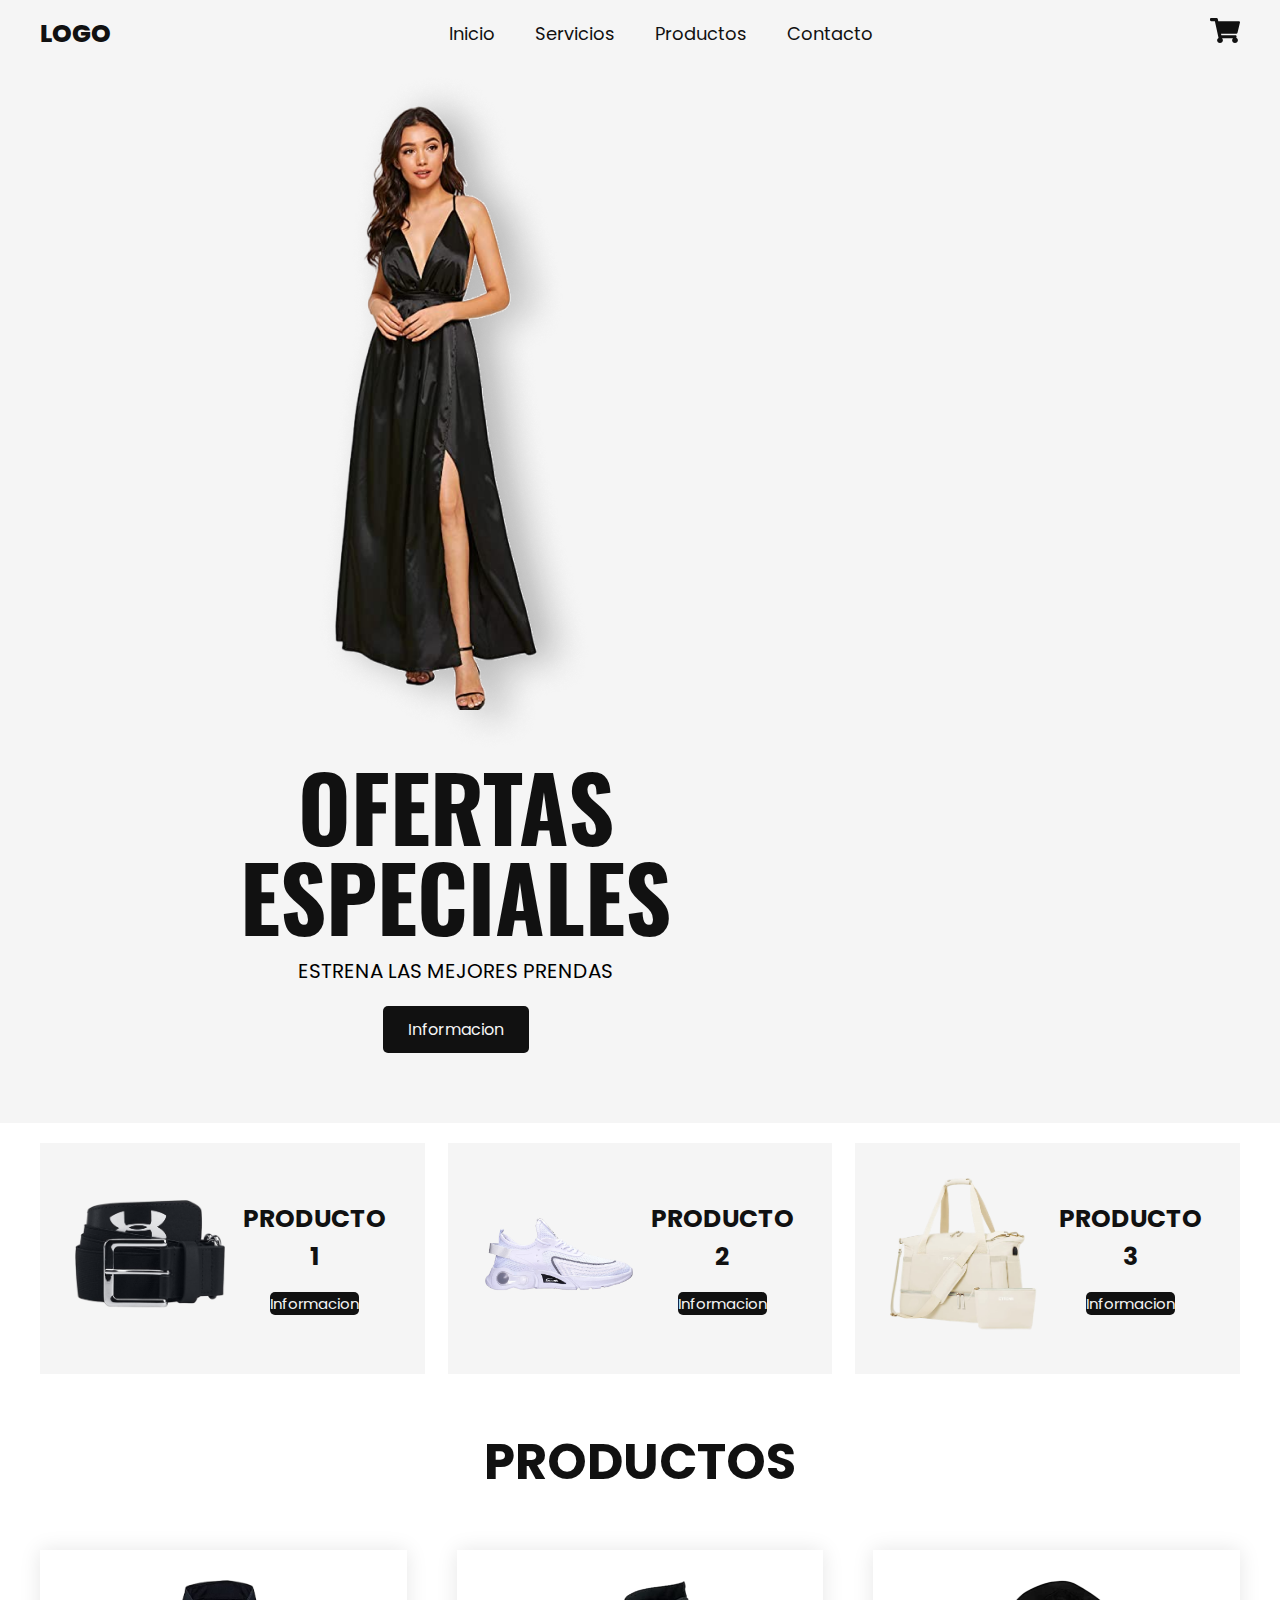
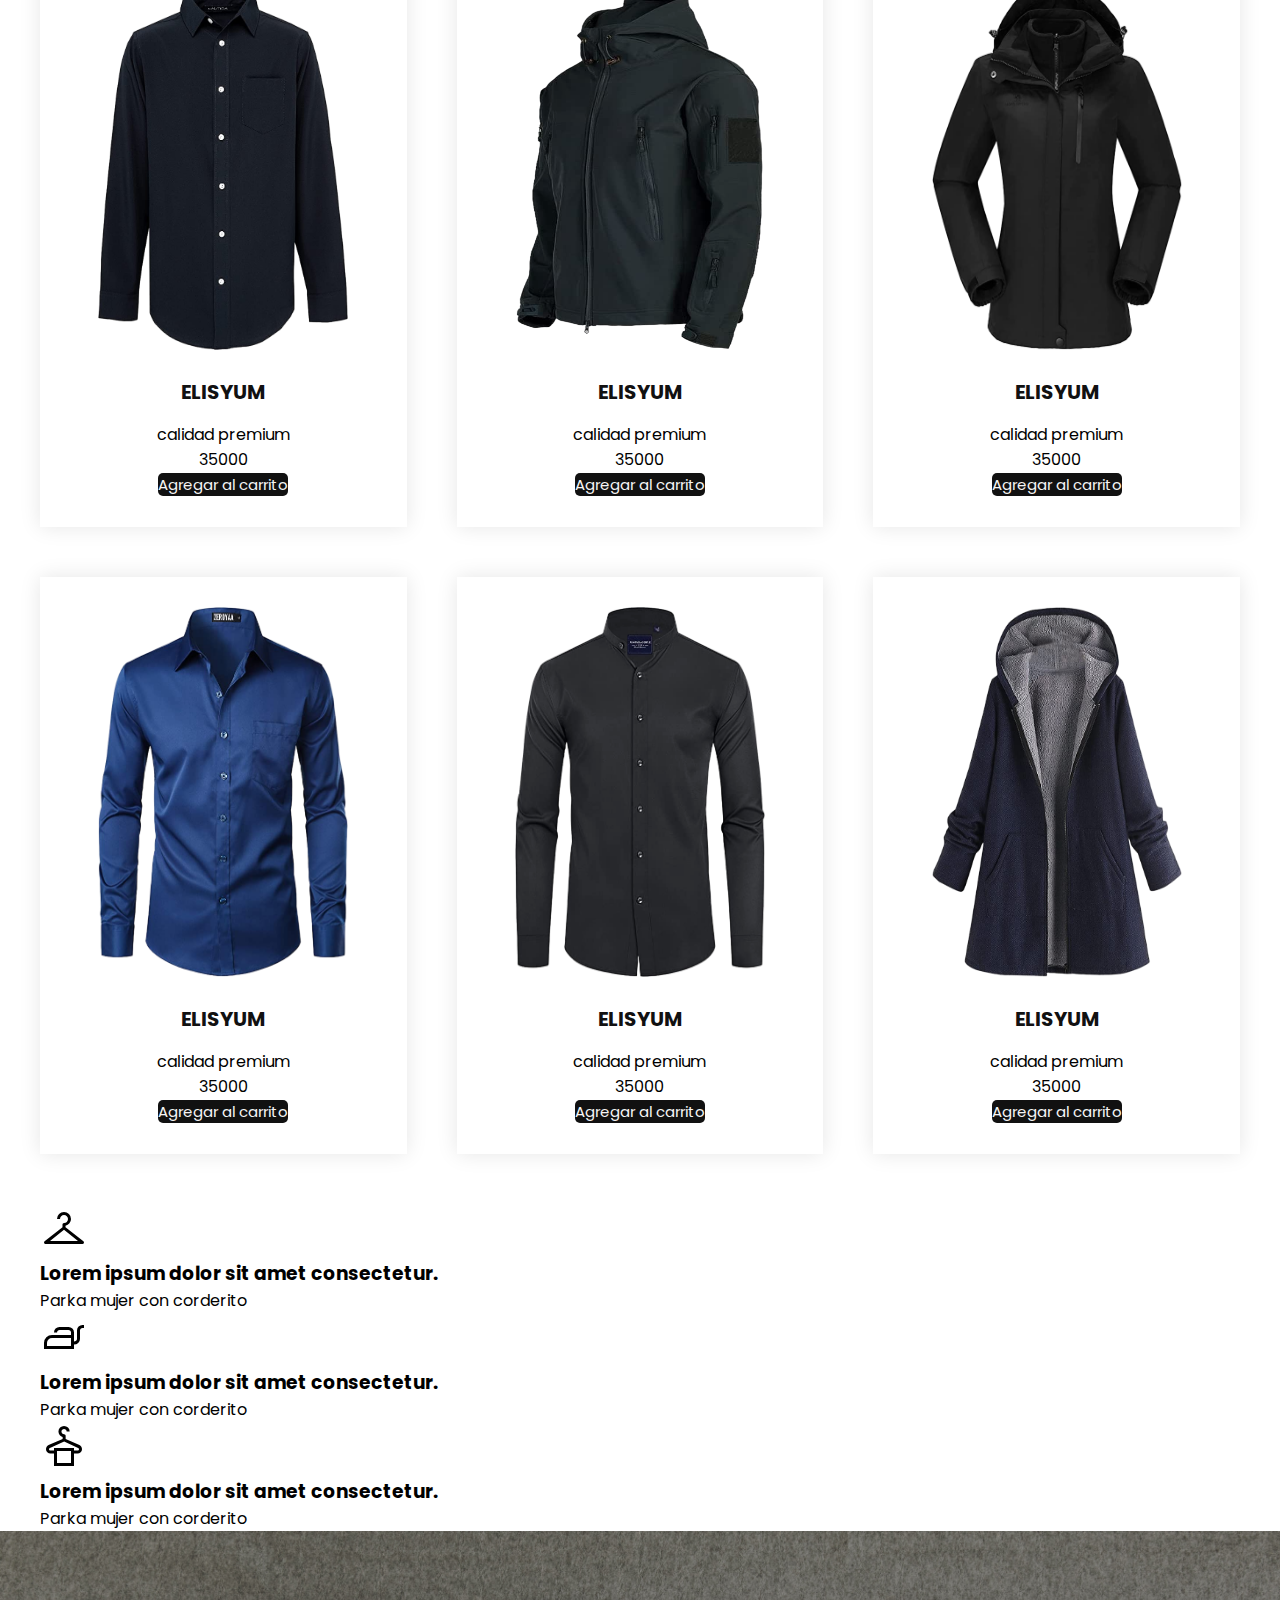
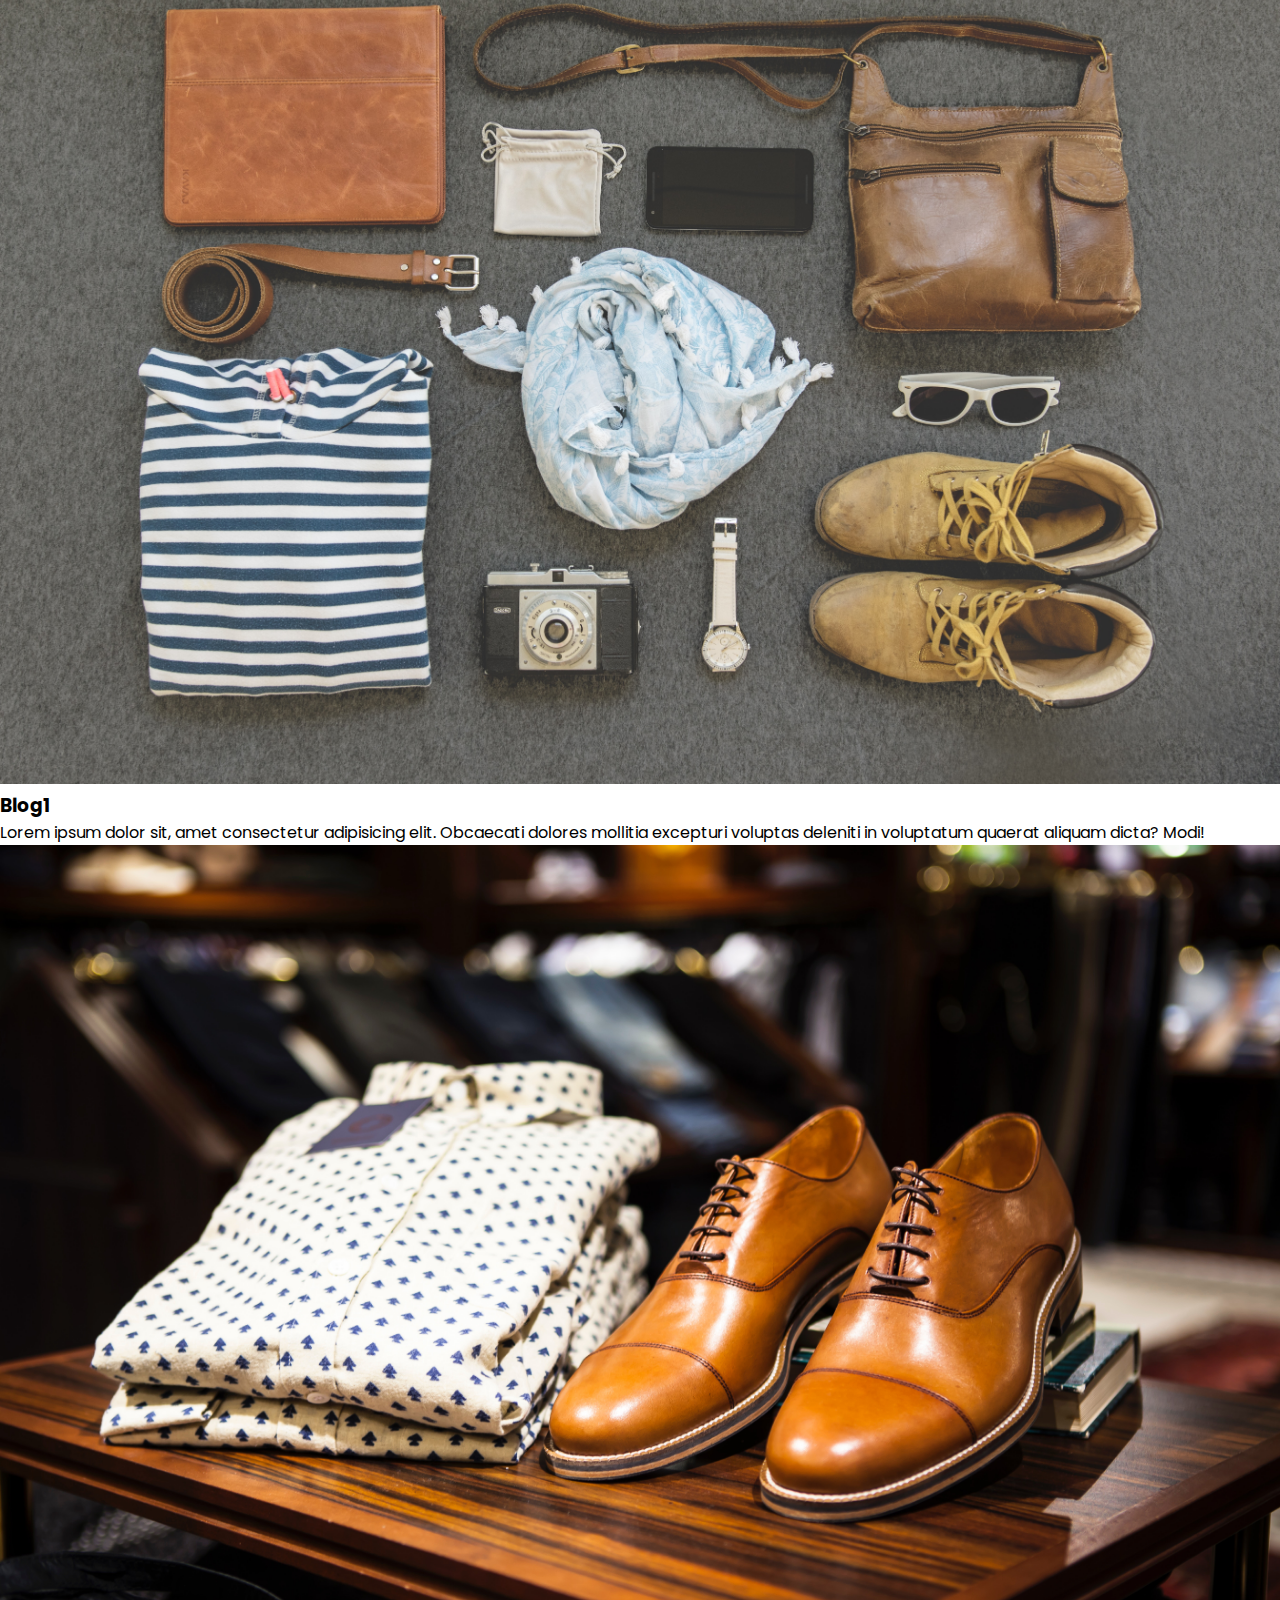
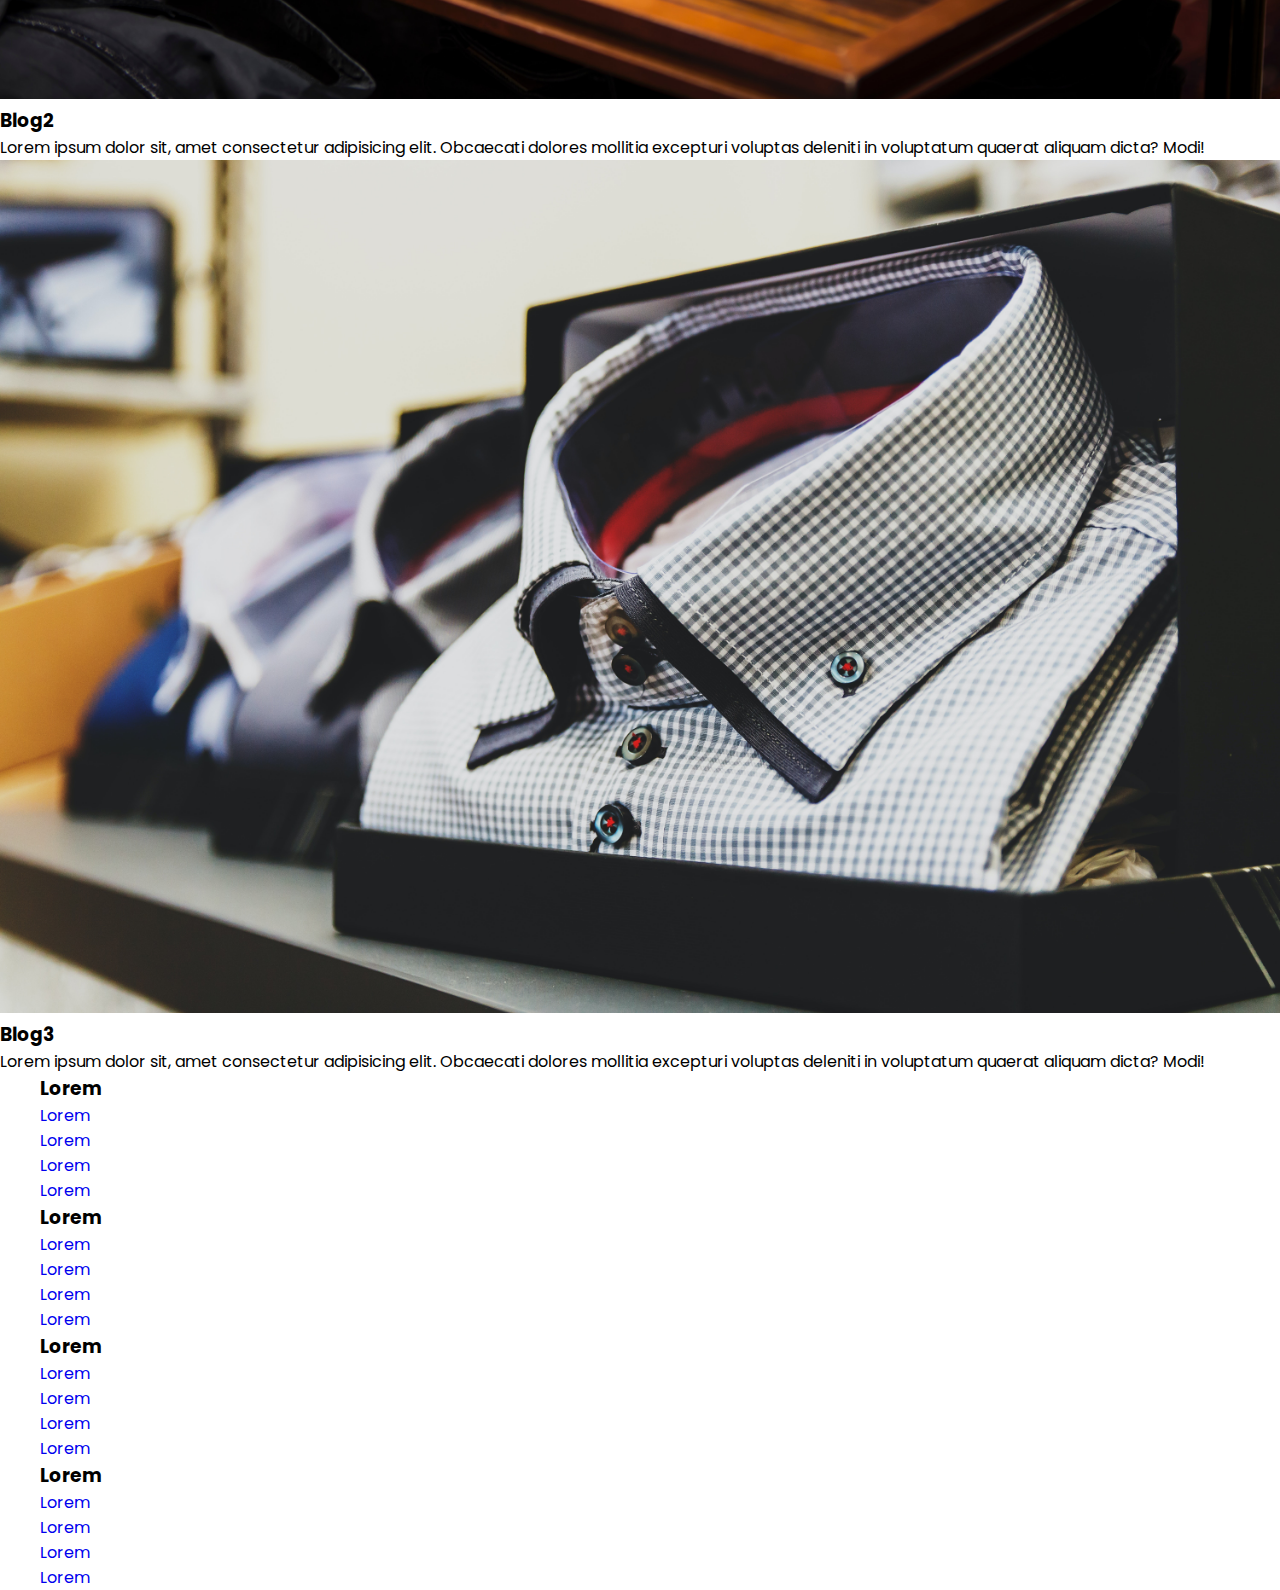
==== index.html @ d51589d3 "productos" ====
<!DOCTYPE html>
<html lang="es">
  <head>
    <meta charset="UTF-8" />
    <meta name="viewport" content="width=device-width, initial-scale=1.0" />
    <title>Ecomercce</title>
    <link rel="stylesheet" href="styles.css" />
  </head>
  <body>
    <header class="header">
      <div class="menu container">
        <a href="#" class="logo">logo</a>

        <input type="checkbox" id="menu" />
        <label for="menu">
          <img src="images/menu.png" class="menu-icono" alt="menu" />
        </label>
        <nav class="navbar">
          <ul>
            <li><a href="#">Inicio</a></li>
            <li><a href="#">Servicios</a></li>
            <li><a href="#">Productos</a></li>
            <li><a href="#">Contacto</a></li>
          </ul>
        </nav>
        <div>
          <ul>
            <li class="submenu">
              <img src="images/car.svg" id="img-carrito" alt="carrito" />
              <div id="carrito">
                <table id="lista-carrito">
                  <thead>
                    <tr>
                      <th>Imagen</th>
                      <th>Nombre</th>
                      <th>Precio</th>
                    </tr>
                  </thead>
                  <tbody></tbody>
                </table>
                <a href="#" id="vaciar-carrito" class="btn-2">Vaciar Carrito</a>
              </div>
            </li>
          </ul>
        </div>
      </div>
      <div class="header-content container">
        <div class="header-img">
          <img src="images/right.png" alt="" />
          <div class="header-txt">
            <h1>Ofertas Especiales</h1>
            <p>estrena las mejores prendas</p>
            <a href="#" class="btn-1">Informacion</a>
          </div>
        </div>
      </div>
    </header>
    <section class="ofert container">
      <div class="ofert-1">
        <div class="ofert-img">
          <img src="images/f1.png" alt="" />
        </div>
        <div class="ofert-txt">
          <h3>Producto 1</h3>
          <a href="#" class="btn-2">Informacion</a>
        </div>
      </div>

      <div class="ofert-1">
        <div class="ofert-img">
          <img src="images/f2.png" alt="" />
        </div>
        <div class="ofert-txt">
          <h3>Producto 2</h3>
          <a href="#" class="btn-2">Informacion</a>
        </div>
      </div>

      <div class="ofert-1">
        <div class="ofert-img">
          <img src="images/f3.png" alt="" />
        </div>
        <div class="ofert-txt">
          <h3>Producto 3</h3>
          <a href="#" class="btn-2">Informacion</a>
        </div>
      </div>
    </section>
    <main class="products container" id="lista-1">
      <h2>Productos</h2>
      <div class="product-content">
        <div class="product">
          <img src="images/1.png" alt="" />
          <div class="product-txt">
            <h3>Elisyum</h3>
            <p>calidad premium</p>
            <p class="precio">35000</p>
            <a href="#" class="agregar-carrito btn-2" data-id="1"
              >Agregar al carrito</a
            >
          </div>
        </div>

        <div class="product">
          <img src="images/2.png" alt="" />
          <div class="product-txt">
            <h3>Elisyum</h3>
            <p>calidad premium</p>
            <p class="precio">35000</p>
            <a href="#" class="agregar-carrito btn-2" data-id="2"
              >Agregar al carrito</a
            >
          </div>
        </div>

        <div class="product">
          <img src="images/3.png" alt="" />
          <div class="product-txt">
            <h3>Elisyum</h3>
            <p>calidad premium</p>
            <p class="precio">35000</p>
            <a href="#" class="agregar-carrito btn-2" data-id="3"
              >Agregar al carrito</a
            >
          </div>
        </div>

        <div class="product">
          <img src="images/4.png" alt="" />
          <div class="product-txt">
            <h3>Elisyum</h3>
            <p>calidad premium</p>
            <p class="precio">35000</p>
            <a href="#" class="agregar-carrito btn-2" data-id="4"
              >Agregar al carrito</a
            >
          </div>
        </div>

        <div class="product">
          <img src="images/5.png" alt="" />
          <div class="product-txt">
            <h3>Elisyum</h3>
            <p>calidad premium</p>
            <p class="precio">35000</p>
            <a href="#" class="agregar-carrito btn-2" data-id="5"
              >Agregar al carrito</a
            >
          </div>
        </div>

        <div class="product">
          <img src="images/6.png" alt="" />
          <div class="product-txt">
            <h3>Elisyum</h3>
            <p>calidad premium</p>
            <p class="precio">35000</p>
            <a href="#" class="agregar-carrito btn-2" data-id="6"
              >Agregar al carrito</a
            >
          </div>
        </div>
      </div>
    </main>
    <section class="icons container">
      <div class="icon-1">
        <div class="icon-img">
          <img src="images/i1.svg" alt="" />
        </div>
        <div class="icon-txt">
          <h3>Lorem ipsum dolor sit amet consectetur.</h3>
          <p>Parka mujer con corderito</p>
        </div>
      </div>

      <div class="icon-1">
        <div class="icon-img">
          <img src="images/i2.svg" alt="" />
        </div>
        <div class="icon-txt">
          <h3>Lorem ipsum dolor sit amet consectetur.</h3>
          <p>Parka mujer con corderito</p>
        </div>
      </div>

      <div class="icon-1">
        <div class="icon-img">
          <img src="images/i3.svg" alt="" />
        </div>
        <div class="icon-txt">
          <h3>Lorem ipsum dolor sit amet consectetur.</h3>
          <p>Parka mujer con corderito</p>
        </div>
      </div>
    </section>
    <section class="blog-container">
      <div class="blog-1">
        <img src="images/b1.jpg" alt="" />
        <h3>Blog1</h3>
        <p>
          Lorem ipsum dolor sit, amet consectetur adipisicing elit. Obcaecati
          dolores mollitia excepturi voluptas deleniti in voluptatum quaerat
          aliquam dicta? Modi!
        </p>
      </div>

      <div class="blog-1">
        <img src="images/b2.jpg" alt="" />
        <h3>Blog2</h3>
        <p>
          Lorem ipsum dolor sit, amet consectetur adipisicing elit. Obcaecati
          dolores mollitia excepturi voluptas deleniti in voluptatum quaerat
          aliquam dicta? Modi!
        </p>
      </div>

      <div class="blog-1">
        <img src="images/b3.jpg" alt="" />
        <h3>Blog3</h3>
        <p>
          Lorem ipsum dolor sit, amet consectetur adipisicing elit. Obcaecati
          dolores mollitia excepturi voluptas deleniti in voluptatum quaerat
          aliquam dicta? Modi!
        </p>
      </div>
    </section>
    <footer class="footer">
      <div class="footer-content container">
        <div class="link">
          <h3>Lorem</h3>
          <ul>
            <li><a href="#">Lorem </a></li>
            <li><a href="#">Lorem </a></li>
            <li><a href="#">Lorem </a></li>
            <li><a href="#">Lorem </a></li>
          </ul>
        </div>

        <div class="link">
          <h3>Lorem</h3>
          <ul>
            <li><a href="#">Lorem </a></li>
            <li><a href="#">Lorem </a></li>
            <li><a href="#">Lorem </a></li>
            <li><a href="#">Lorem </a></li>
          </ul>
        </div>

        <div class="link">
          <h3>Lorem</h3>
          <ul>
            <li><a href="#">Lorem </a></li>
            <li><a href="#">Lorem </a></li>
            <li><a href="#">Lorem </a></li>
            <li><a href="#">Lorem </a></li>
          </ul>
        </div>
        <div class="link">
          <h3>Lorem</h3>
          <ul>
            <li><a href="#">Lorem </a></li>
            <li><a href="#">Lorem </a></li>
            <li><a href="#">Lorem </a></li>
            <li><a href="#">Lorem </a></li>
          </ul>
        </div>
      </div>
    </footer>
    <script src="scrip.js"></script>
  </body>
</html>
---- styles.css ----
@import url("https://fonts.googleapis.com/css2?family=Oswald:wght@400;500;600;700&family=Poppins:ital,wght@0,400;0,500;0,600;0,700;0,800;1,300;1,400;1,600&display=swap");

/*font-family: 'Oswald', sans-serif;
font-family: 'Poppins', sans-serif;*/

* {
  margin: 0;
  padding: 0;
  box-sizing: border-box;
  text-decoration: none;
  list-style: none;
}

body {
  font-family: "Poppins", sans-serif;
}

img {
  max-width: 100%;
}

.container {
  max-width: 1200px;
  margin: 0 auto;
}

.header {
  display: flex;
  align-items: center;
  min-height: 80vh;
  background-color: #f5f5f5;
  padding: 70px 0;
}

.menu {
  position: absolute;
  top: 0;
  left: 0;
  right: 0;
  display: flex;
  align-items: center;
  justify-content: space-between;
}

.logo {
  font-size: 25px;
  color: #111111;
  text-transform: uppercase;
  font-weight: 800;
}

.menu .navbar ul li {
  position: relative;
  float: left;
}

.menu .navbar ul li a {
  font-size: 18px;
  padding: 20px;
  color: #111111;
  display: block;
}

#menu {
  display: none;
}
.menu-icono {
  width: 25px;
}

.menu label {
  cursor: pointer;
  display: none;
}

.submenu {
  position: relative;
}

.submenu #carrito {
  display: none;
}
.submenu:hover #carrito {
  display: block;
  position: absolute;
  right: 0;
  backdrop-filter: blur(10px);
  top: 100%;
  z-index: 1;
  background-color: #4e4b5976;
  padding: 20px;
  min-width: 400px;
}

table {
  width: 100%;
}
th,
td {
  color: #f5f5f5;
}

.borrar {
  background-color: #111111;
  border-radius: 50px;
  padding: 5px 10 px;
  text-decoration: none;
  color: #f5f5f5;
  font-weight: 800;
  cursor: pointer;
}

.header-content {
  display: flex;
  justify-content: space-between;
  align-items: center;
  flex: 1;
  padding: 0 200px;
}

.header-img {
  flex-basis: 50%;
  text-align: center;
}

.header-txt {
  flex-basis: 50%;
  text-align: center;
}
.header-txt h1 {
  font-size: 90px;
  text-transform: uppercase;
  line-height: 1;
  color: #111111;
  font-family: "Oswald", sans-serif;
  margin-bottom: 15px;
}

.header-txt p {
  font-size: 20px;
  text-transform: uppercase;
  margin-bottom: 20px;
}

.btn-1 {
  display: inline-block;
  padding: 11px 25px;
  background-color: #111111;

  color: #f5f5f5;
  border-radius: 5px;
}

.ofert {
  padding: 20px 0 0 0;
  display: flex;
  justify-content: space-between;
}

.ofert-1 {
  display: flex;
  align-items: center;
  flex-basis: calc(33.3% - 15px);
  background-color: #f5f5f5;
  padding: 35px;
}

.ofert-img {
  flex-basis: 50%;
  margin-right: 15px;
}

.ofert-img img {
  width: 250px;
}

.ofert-txt {
  flex-basis: 50%;
  text-align: center;
}

.ofert-txt h3 {
  color: #111111;
  font-family: "oswald" sans-serif;
  font-size: 25px;
  text-transform: uppercase;
  margin-bottom: 15px;
}

.btn-2 {
  display: inline-block;
  padding: 7px 1opx;
  background-color: #111111;
  color: #f5f5f5;
  border-radius: 5px;
  font-size: 15px;
}

.products {
  padding: 50px 0;
  text-align: center;
}

.products h2 {
  color: #111111;
  font-family: "oswald" sans-serif;
  font-size: 50px;
  text-transform: uppercase;
  margin-bottom: 50px;
}

.product-content {
  display: grid;
  grid-template-columns: repeat(3, 1fr);
  gap: 50px;
}

.product {
  text-align: center;
  padding: 30px;
  box-shadow: 0 0 20px rgba(0, 0, 0, 0.1);
}

.product img {
  width: 250px;
  height: 370px;
  margin-bottom: 20px;
}

.product h3 {
  font-size: 20px;
  color: #111111;
  font-family: "oswald" sans-serif;
  text-transform: uppercase;
  margin-bottom: 15px;
}
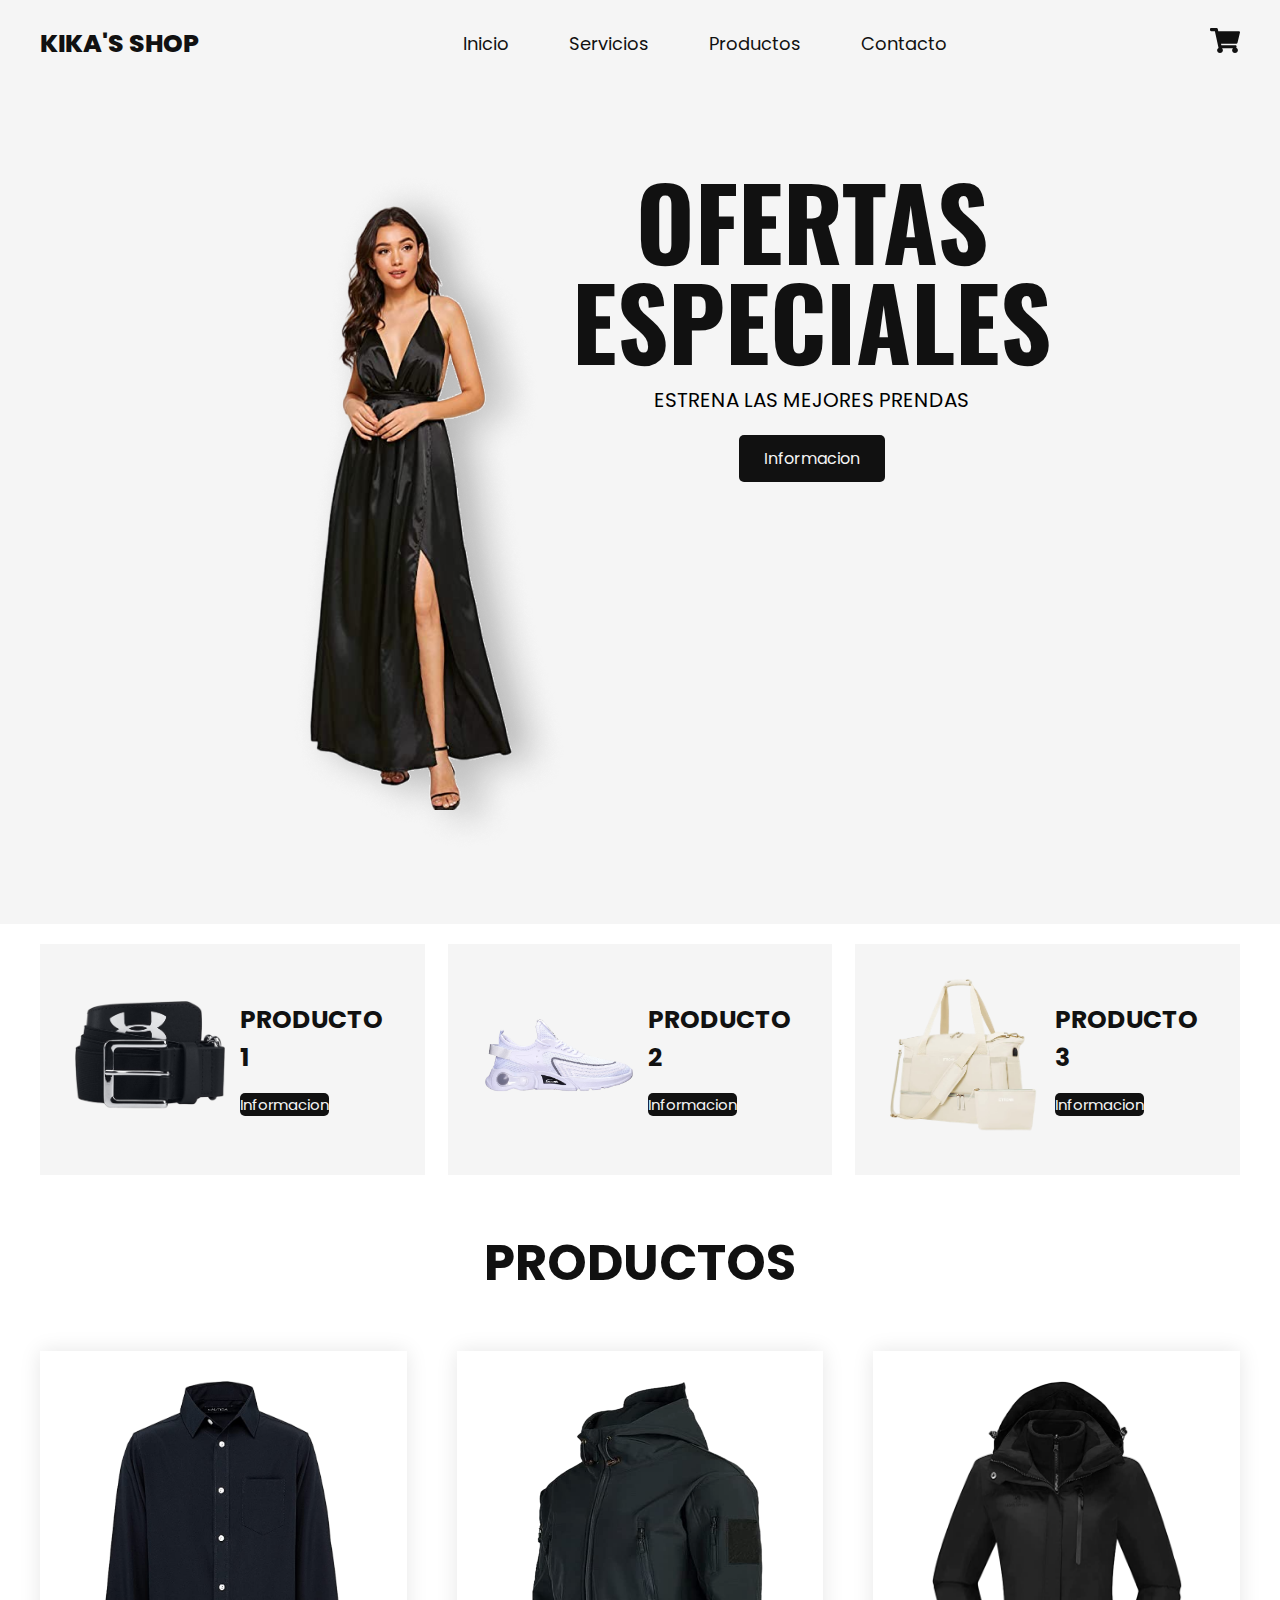
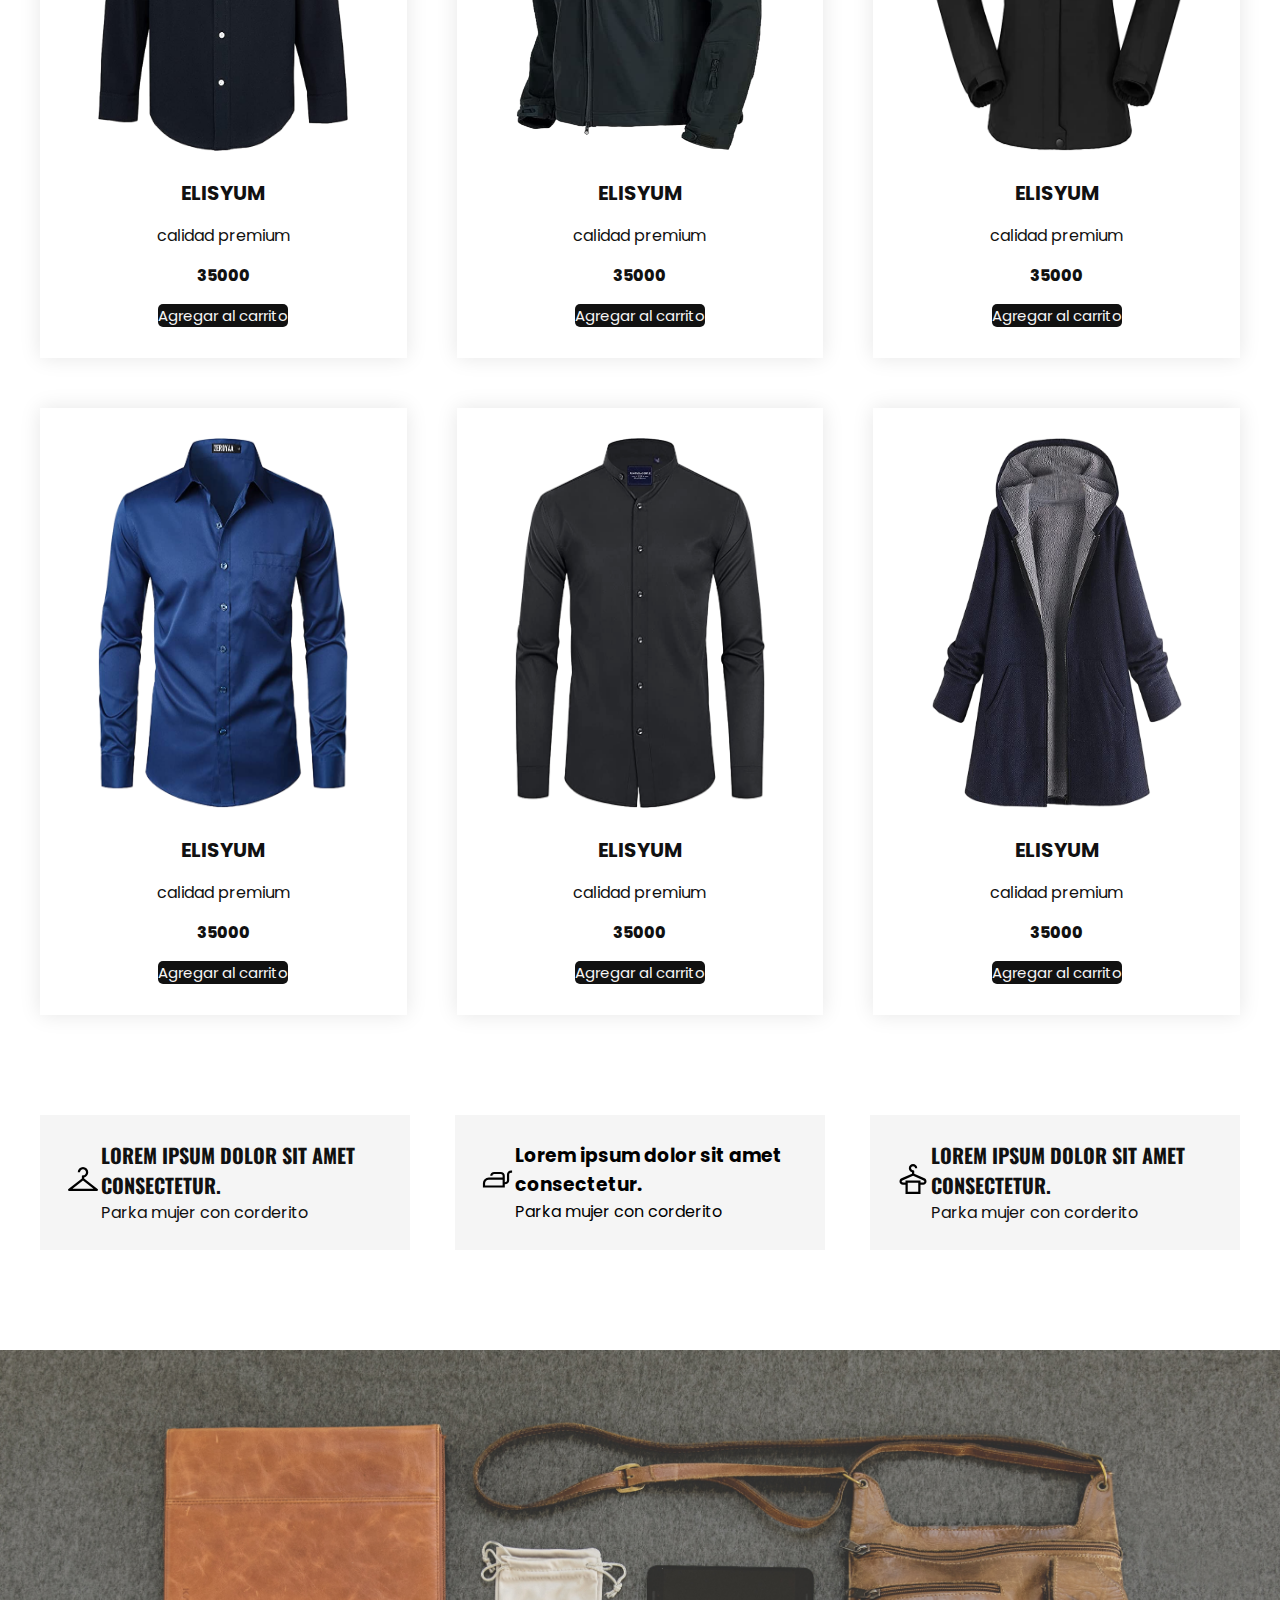
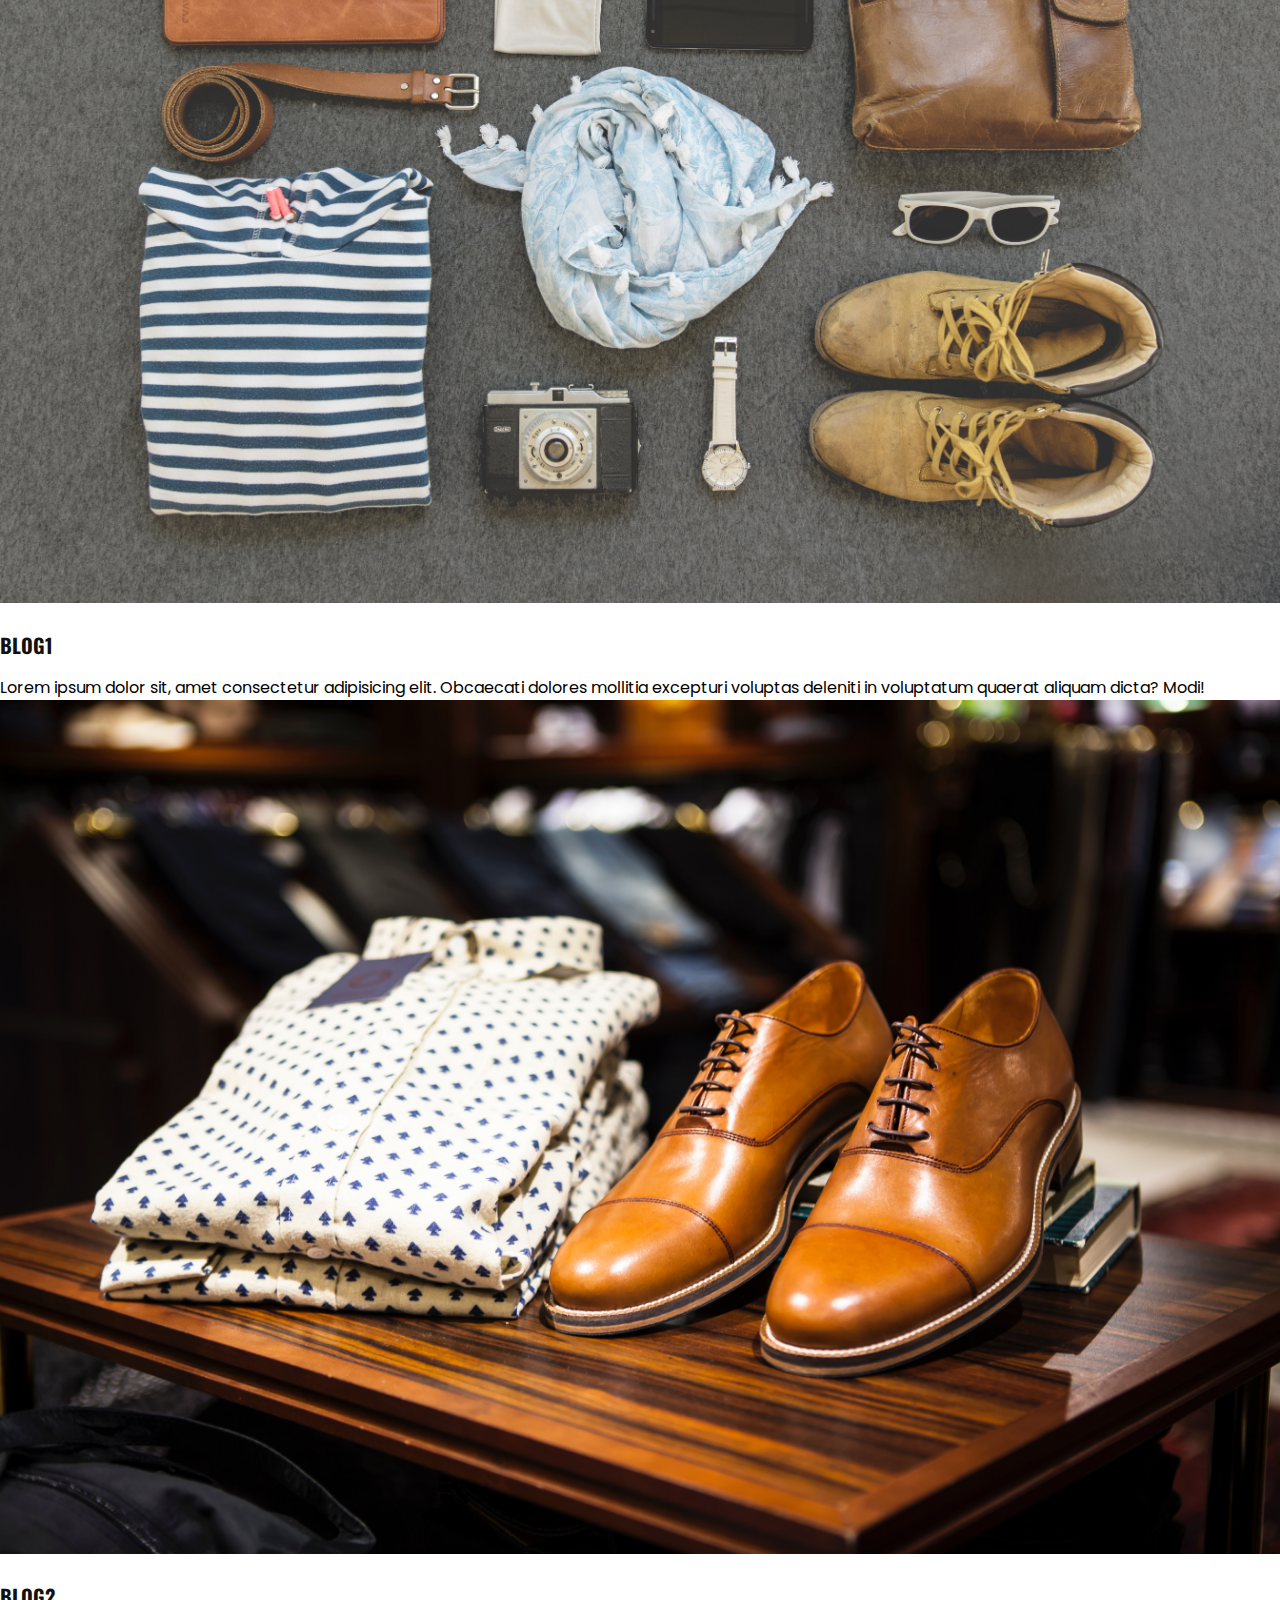
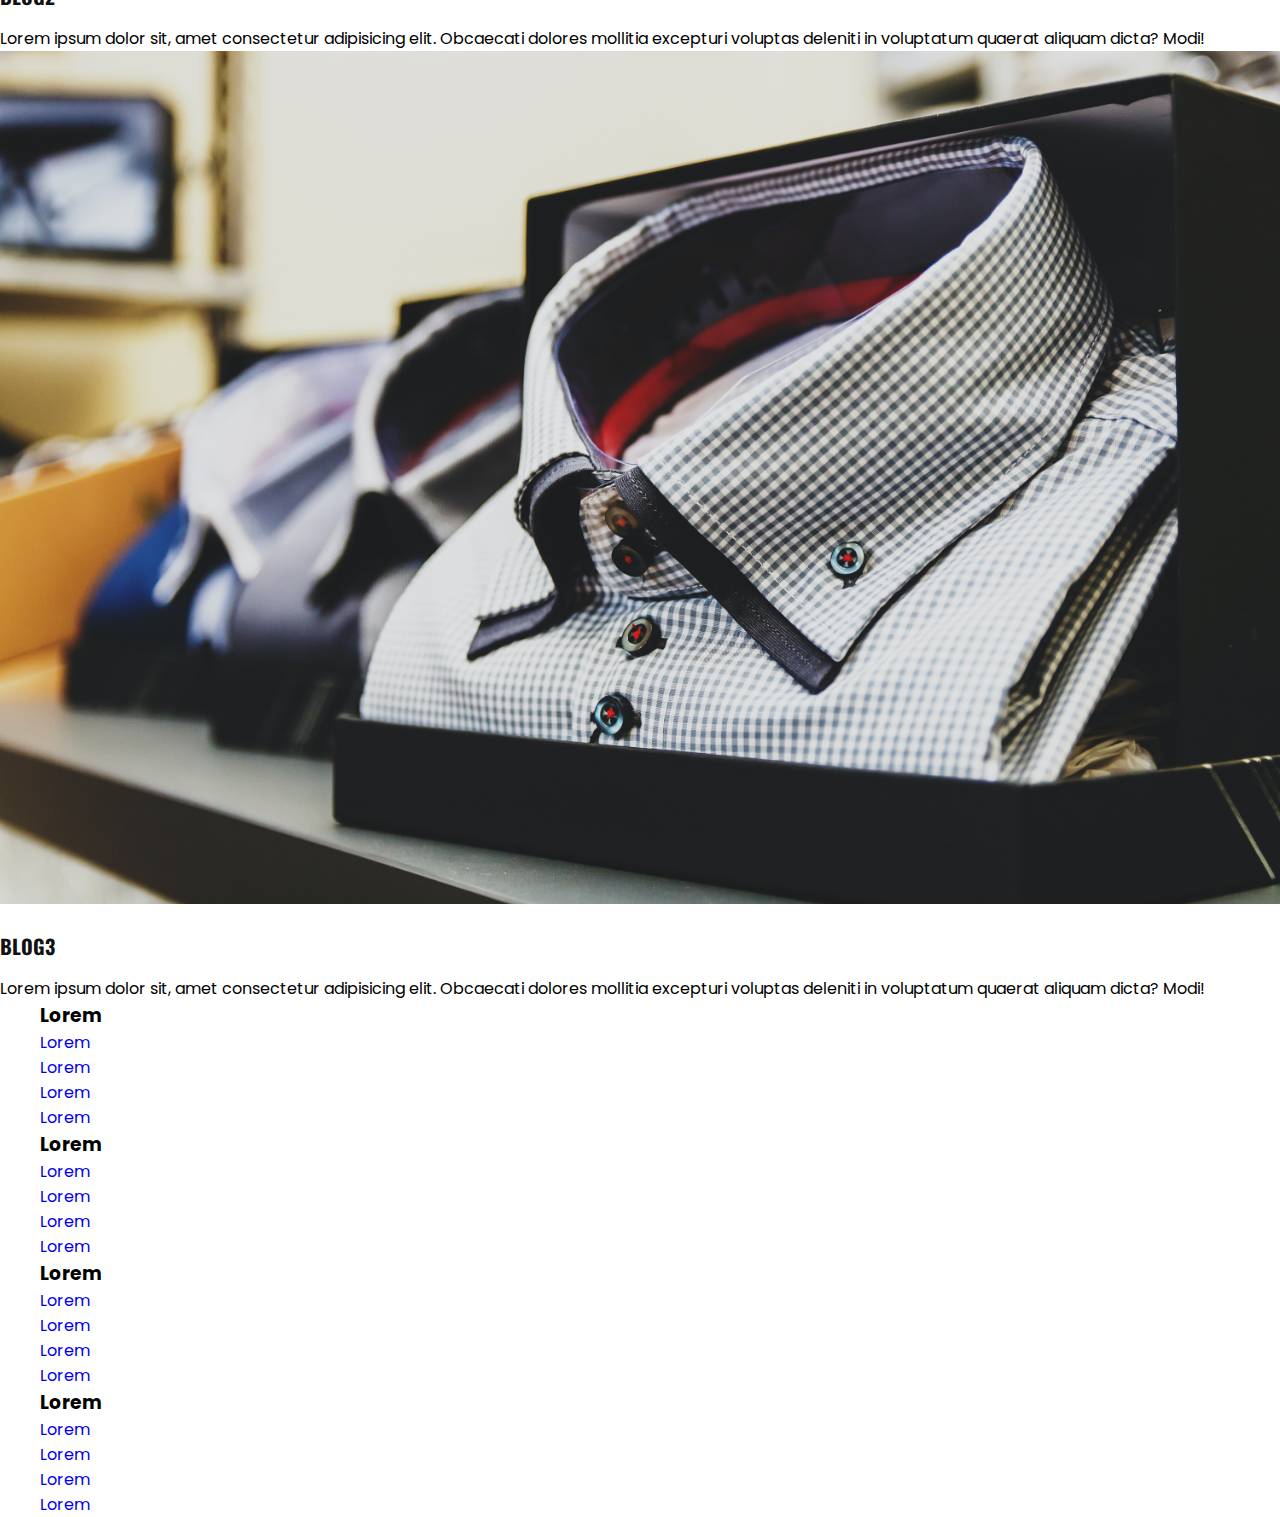
==== commit a8aa859b: "css cards" ====
--- a/index.html
+++ b/index.html
@@ -9,7 +9,7 @@
   <body>
     <header class="header">
       <div class="menu container">
-        <a href="#" class="logo">logo</a>
+        <a href="#" class="logo">Kika's Shop</a>
 
         <input type="checkbox" id="menu" />
         <label for="menu">
@@ -48,7 +48,7 @@
         <div class="header-img">
           <img src="images/right.png" alt="" />
           <div class="header-txt">
-            <h1>Ofertas Especiales</h1>
+            <h1>Ofertas especiales</h1>
             <p>estrena las mejores prendas</p>
             <a href="#" class="btn-1">Informacion</a>
           </div>
@@ -167,6 +167,16 @@
         <div class="icon-img">
           <img src="images/i1.svg" alt="" />
         </div>
+        <div class="icons-txt">
+          <h3>Lorem ipsum dolor sit amet consectetur.</h3>
+          <p>Parka mujer con corderito</p>
+        </div>
+      </div>
+
+      <div class="icon-1">
+        <div class="icons-img">
+          <img src="images/i2.svg" alt="" />
+        </div>
         <div class="icon-txt">
           <h3>Lorem ipsum dolor sit amet consectetur.</h3>
           <p>Parka mujer con corderito</p>
@@ -174,20 +184,10 @@
       </div>
 
       <div class="icon-1">
-        <div class="icon-img">
-          <img src="images/i2.svg" alt="" />
-        </div>
-        <div class="icon-txt">
-          <h3>Lorem ipsum dolor sit amet consectetur.</h3>
-          <p>Parka mujer con corderito</p>
-        </div>
-      </div>
-
-      <div class="icon-1">
-        <div class="icon-img">
+        <div class="icons-img">
           <img src="images/i3.svg" alt="" />
         </div>
-        <div class="icon-txt">
+        <div class="icons-txt">
           <h3>Lorem ipsum dolor sit amet consectetur.</h3>
           <p>Parka mujer con corderito</p>
         </div>
--- a/styles.css
+++ b/styles.css
@@ -56,7 +56,7 @@
 
 .menu .navbar ul li a {
   font-size: 18px;
-  padding: 20px;
+  padding: 30px;
   color: #111111;
   display: block;
 }
@@ -112,15 +112,19 @@
 
 .header-content {
   display: flex;
-  justify-content: space-between;
+  justify-content: space-around;
   align-items: center;
   flex: 1;
-  padding: 0 200px;
+  padding: 0 250px;
 }
 
 .header-img {
   flex-basis: 50%;
   text-align: center;
+  display: flex;
+  justify-content: space-between;
+  flex: 1;
+  padding-top: 100px;
 }
 
 .header-txt {
@@ -128,7 +132,7 @@
   text-align: center;
 }
 .header-txt h1 {
-  font-size: 90px;
+  font-size: 100px;
   text-transform: uppercase;
   line-height: 1;
   color: #111111;
@@ -176,7 +180,7 @@
 
 .ofert-txt {
   flex-basis: 50%;
-  text-align: center;
+  text-align: left;
 }
 
 .ofert-txt h3 {
@@ -234,3 +238,62 @@
   text-transform: uppercase;
   margin-bottom: 15px;
 }
+
+.product p,
+.precio {
+  font-size: 16px;
+  color: #111111;
+  margin-bottom: 15px;
+}
+.precio {
+  font-weight: 800;
+}
+
+.icons {
+  padding: 50px 0 100px 0;
+  display: flex;
+  justify-content: space-between;
+}
+
+.icon-1 {
+  flex-basis: calc(33.3% - 30px);
+  display: flex;
+  align-items: center;
+  justify-content: space-between;
+  padding: 25px;
+  background-color: #f5f5f5;
+}
+
+.icons-txt h3 {
+  font-size: 20px;
+  color: #111111;
+  font-family: "Oswald", sans-serif;
+  text-transform: uppercase;
+}
+
+.icons-txt p {
+  font-size: 16px;
+  color: #111111;
+}
+
+.blog {
+  display: flex;
+  justify-content: space-between;
+  padding: 100px;
+}
+
+.blog-1 {
+  flex-basis: calc(33.3% - 30px);
+}
+
+.blog-1 img {
+  margin-bottom: 20px;
+}
+
+.blog-1 h3 {
+  font-size: 20px;
+  color: #111111;
+  font-family: "Oswald", sans-serif;
+  text-transform: uppercase;
+  margin-bottom: 15px;
+}
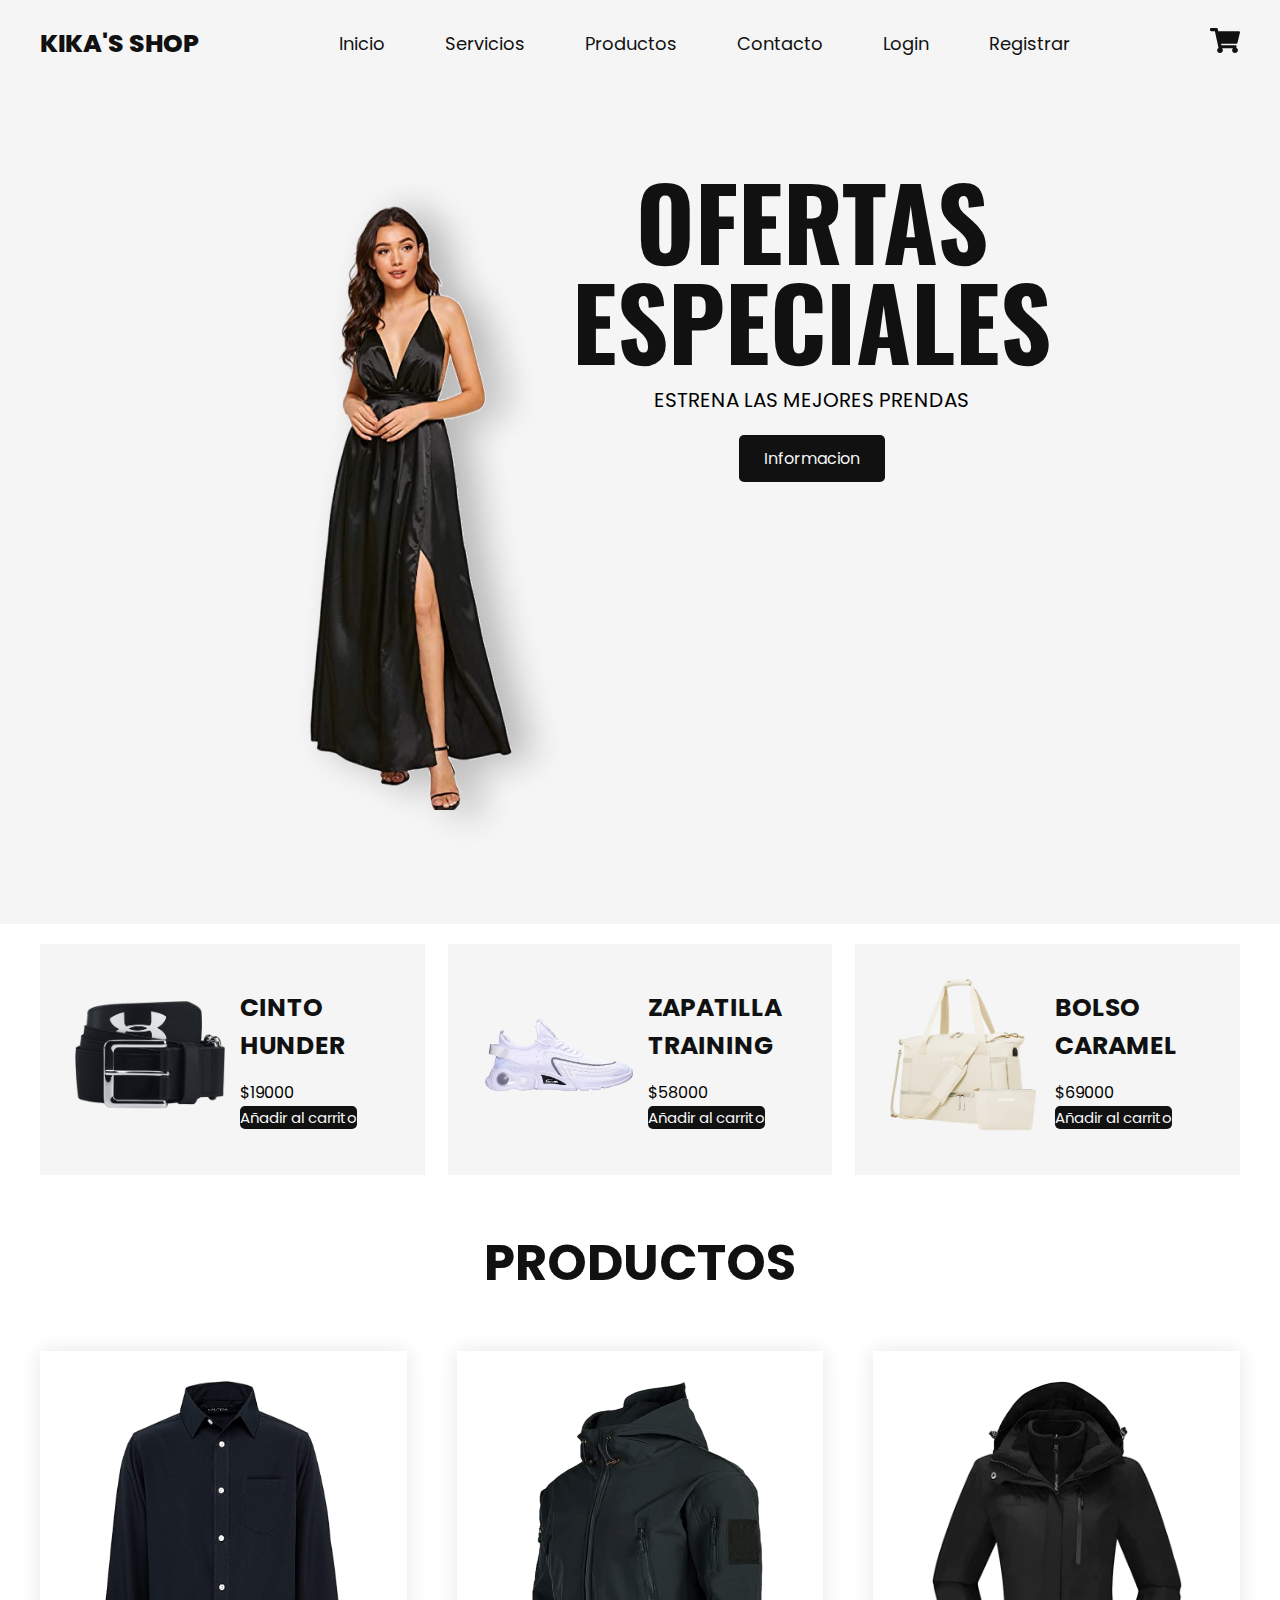
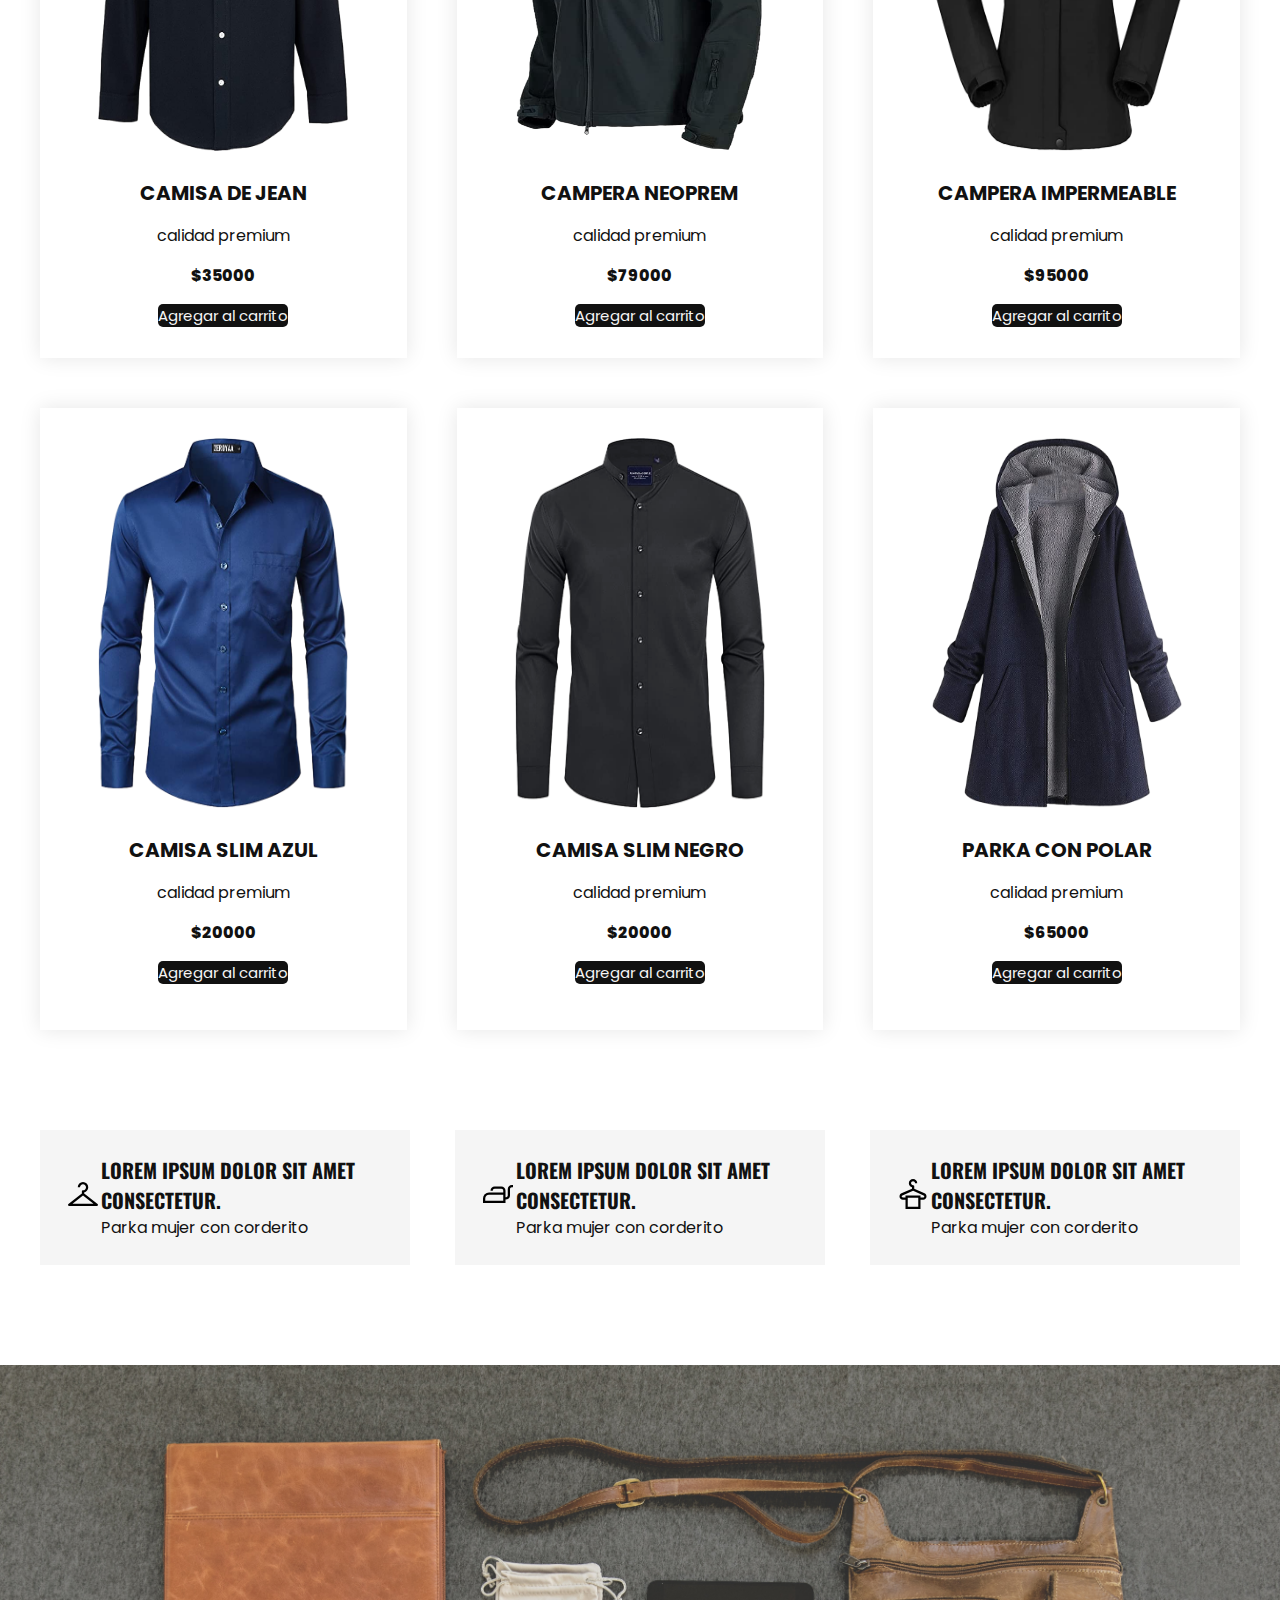
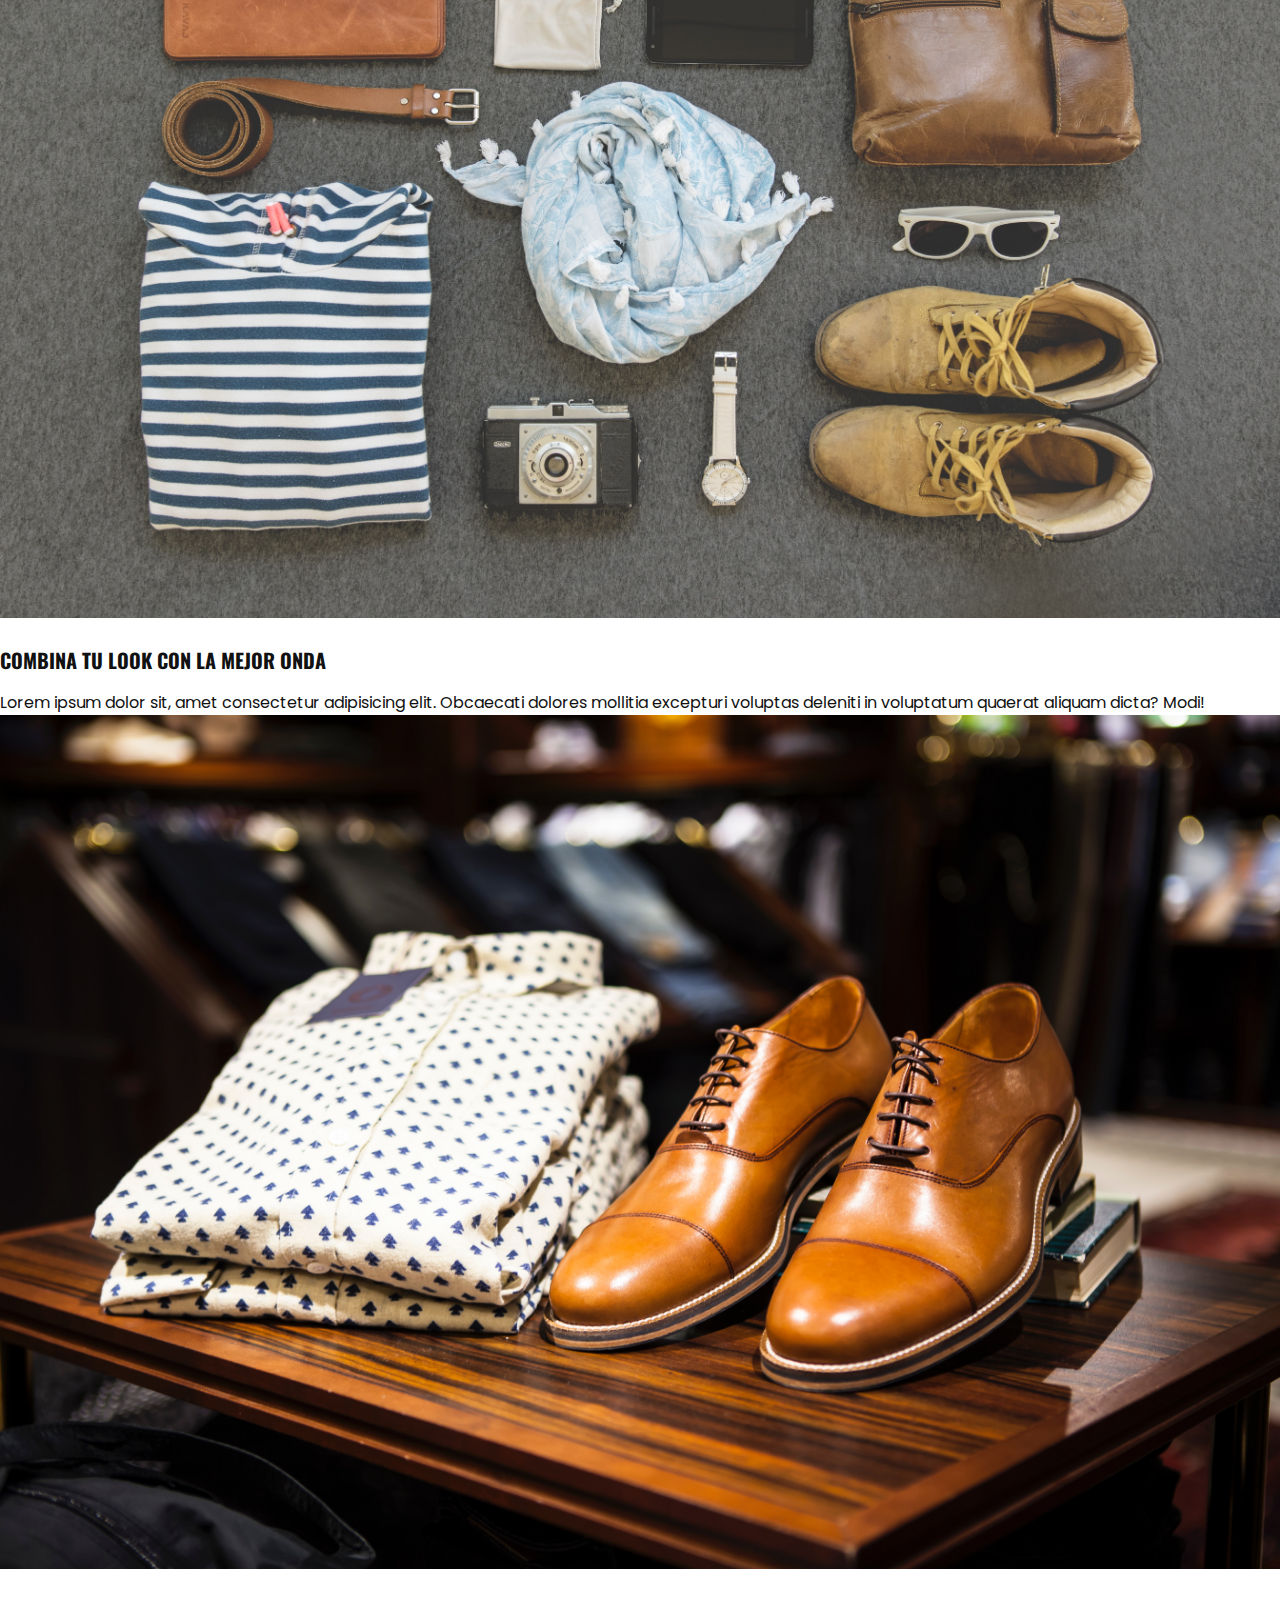
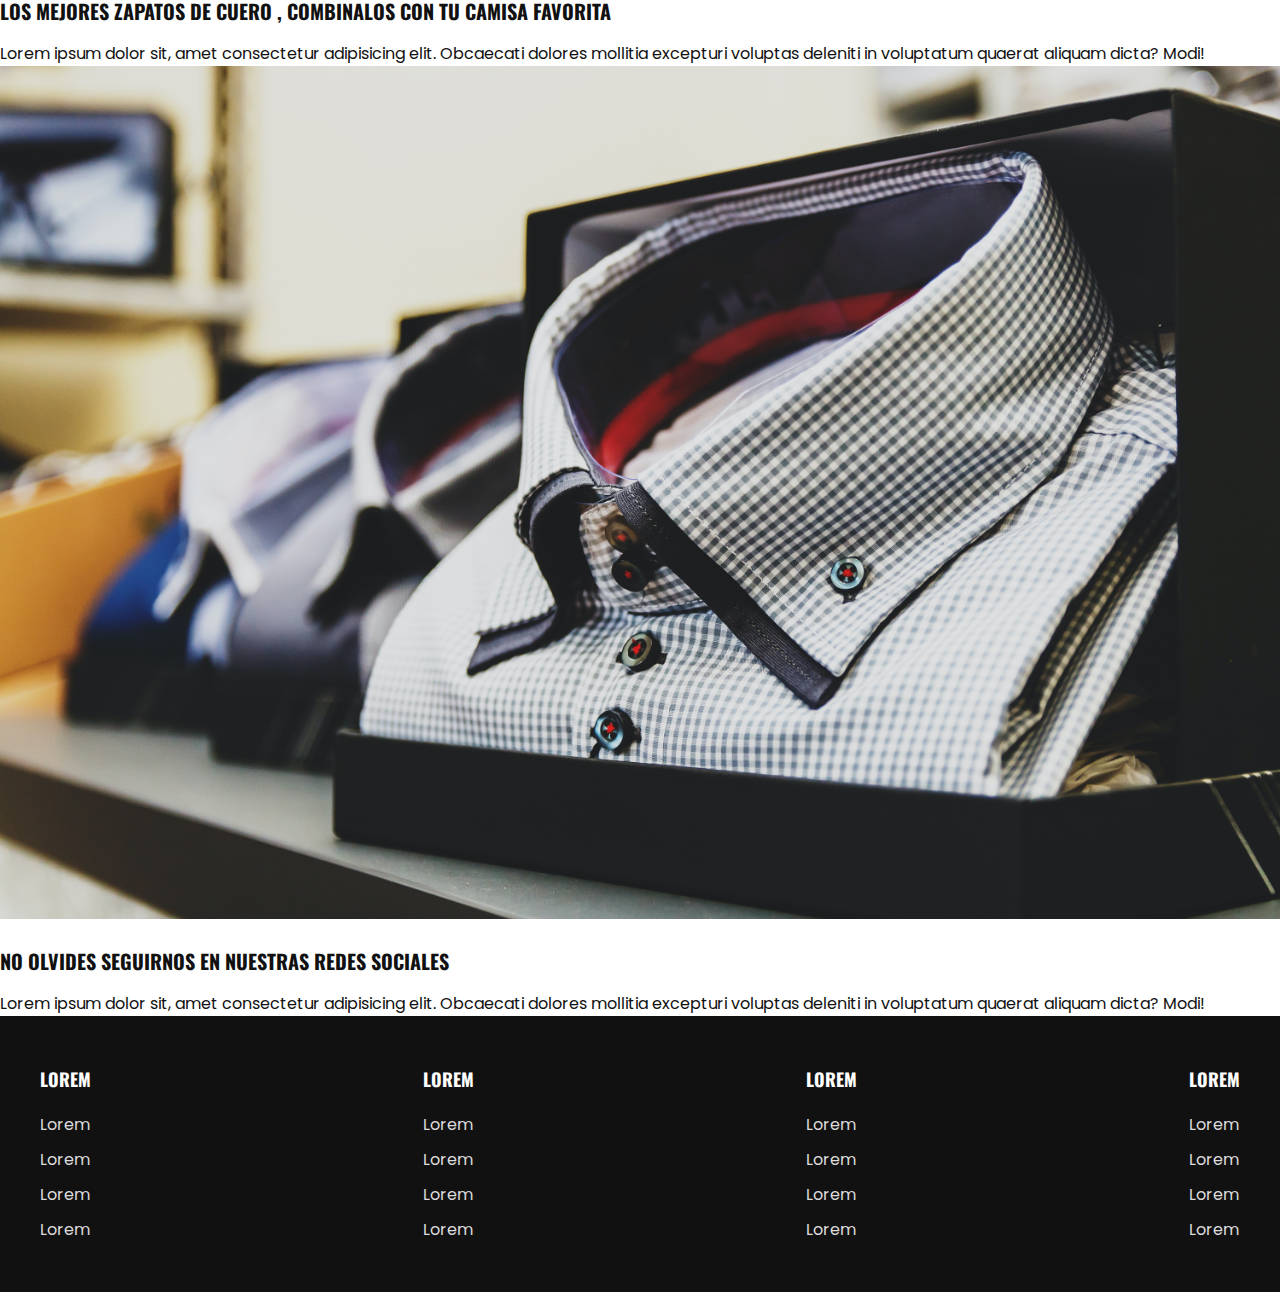
==== commit 51d2d848: "responsive" ====
--- a/index.html
+++ b/index.html
@@ -21,6 +21,8 @@
             <li><a href="#">Servicios</a></li>
             <li><a href="#">Productos</a></li>
             <li><a href="#">Contacto</a></li>
+            <li><a href="#">Login</a></li>
+            <li><a href="#">Registrar</a></li>
           </ul>
         </nav>
         <div>
@@ -61,8 +63,9 @@
           <img src="images/f1.png" alt="" />
         </div>
         <div class="ofert-txt">
-          <h3>Producto 1</h3>
-          <a href="#" class="btn-2">Informacion</a>
+          <h3>Cinto Hunder</h3>
+          <p>$19000</p>
+          <a href="#" class="btn-2">Añadir al carrito</a>
         </div>
       </div>
 
@@ -71,8 +74,9 @@
           <img src="images/f2.png" alt="" />
         </div>
         <div class="ofert-txt">
-          <h3>Producto 2</h3>
-          <a href="#" class="btn-2">Informacion</a>
+          <h3>Zapatilla training</h3>
+          <p>$58000</p>
+          <a href="#" class="btn-2">Añadir al carrito</a>
         </div>
       </div>
 
@@ -81,8 +85,9 @@
           <img src="images/f3.png" alt="" />
         </div>
         <div class="ofert-txt">
-          <h3>Producto 3</h3>
-          <a href="#" class="btn-2">Informacion</a>
+          <h3>Bolso Caramel</h3>
+          <p>$69000</p>
+          <a href="#" class="btn-2">Añadir al carrito</a>
         </div>
       </div>
     </section>
@@ -92,9 +97,9 @@
         <div class="product">
           <img src="images/1.png" alt="" />
           <div class="product-txt">
-            <h3>Elisyum</h3>
-            <p>calidad premium</p>
-            <p class="precio">35000</p>
+            <h3>Camisa de jean</h3>
+            <p>calidad premium</p>
+            <p class="precio">$35000</p>
             <a href="#" class="agregar-carrito btn-2" data-id="1"
               >Agregar al carrito</a
             >
@@ -104,9 +109,9 @@
         <div class="product">
           <img src="images/2.png" alt="" />
           <div class="product-txt">
-            <h3>Elisyum</h3>
-            <p>calidad premium</p>
-            <p class="precio">35000</p>
+            <h3>Campera neoprem</h3>
+            <p>calidad premium</p>
+            <p class="precio">$79000</p>
             <a href="#" class="agregar-carrito btn-2" data-id="2"
               >Agregar al carrito</a
             >
@@ -116,9 +121,9 @@
         <div class="product">
           <img src="images/3.png" alt="" />
           <div class="product-txt">
-            <h3>Elisyum</h3>
-            <p>calidad premium</p>
-            <p class="precio">35000</p>
+            <h3>Campera impermeable</h3>
+            <p>calidad premium</p>
+            <p class="precio">$95000</p>
             <a href="#" class="agregar-carrito btn-2" data-id="3"
               >Agregar al carrito</a
             >
@@ -128,21 +133,22 @@
         <div class="product">
           <img src="images/4.png" alt="" />
           <div class="product-txt">
-            <h3>Elisyum</h3>
-            <p>calidad premium</p>
-            <p class="precio">35000</p>
-            <a href="#" class="agregar-carrito btn-2" data-id="4"
-              >Agregar al carrito</a
-            >
+            <h3>Camisa Slim azul</h3>
+            <p>calidad premium</p>
+            <p class="precio">$20000</p>
+              <a href="#" class="agregar-carrito btn-2" data-id="4"
+                >Agregar al carrito</a>
+              
+            </p>
           </div>
         </div>
 
         <div class="product">
           <img src="images/5.png" alt="" />
           <div class="product-txt">
-            <h3>Elisyum</h3>
-            <p>calidad premium</p>
-            <p class="precio">35000</p>
+            <h3>Camisa Slim negro</h3>
+            <p>calidad premium</p>
+            <p class="precio">$20000</p>
             <a href="#" class="agregar-carrito btn-2" data-id="5"
               >Agregar al carrito</a
             >
@@ -152,9 +158,9 @@
         <div class="product">
           <img src="images/6.png" alt="" />
           <div class="product-txt">
-            <h3>Elisyum</h3>
-            <p>calidad premium</p>
-            <p class="precio">35000</p>
+            <h3>Parka con polar</h3>
+            <p>calidad premium</p>
+            <p class="precio">$65000</p>
             <a href="#" class="agregar-carrito btn-2" data-id="6"
               >Agregar al carrito</a
             >
@@ -177,7 +183,7 @@
         <div class="icons-img">
           <img src="images/i2.svg" alt="" />
         </div>
-        <div class="icon-txt">
+        <div class="icons-txt">
           <h3>Lorem ipsum dolor sit amet consectetur.</h3>
           <p>Parka mujer con corderito</p>
         </div>
@@ -196,7 +202,7 @@
     <section class="blog-container">
       <div class="blog-1">
         <img src="images/b1.jpg" alt="" />
-        <h3>Blog1</h3>
+        <h3>Combina tu look con la mejor onda</h3>
         <p>
           Lorem ipsum dolor sit, amet consectetur adipisicing elit. Obcaecati
           dolores mollitia excepturi voluptas deleniti in voluptatum quaerat
@@ -206,7 +212,7 @@
 
       <div class="blog-1">
         <img src="images/b2.jpg" alt="" />
-        <h3>Blog2</h3>
+        <h3>Los mejores zapatos de cuero , combinalos con tu camisa favorita</h3>
         <p>
           Lorem ipsum dolor sit, amet consectetur adipisicing elit. Obcaecati
           dolores mollitia excepturi voluptas deleniti in voluptatum quaerat
@@ -216,7 +222,7 @@
 
       <div class="blog-1">
         <img src="images/b3.jpg" alt="" />
-        <h3>Blog3</h3>
+        <h3>No olvides seguirnos en nuestras redes sociales</h3>
         <p>
           Lorem ipsum dolor sit, amet consectetur adipisicing elit. Obcaecati
           dolores mollitia excepturi voluptas deleniti in voluptatum quaerat
--- a/styles.css
+++ b/styles.css
@@ -297,3 +297,145 @@
   text-transform: uppercase;
   margin-bottom: 15px;
 }
+
+.blog-1 p {
+  font-size: 16px;
+  color: #111111;
+}
+
+.footer {
+  padding: 50px 0;
+  background-color: #111111;
+}
+
+.footer-content {
+  display: flex;
+  justify-content: space-between;
+}
+
+.link h3 {
+  font-size: 18px;
+  color: #ffffff;
+  font-family: "Oswald", sans-serif;
+  text-transform: uppercase;
+  margin-bottom: 20px;
+}
+
+.link a {
+  font-size: 16px;
+  color: #dcdcdc;
+  display: block;
+  margin-top: 10px;
+}
+
+@media (max-width: 991px) {
+  .menu {
+    padding: 20px;
+  }
+
+  .menu label {
+    display: initial;
+  }
+  .menu .navbar {
+    position: absolute;
+    top: 100%;
+    left: 0;
+    right: 0;
+    background-color: #181818;
+    display: none;
+  }
+
+  .menu .navbar ul li {
+    width: 100%;
+  }
+
+  .menu .navbar li a {
+    color: #ffffff;
+  }
+
+  #menu:checked ~ .navbar {
+    display: initial;
+  }
+
+  .logo {
+    display: none;
+  }
+
+  .submenu:hover #carrito {
+    min-width: 100%;
+  }
+
+  .header {
+    min-height: 0vh;
+  }
+
+  .header-content {
+    padding: 50px 0;
+    flex-direction: column;
+  }
+
+  .header-img {
+    display: none;
+  }
+
+  .header-txt {
+    flex-basis: 100%;
+    text-align: center;
+  }
+
+  .header-txt h1 {
+    font-size: 70px;
+  }
+
+  .ofert {
+    padding: 30px 30px 0 30px;
+    flex-direction: column;
+  }
+
+  .ofert-1 {
+    margin-bottom: 30px;
+  }
+
+  .product {
+    padding: 0 30px 3opx 30px;
+  }
+
+  .products h2 {
+    margin-bottom: 30px;
+  }
+
+  .product-content {
+    grid-template-columns: repeat(1, 1fr);
+    gap: 30px;
+  }
+
+  .product img {
+    width: 200px;
+    height: 280px;
+  }
+
+  .icons {
+    padding: 30px;
+    flex-direction: column;
+  }
+
+  .icon-1 {
+    margin-bottom: 30px;
+  }
+  .blog {
+    padding: 0 30px 30px 30px;
+    flex-direction: column;
+  }
+
+  .blog-1 {
+    margin-bottom: 30px;
+  }
+
+  .footer {
+    padding: 30px;
+  }
+  .footer-content {
+    flex-direction: column;
+    text-align: center;
+  }
+}
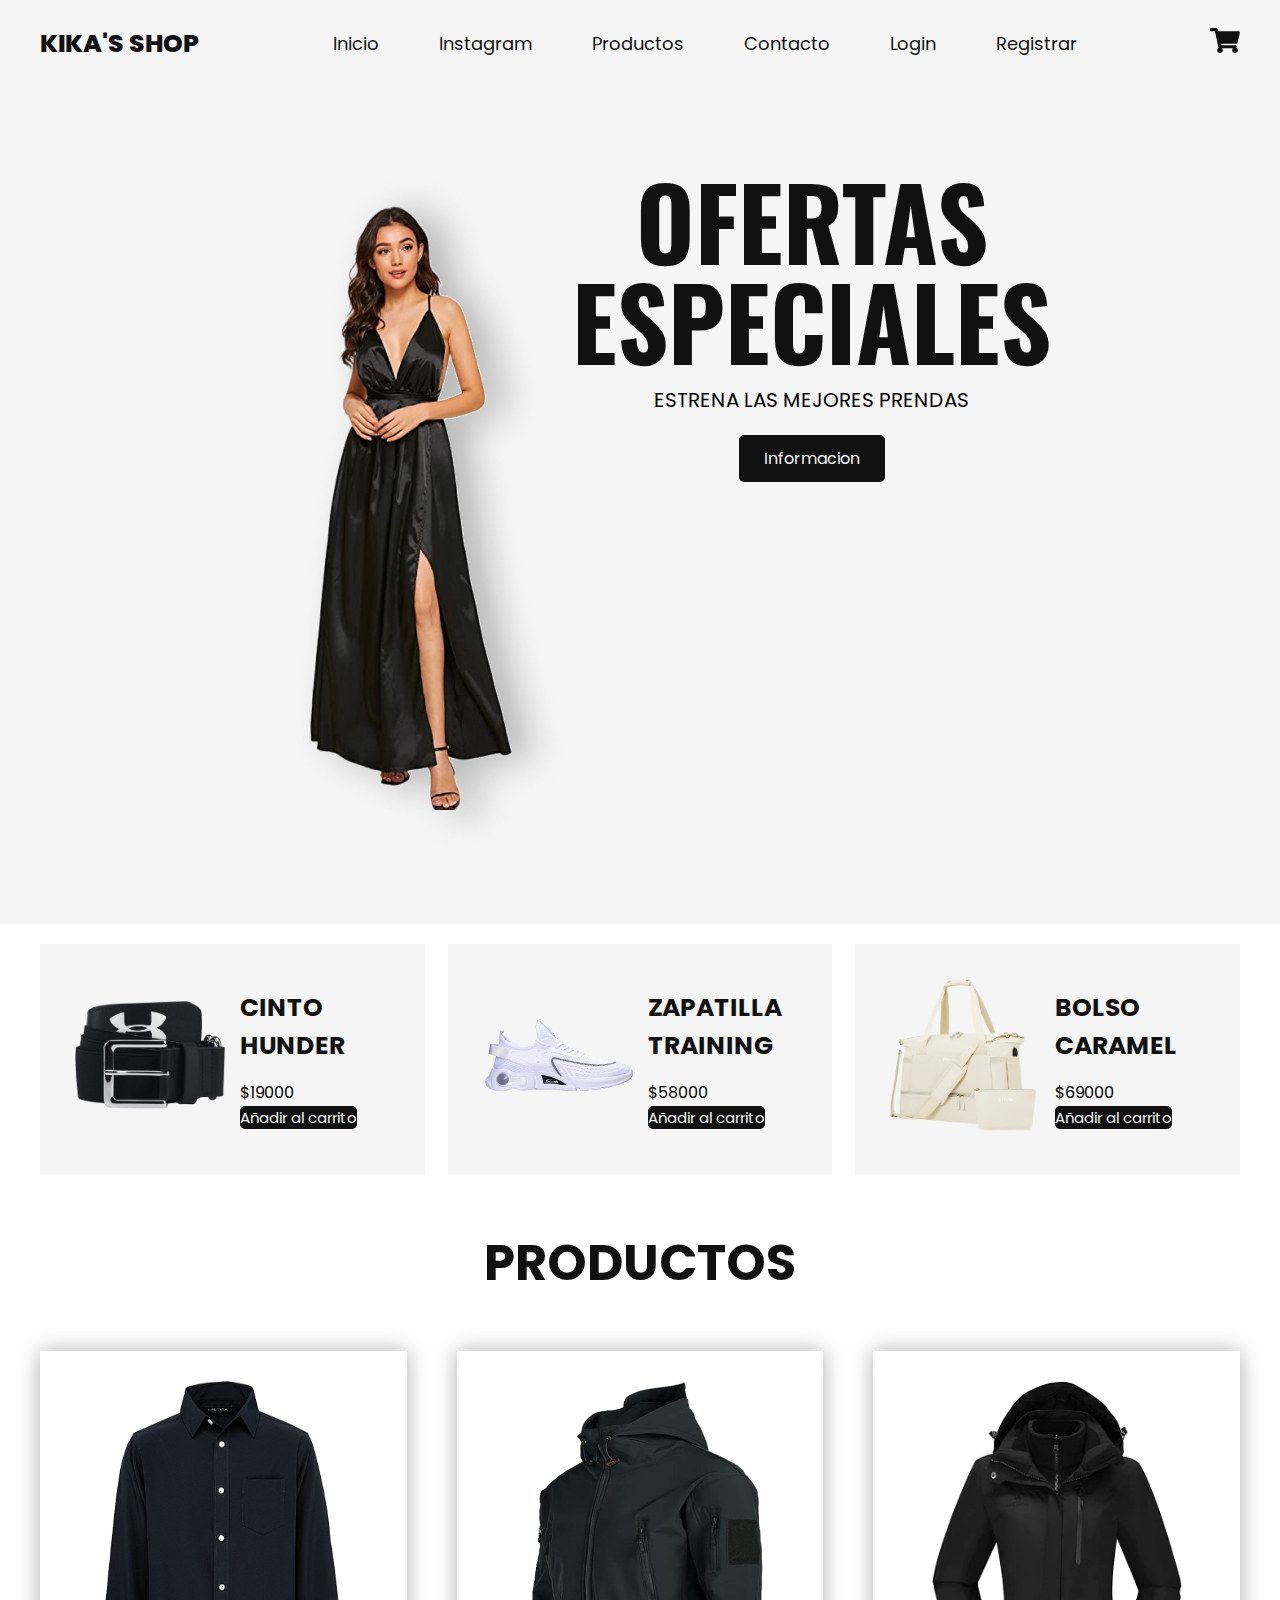
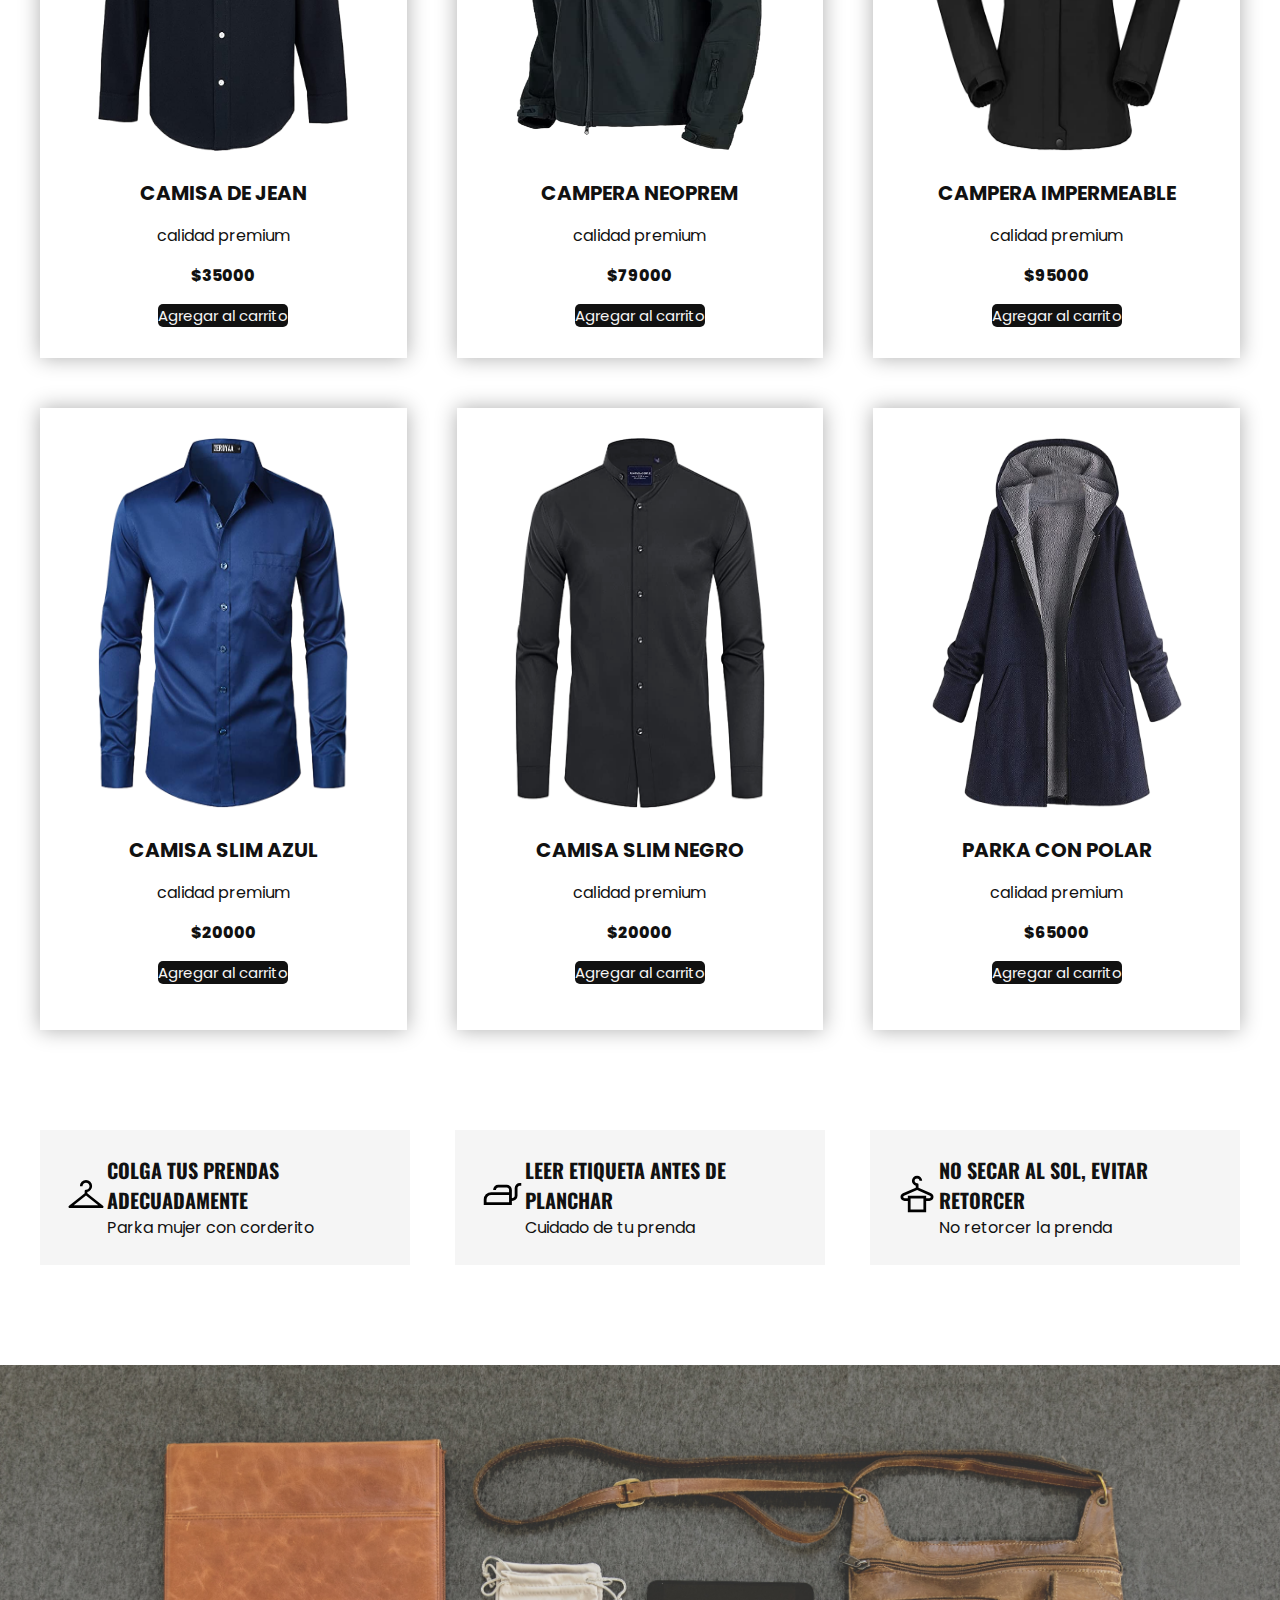
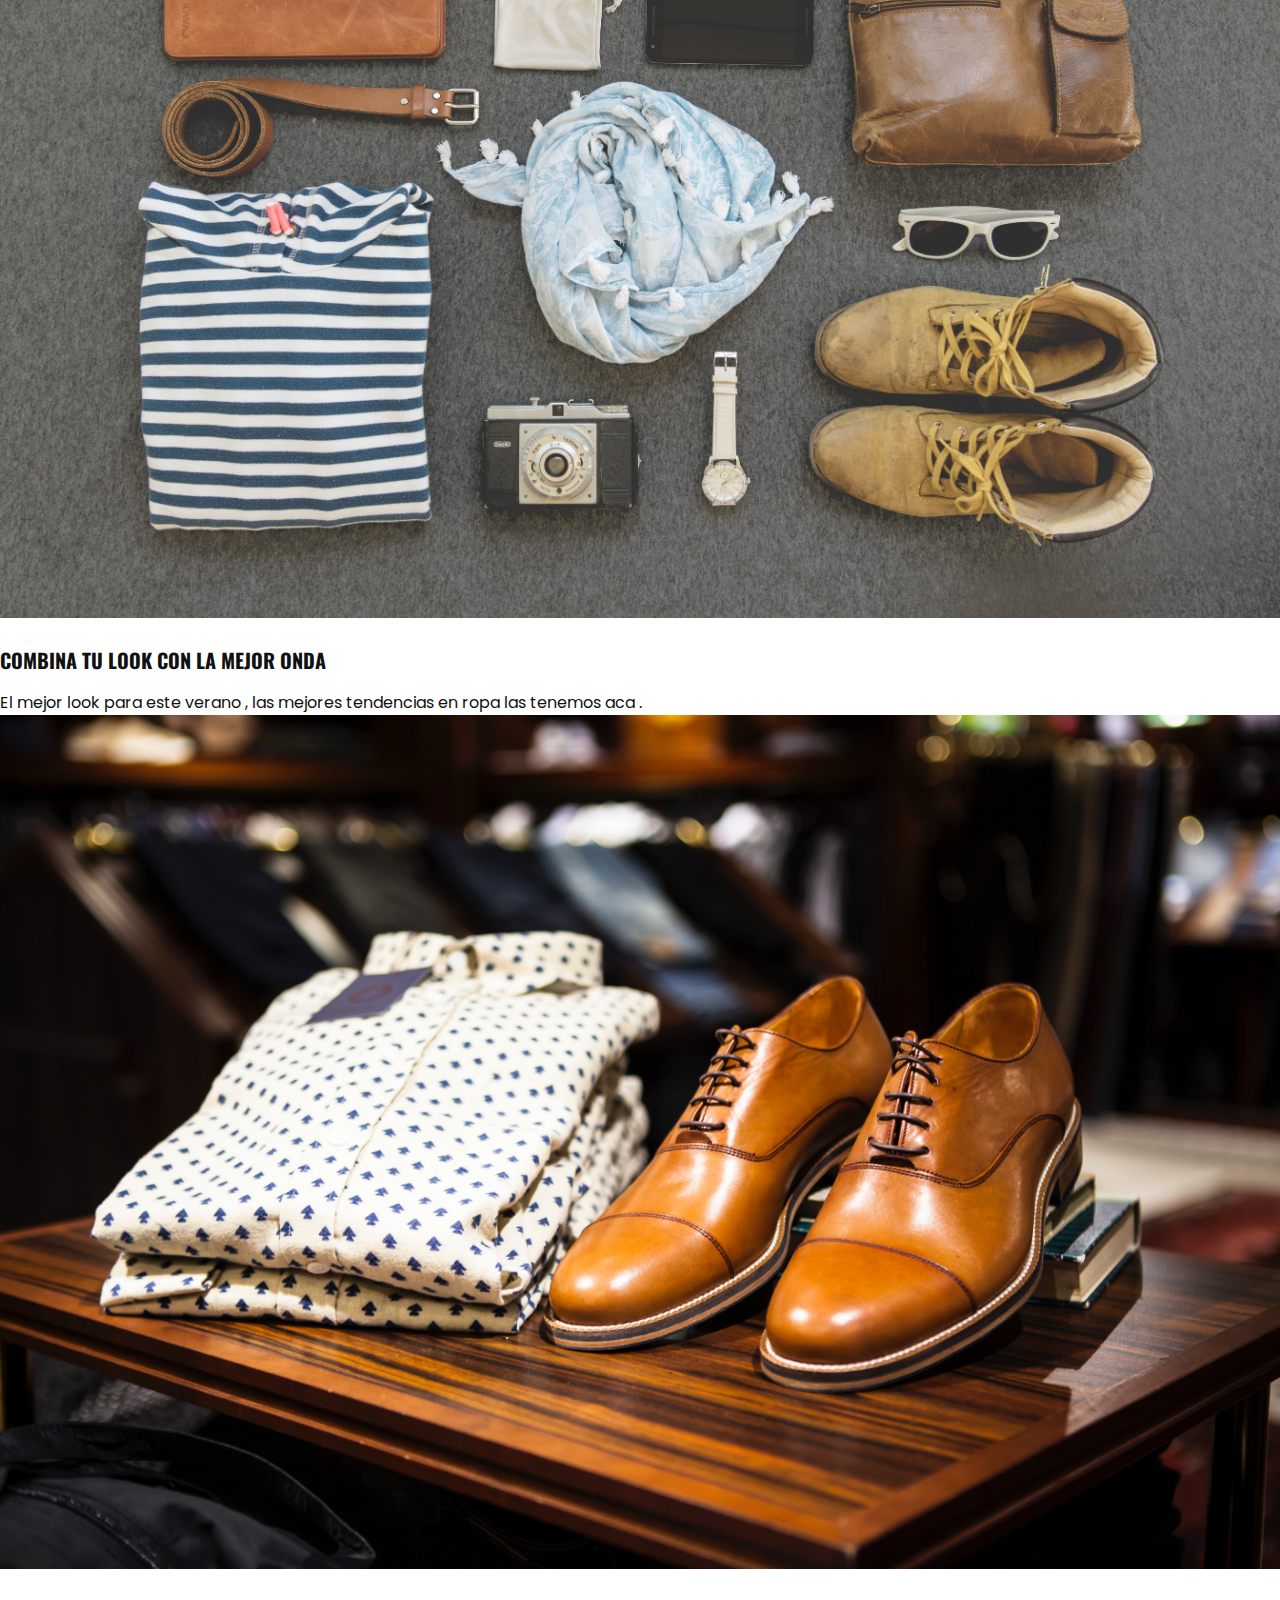
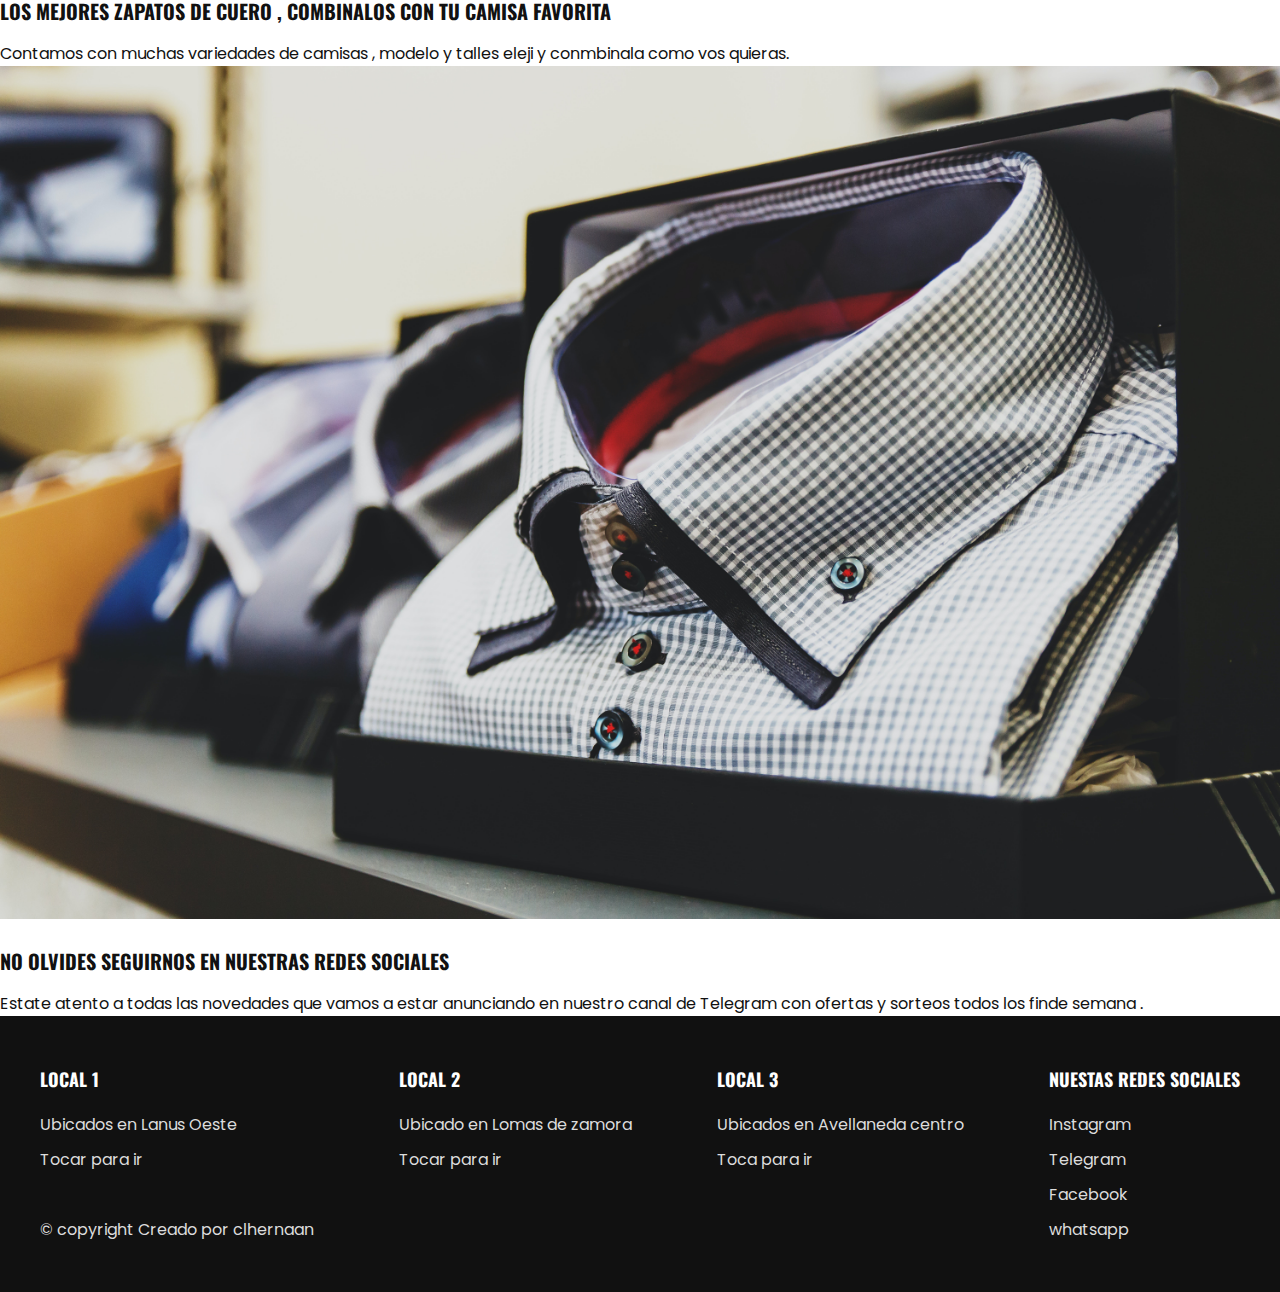
==== commit 4d7560dc: "informacion" ====
--- a/index.html
+++ b/index.html
@@ -18,9 +18,9 @@
         <nav class="navbar">
           <ul>
             <li><a href="#">Inicio</a></li>
-            <li><a href="#">Servicios</a></li>
+            <li><a href="https://www.instagram.com/clhernaan/">Instagram</a></li>
             <li><a href="#">Productos</a></li>
-            <li><a href="#">Contacto</a></li>
+            <li><a href="https://web.whatsapp.com/">Contacto</a></li>
             <li><a href="#">Login</a></li>
             <li><a href="#">Registrar</a></li>
           </ul>
@@ -92,6 +92,7 @@
       </div>
     </section>
     <main class="products container" id="lista-1">
+     
       <h2>Productos</h2>
       <div class="product-content">
         <div class="product">
@@ -174,7 +175,7 @@
           <img src="images/i1.svg" alt="" />
         </div>
         <div class="icons-txt">
-          <h3>Lorem ipsum dolor sit amet consectetur.</h3>
+          <h3>Colga tus prendas adecuadamente</h3>
           <p>Parka mujer con corderito</p>
         </div>
       </div>
@@ -184,8 +185,8 @@
           <img src="images/i2.svg" alt="" />
         </div>
         <div class="icons-txt">
-          <h3>Lorem ipsum dolor sit amet consectetur.</h3>
-          <p>Parka mujer con corderito</p>
+          <h3>Leer etiqueta antes de planchar</h3>
+          <p>Cuidado de tu prenda</p>
         </div>
       </div>
 
@@ -194,8 +195,8 @@
           <img src="images/i3.svg" alt="" />
         </div>
         <div class="icons-txt">
-          <h3>Lorem ipsum dolor sit amet consectetur.</h3>
-          <p>Parka mujer con corderito</p>
+          <h3>No secar al sol, evitar retorcer</h3>
+          <p>No retorcer la prenda</p>
         </div>
       </div>
     </section>
@@ -204,9 +205,7 @@
         <img src="images/b1.jpg" alt="" />
         <h3>Combina tu look con la mejor onda</h3>
         <p>
-          Lorem ipsum dolor sit, amet consectetur adipisicing elit. Obcaecati
-          dolores mollitia excepturi voluptas deleniti in voluptatum quaerat
-          aliquam dicta? Modi!
+          El mejor look para este verano , las mejores tendencias en ropa las tenemos aca .
         </p>
       </div>
 
@@ -214,9 +213,7 @@
         <img src="images/b2.jpg" alt="" />
         <h3>Los mejores zapatos de cuero , combinalos con tu camisa favorita</h3>
         <p>
-          Lorem ipsum dolor sit, amet consectetur adipisicing elit. Obcaecati
-          dolores mollitia excepturi voluptas deleniti in voluptatum quaerat
-          aliquam dicta? Modi!
+          Contamos con muchas variedades de camisas , modelo y talles eleji y conmbinala como vos quieras.
         </p>
       </div>
 
@@ -224,50 +221,50 @@
         <img src="images/b3.jpg" alt="" />
         <h3>No olvides seguirnos en nuestras redes sociales</h3>
         <p>
-          Lorem ipsum dolor sit, amet consectetur adipisicing elit. Obcaecati
-          dolores mollitia excepturi voluptas deleniti in voluptatum quaerat
-          aliquam dicta? Modi!
+          Estate atento a todas las novedades que vamos a estar anunciando en nuestro canal de Telegram con ofertas y sorteos todos los finde semana .
         </p>
       </div>
     </section>
     <footer class="footer">
       <div class="footer-content container">
         <div class="link">
-          <h3>Lorem</h3>
-          <ul>
-            <li><a href="#">Lorem </a></li>
-            <li><a href="#">Lorem </a></li>
-            <li><a href="#">Lorem </a></li>
-            <li><a href="#">Lorem </a></li>
-          </ul>
-        </div>
-
-        <div class="link">
-          <h3>Lorem</h3>
-          <ul>
-            <li><a href="#">Lorem </a></li>
-            <li><a href="#">Lorem </a></li>
-            <li><a href="#">Lorem </a></li>
-            <li><a href="#">Lorem </a></li>
-          </ul>
-        </div>
-
-        <div class="link">
-          <h3>Lorem</h3>
-          <ul>
-            <li><a href="#">Lorem </a></li>
-            <li><a href="#">Lorem </a></li>
-            <li><a href="#">Lorem </a></li>
-            <li><a href="#">Lorem </a></li>
-          </ul>
-        </div>
-        <div class="link">
-          <h3>Lorem</h3>
-          <ul>
-            <li><a href="#">Lorem </a></li>
-            <li><a href="#">Lorem </a></li>
-            <li><a href="#">Lorem </a></li>
-            <li><a href="#">Lorem </a></li>
+          <h3>Local 1 </h3>
+          <ul>
+            <li><a href="https://g.co/kgs/oQhzh7L">Ubicados en Lanus Oeste</a></li>
+            <li><a href="https://g.co/kgs/oQhzh7L">Tocar para ir</a></li>
+            <li><a href="#"></a></li>
+            <br>
+            <li><a href="#">© copyright Creado por clhernaan</a></li>
+            
+          </ul>
+        </div>
+
+        <div class="link">
+          <h3>Local 2</h3>
+          <ul>
+            <li><a href="https://maps.app.goo.gl/HxfxNEk6WDWPxR7C7">Ubicado en Lomas de zamora</a></li>
+            <li><a href="https://maps.app.goo.gl/HxfxNEk6WDWPxR7C7"> Tocar para ir</a></li>
+            <li><a href="#"></a></li>
+            <li><a href="#"></a></li>
+          </ul>
+        </div>
+
+        <div class="link">
+          <h3>Local 3</h3>
+          <ul>
+            <li><a href="https://maps.app.goo.gl/h74LdJoDwUPZks3w6">Ubicados en Avellaneda centro </a></li>
+            <li><a href="https://maps.app.goo.gl/h74LdJoDwUPZks3w6">Toca para ir</a></li>
+            <li><a href="#"></a></li>
+            <li><a href="#"> </a></li>
+          </ul>
+        </div>
+        <div class="link">
+          <h3>Nuestas Redes Sociales</h3>
+          <ul>
+            <li><a href="#">Instagram</a></li>
+            <li><a href="#">Telegram</a></li>
+            <li><a href="#">Facebook</a></li>
+            <li><a href="#">whatsapp</a></li>
           </ul>
         </div>
       </div>
--- a/styles.css
+++ b/styles.css
@@ -87,7 +87,7 @@
   backdrop-filter: blur(10px);
   top: 100%;
   z-index: 1;
-  background-color: #4e4b5976;
+  background-color: #4e4b5990;
   padding: 20px;
   min-width: 400px;
 }
@@ -222,7 +222,7 @@
 .product {
   text-align: center;
   padding: 30px;
-  box-shadow: 0 0 20px rgba(0, 0, 0, 0.1);
+  box-shadow: 0 0 20px rgba(0, 0, 0, 0.321);
 }
 
 .product img {
@@ -341,7 +341,7 @@
     top: 100%;
     left: 0;
     right: 0;
-    background-color: #181818;
+    background-color: #c9c9c9ed;
     display: none;
   }
 
@@ -350,7 +350,7 @@
   }
 
   .menu .navbar li a {
-    color: #ffffff;
+    color: #dcdcdc;
   }
 
   #menu:checked ~ .navbar {
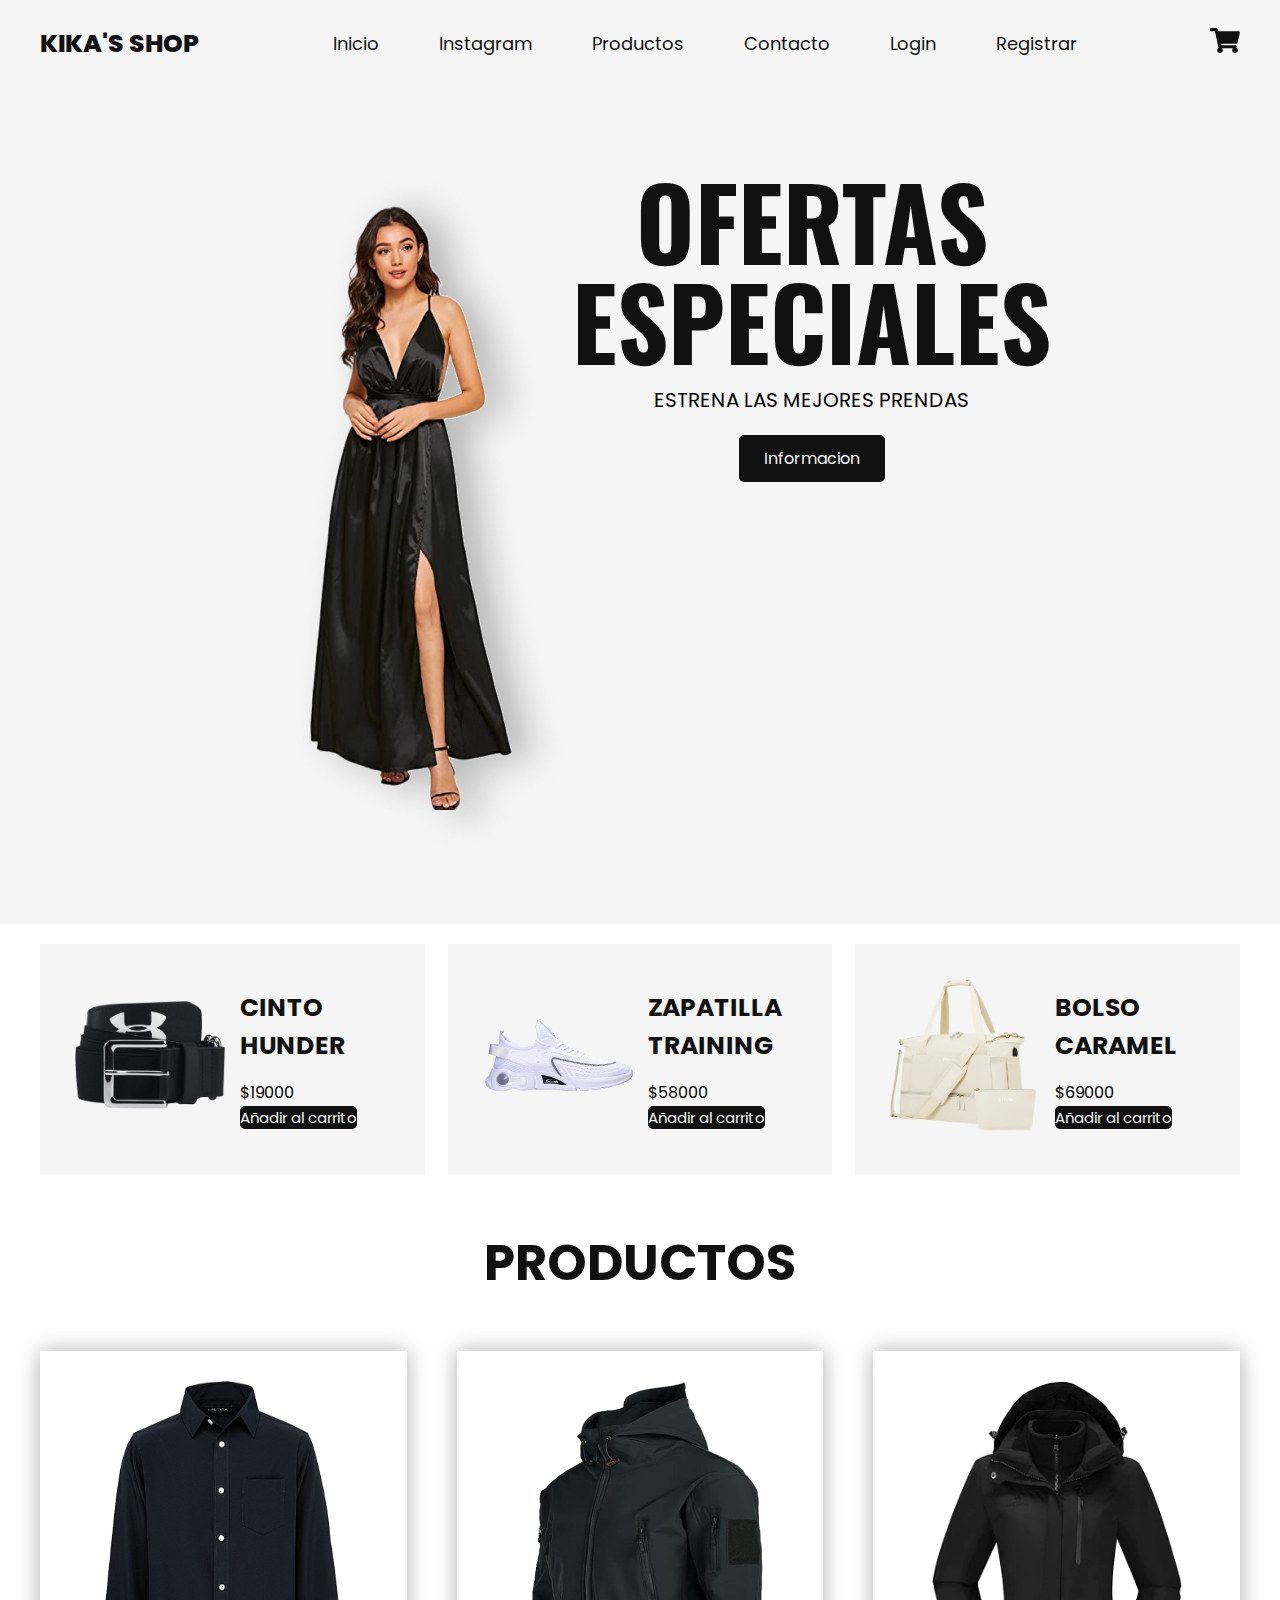
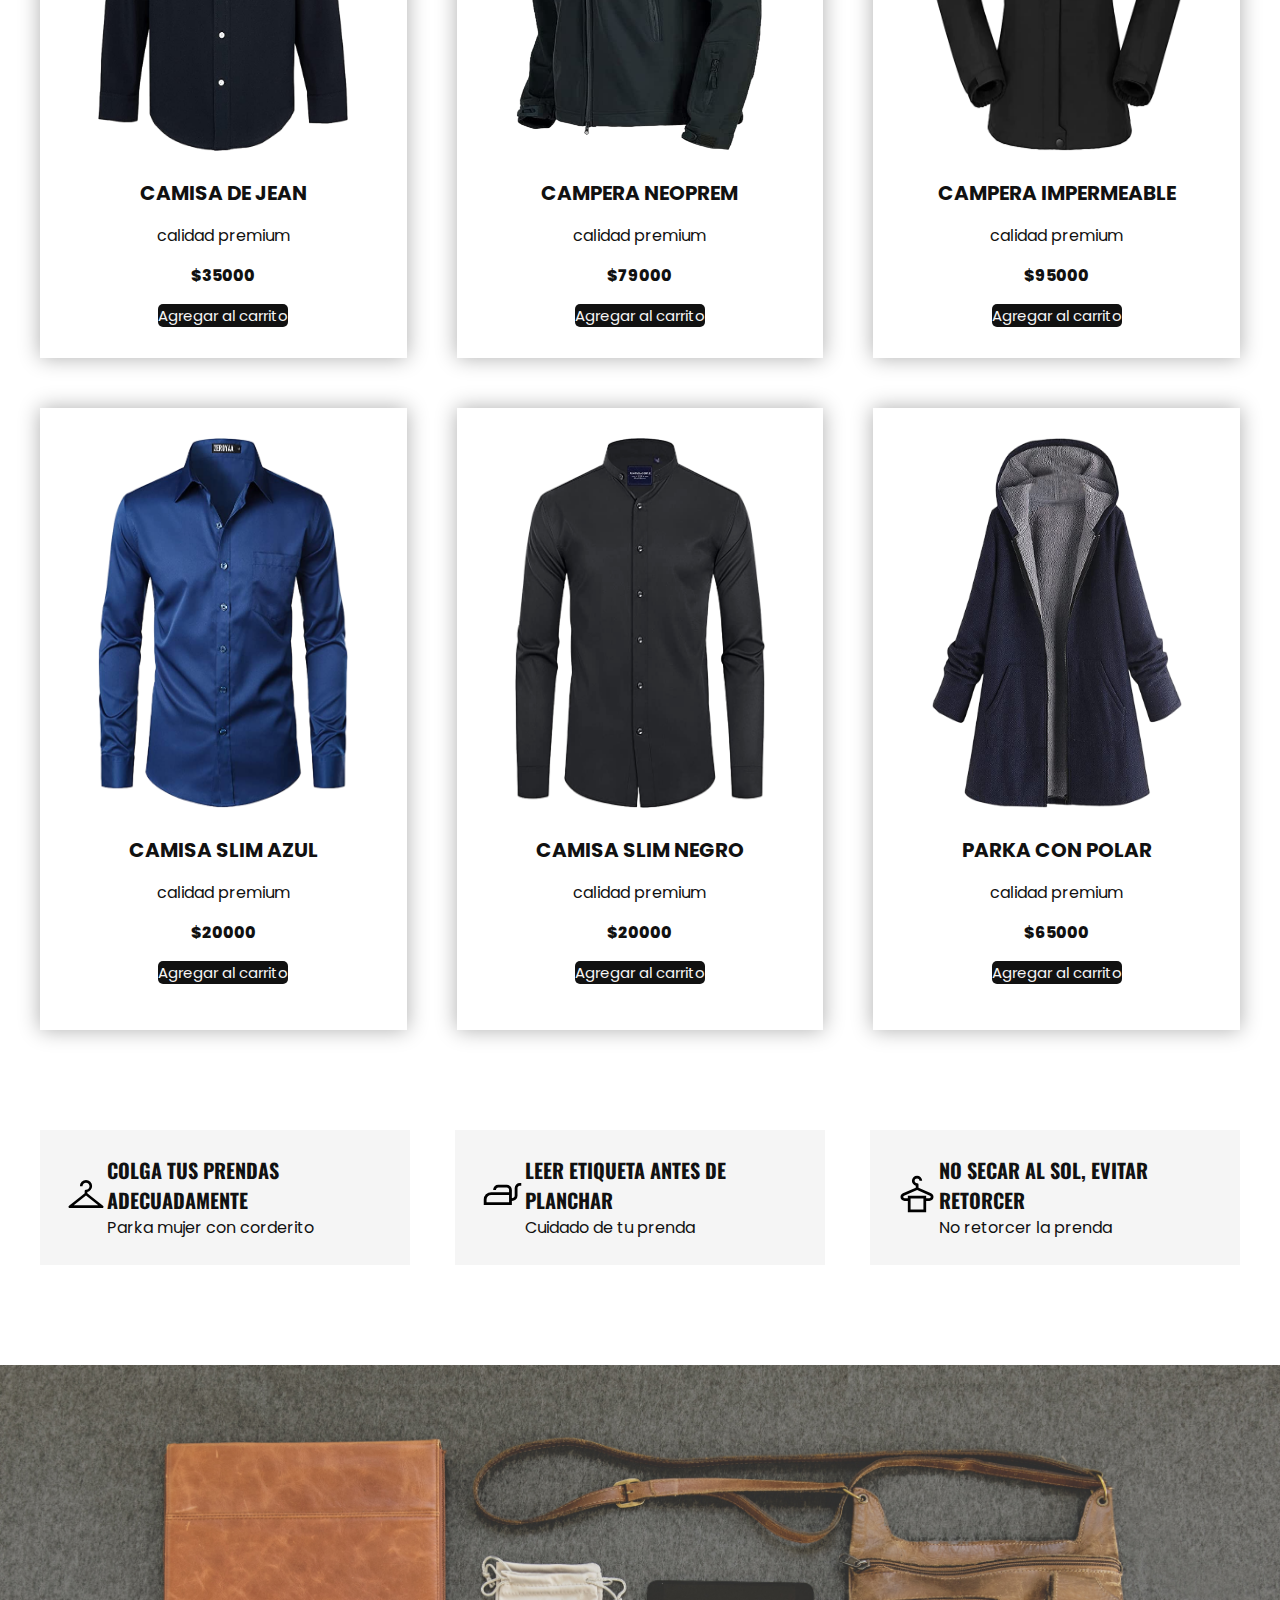
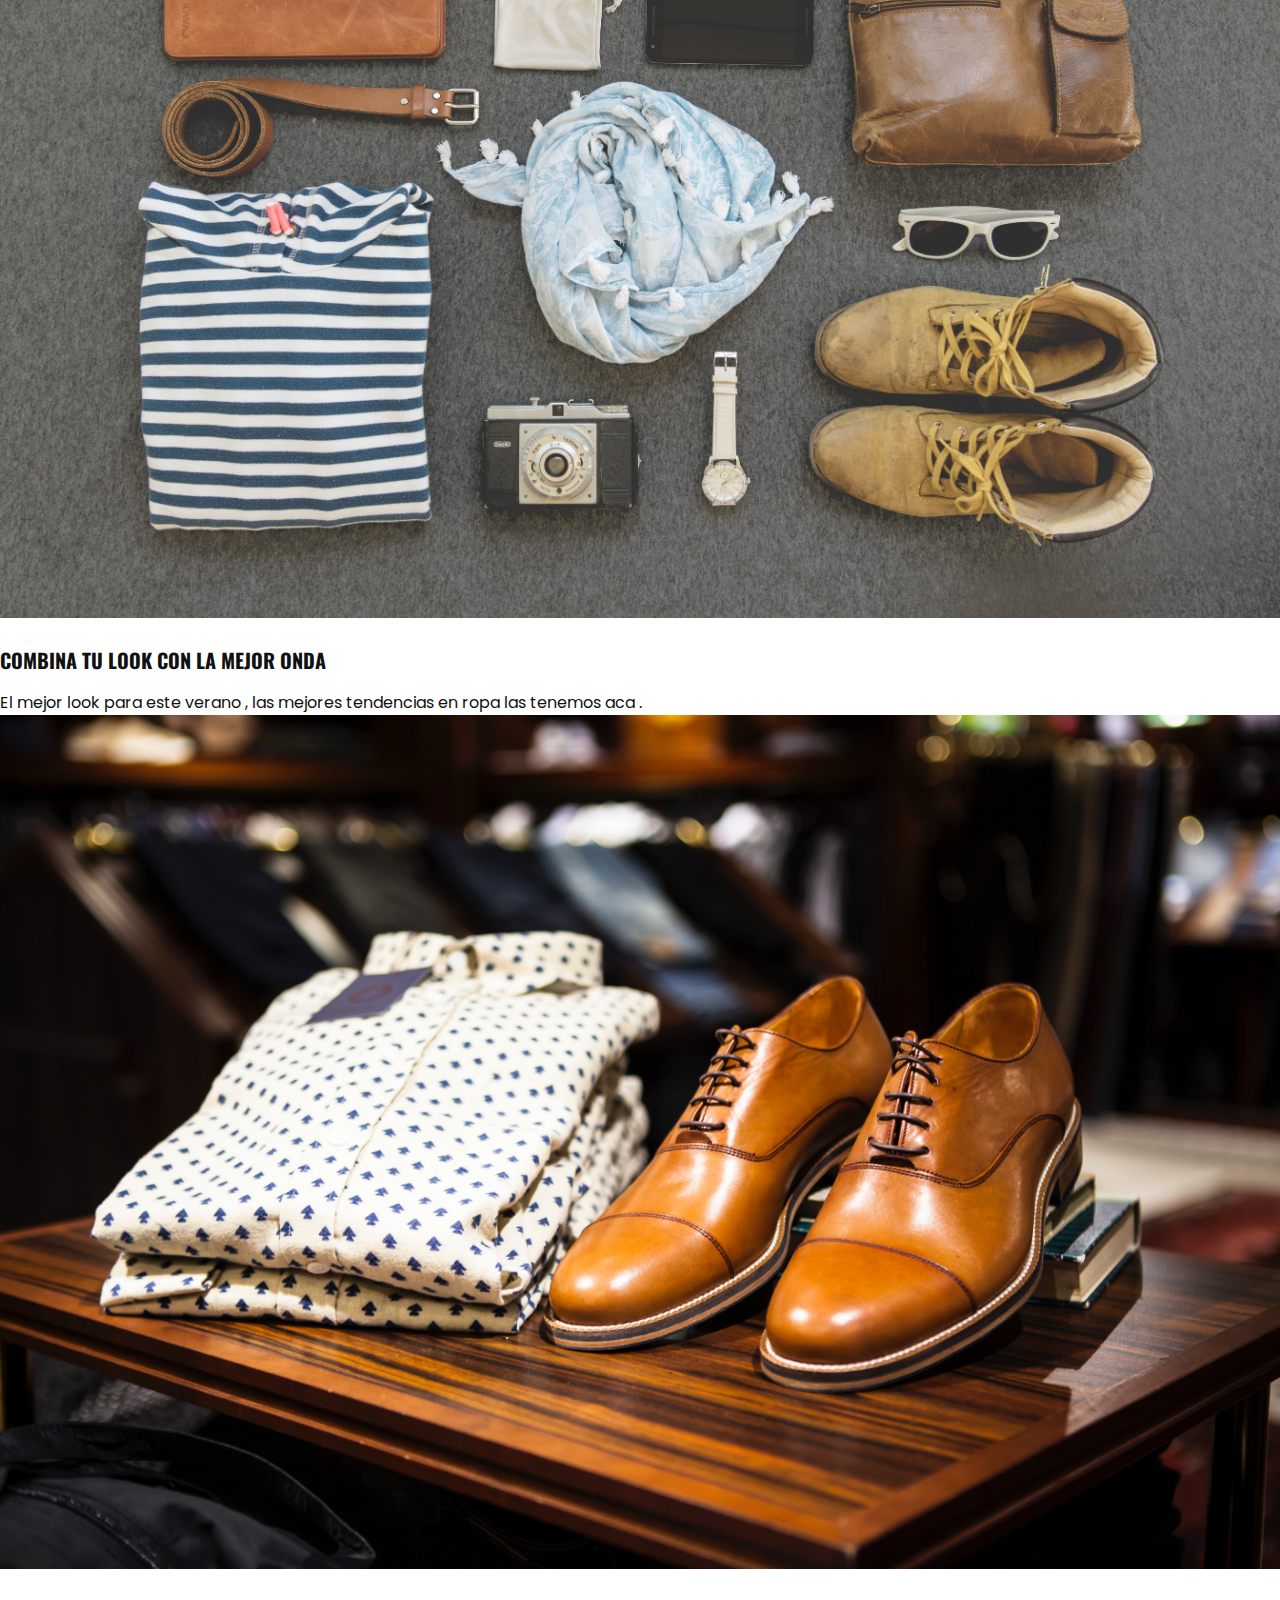
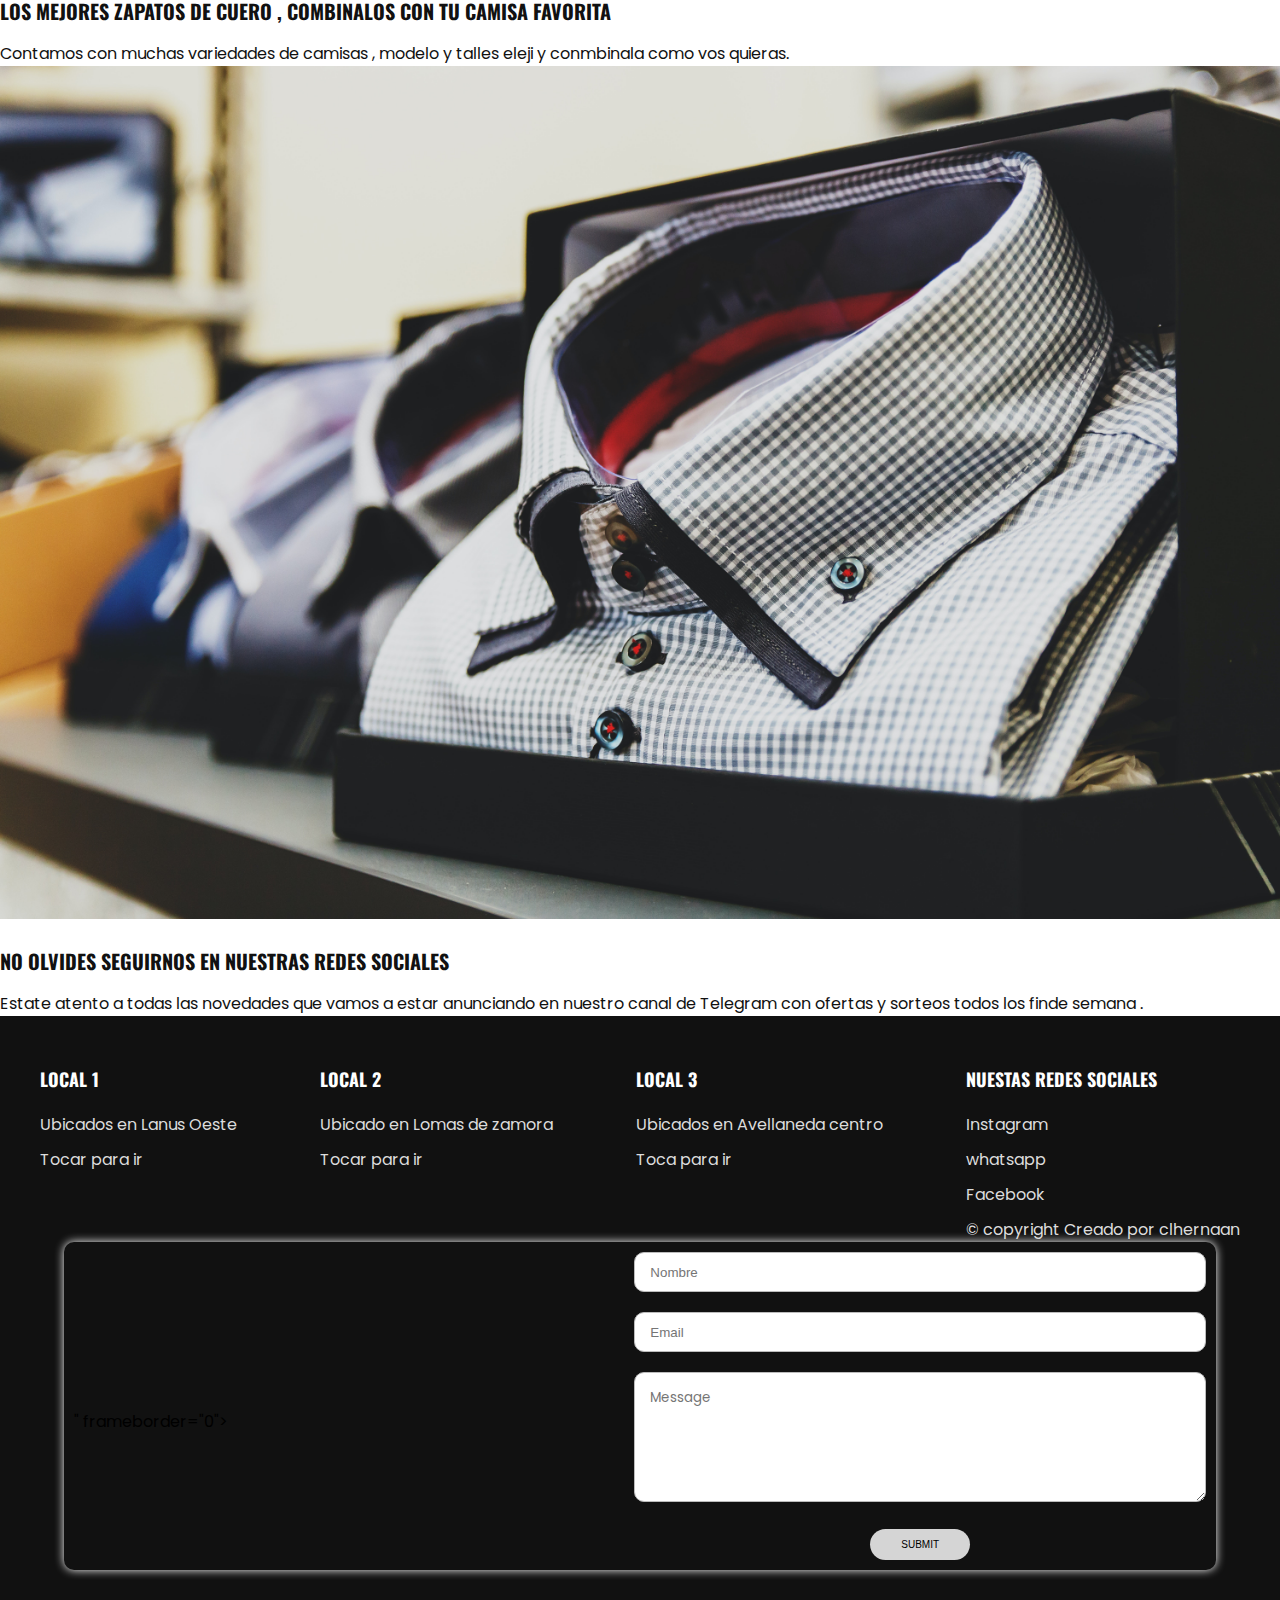
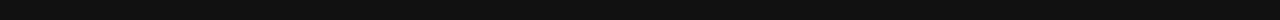
==== commit ae5c7496: "formularios" ====
--- a/index.html
+++ b/index.html
@@ -21,8 +21,8 @@
             <li><a href="https://www.instagram.com/clhernaan/">Instagram</a></li>
             <li><a href="#">Productos</a></li>
             <li><a href="https://web.whatsapp.com/">Contacto</a></li>
-            <li><a href="#">Login</a></li>
-            <li><a href="#">Registrar</a></li>
+            <li><a href="/Formulario/index.html">Login</a></li>
+            <li><a href="/Registro/index.html">Registrar</a></li>
           </ul>
         </nav>
         <div>
@@ -234,40 +234,64 @@
             <li><a href="https://g.co/kgs/oQhzh7L">Tocar para ir</a></li>
             <li><a href="#"></a></li>
             <br>
+            <li><a href="#"></a></li>
+            
+          </ul>
+        </div>
+
+        <div class="link">
+          <h3>Local 2</h3>
+          <ul>
+            <li><a href="https://maps.app.goo.gl/HxfxNEk6WDWPxR7C7">Ubicado en Lomas de zamora</a></li>
+            <li><a href="https://maps.app.goo.gl/HxfxNEk6WDWPxR7C7"> Tocar para ir</a></li>
+            <li><a href="#"></a></li>
+            <li><a href="#"></a></li>
+          </ul>
+        </div>
+
+        <div class="link">
+          <h3>Local 3</h3>
+          <ul>
+            <li><a href="https://maps.app.goo.gl/h74LdJoDwUPZks3w6">Ubicados en Avellaneda centro </a></li>
+            <li><a href="https://maps.app.goo.gl/h74LdJoDwUPZks3w6">Toca para ir</a></li>
+            <li><a href="#"></a></li>
+            <li><a href="#"> </a></li>
+          </ul>
+        </div>
+        <div class="link">
+          <h3>Nuestas Redes Sociales</h3>
+          <ul>
+            <li><a href="#">Instagram</a></li>
+            <li><a href="#">whatsapp</a></li>
+            <li><a href="#">Facebook</a></li>
             <li><a href="#">© copyright Creado por clhernaan</a></li>
             
           </ul>
         </div>
-
-        <div class="link">
-          <h3>Local 2</h3>
-          <ul>
-            <li><a href="https://maps.app.goo.gl/HxfxNEk6WDWPxR7C7">Ubicado en Lomas de zamora</a></li>
-            <li><a href="https://maps.app.goo.gl/HxfxNEk6WDWPxR7C7"> Tocar para ir</a></li>
-            <li><a href="#"></a></li>
-            <li><a href="#"></a></li>
-          </ul>
-        </div>
-
-        <div class="link">
-          <h3>Local 3</h3>
-          <ul>
-            <li><a href="https://maps.app.goo.gl/h74LdJoDwUPZks3w6">Ubicados en Avellaneda centro </a></li>
-            <li><a href="https://maps.app.goo.gl/h74LdJoDwUPZks3w6">Toca para ir</a></li>
-            <li><a href="#"></a></li>
-            <li><a href="#"> </a></li>
-          </ul>
-        </div>
-        <div class="link">
-          <h3>Nuestas Redes Sociales</h3>
-          <ul>
-            <li><a href="#">Instagram</a></li>
-            <li><a href="#">Telegram</a></li>
-            <li><a href="#">Facebook</a></li>
-            <li><a href="#">whatsapp</a></li>
-          </ul>
-        </div>
-      </div>
+      </div>
+
+         <div class="contact-in">
+          
+          <div class="contact-map">
+           <iframe src="https://www.google.com/maps/embed?pb=!1m18!1m12!1m3!1d6118.025144593055!2d-58.47492822962669!3d-34.559516281170666!2m3!1f0!2f0!3f0!3m2!1i1024!2i768!4f13.1!3m3!1m2!1s0x95bcb5d40dd993c7%3A0xe22c3d53d2367d6f!2sAmen%C3%A1bar%202041%2C%20C1428CQE%20CABA!5e1!3m2!1ses-419!2sar!4v1691877342607!5m2!1ses-419!2sar" width="100%" height="auto" style="border:0;" allowfullscreen="" loading="lazy" referrerpolicy="no-referrer-when-downgrade"></iframe>" frameborder="0"></https:>
+          
+          </div>
+          <div class="contact-form">
+           
+           <form>
+            <input type="text" placeholder="Nombre" class="contact-form-txt">
+            <input type="text" placeholder="Email" class="contact-form-txt">
+            <textarea placeholder="Message" class="contact-form-txtarea"></textarea>
+            <input type="submit" name="Submit" class="contact-form-btn">
+           </form>
+          </div>
+         </div>
+
+
+
+
+
+
     </footer>
     <script src="scrip.js"></script>
   </body>
--- a/styles.css
+++ b/styles.css
@@ -112,7 +112,7 @@
 
 .header-content {
   display: flex;
-  justify-content: space-around;
+  justify-content: center;
   align-items: center;
   flex: 1;
   padding: 0 250px;
@@ -439,3 +439,73 @@
     text-align: center;
   }
 }
+
+.contact-in {
+  width: 90%;
+  height: auto;
+  margin: auto;
+  display: flex;
+  flex-wrap: wrap;
+  padding: 10px;
+  border-radius: 10px;
+  box-shadow: 0px 0px 10px 0px #ffffff;
+}
+
+.contact-map {
+  width: 100%;
+  height: auto;
+  flex: 4%;
+}
+
+.contact-form {
+  width: 100%;
+  height: auto;
+  flex: 5%;
+  text-align: center;
+}
+
+.contact-map h1 {
+  margin-bottom: 5px;
+}
+
+.contact-form-txt {
+  width: 100%;
+  height: 40px;
+  color: #000;
+  border: 1px solid #bcbcbc;
+  border-radius: 10px;
+  outline: none;
+  margin-bottom: 20px;
+  padding: 15px;
+}
+.contact-form-txt ::placeholder {
+  color: #aaa;
+}
+
+.contact-form-txtarea {
+  width: 100%;
+  height: 130px;
+  color: #000;
+  border: 1px solid #bcbcbc;
+  border-radius: 10px;
+  outline: none;
+  margin-bottom: 20px;
+  padding: 15px;
+  font-family: "Poppins", sans-serif;
+}
+
+.contact-form-txtarea ::placeholder {
+  color: #aaa;
+}
+
+.contact-form-btn {
+  width: 100px;
+  border: none;
+  outline: none;
+  border-radius: 30px;
+  background-color: #ffffffd2;
+  text-transform: uppercase;
+  padding: 10px 0;
+  cursor: pointer;
+  font-size: 10px;
+}
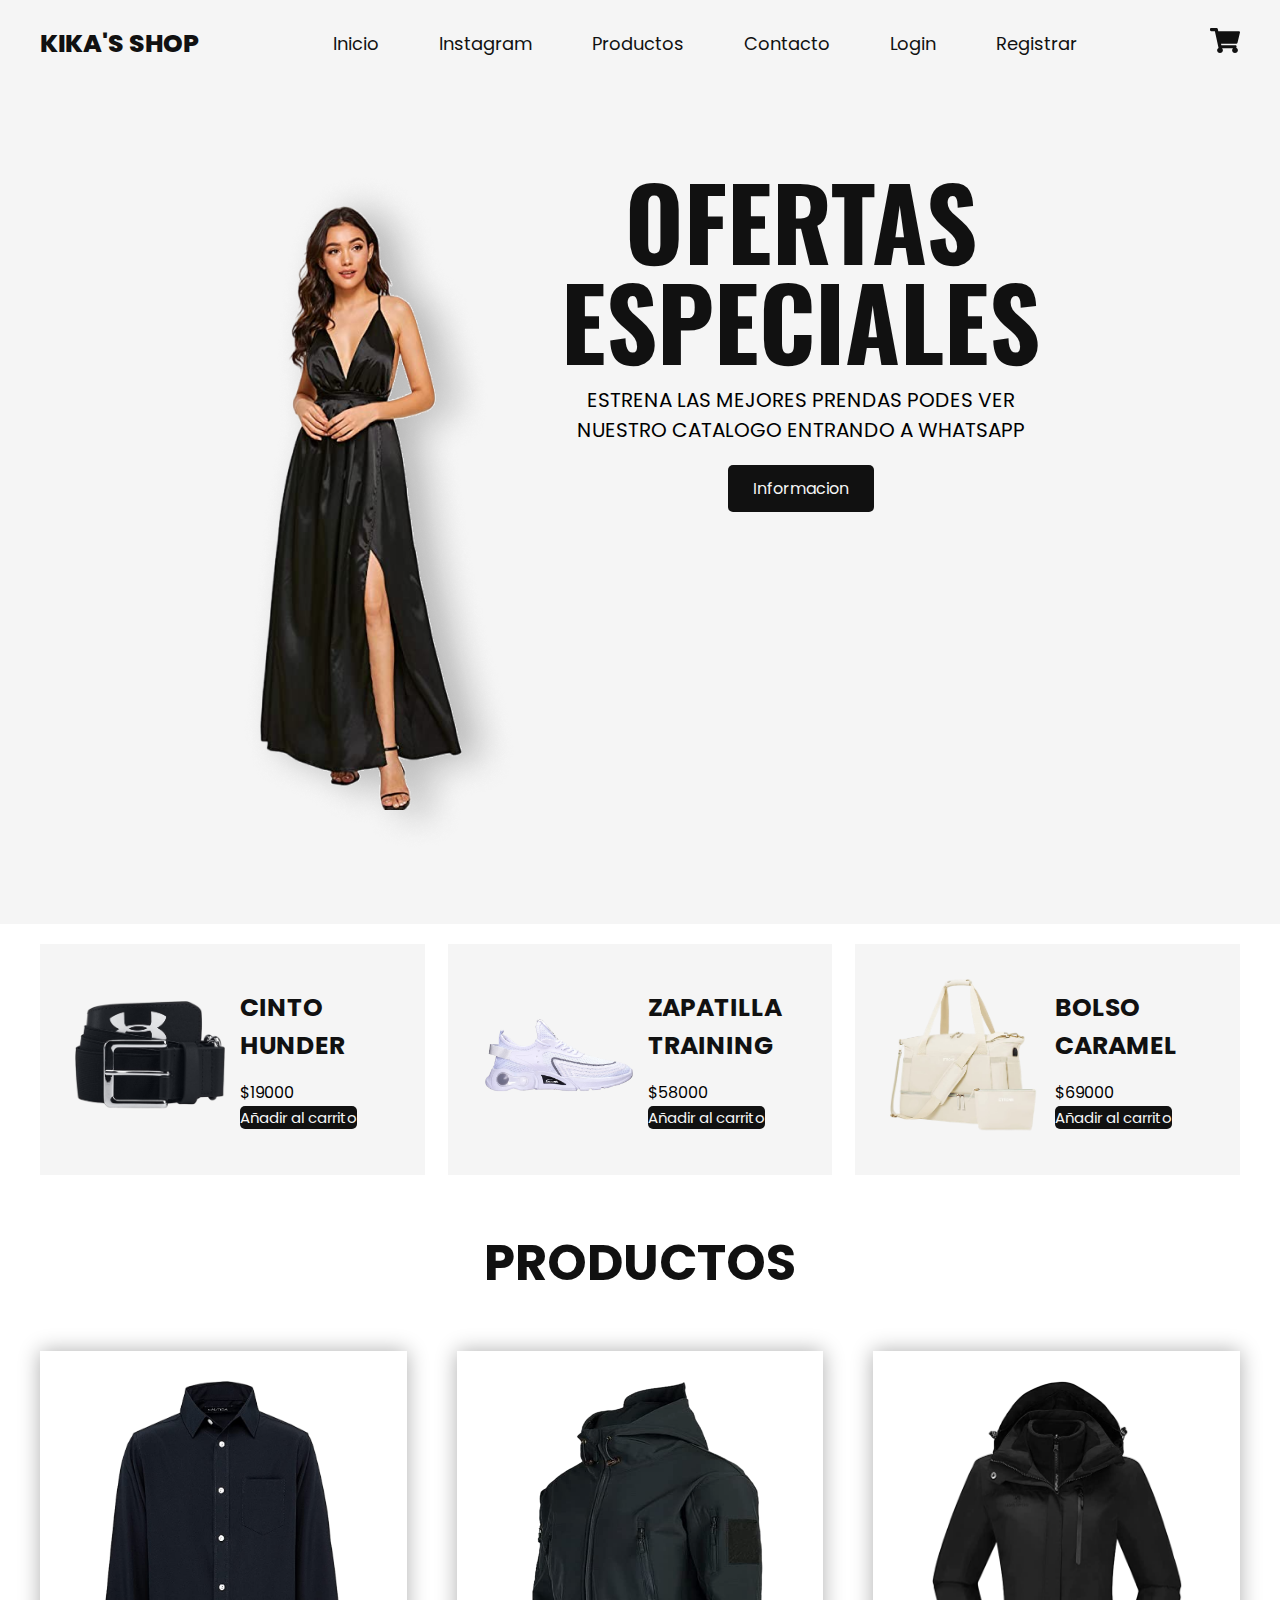
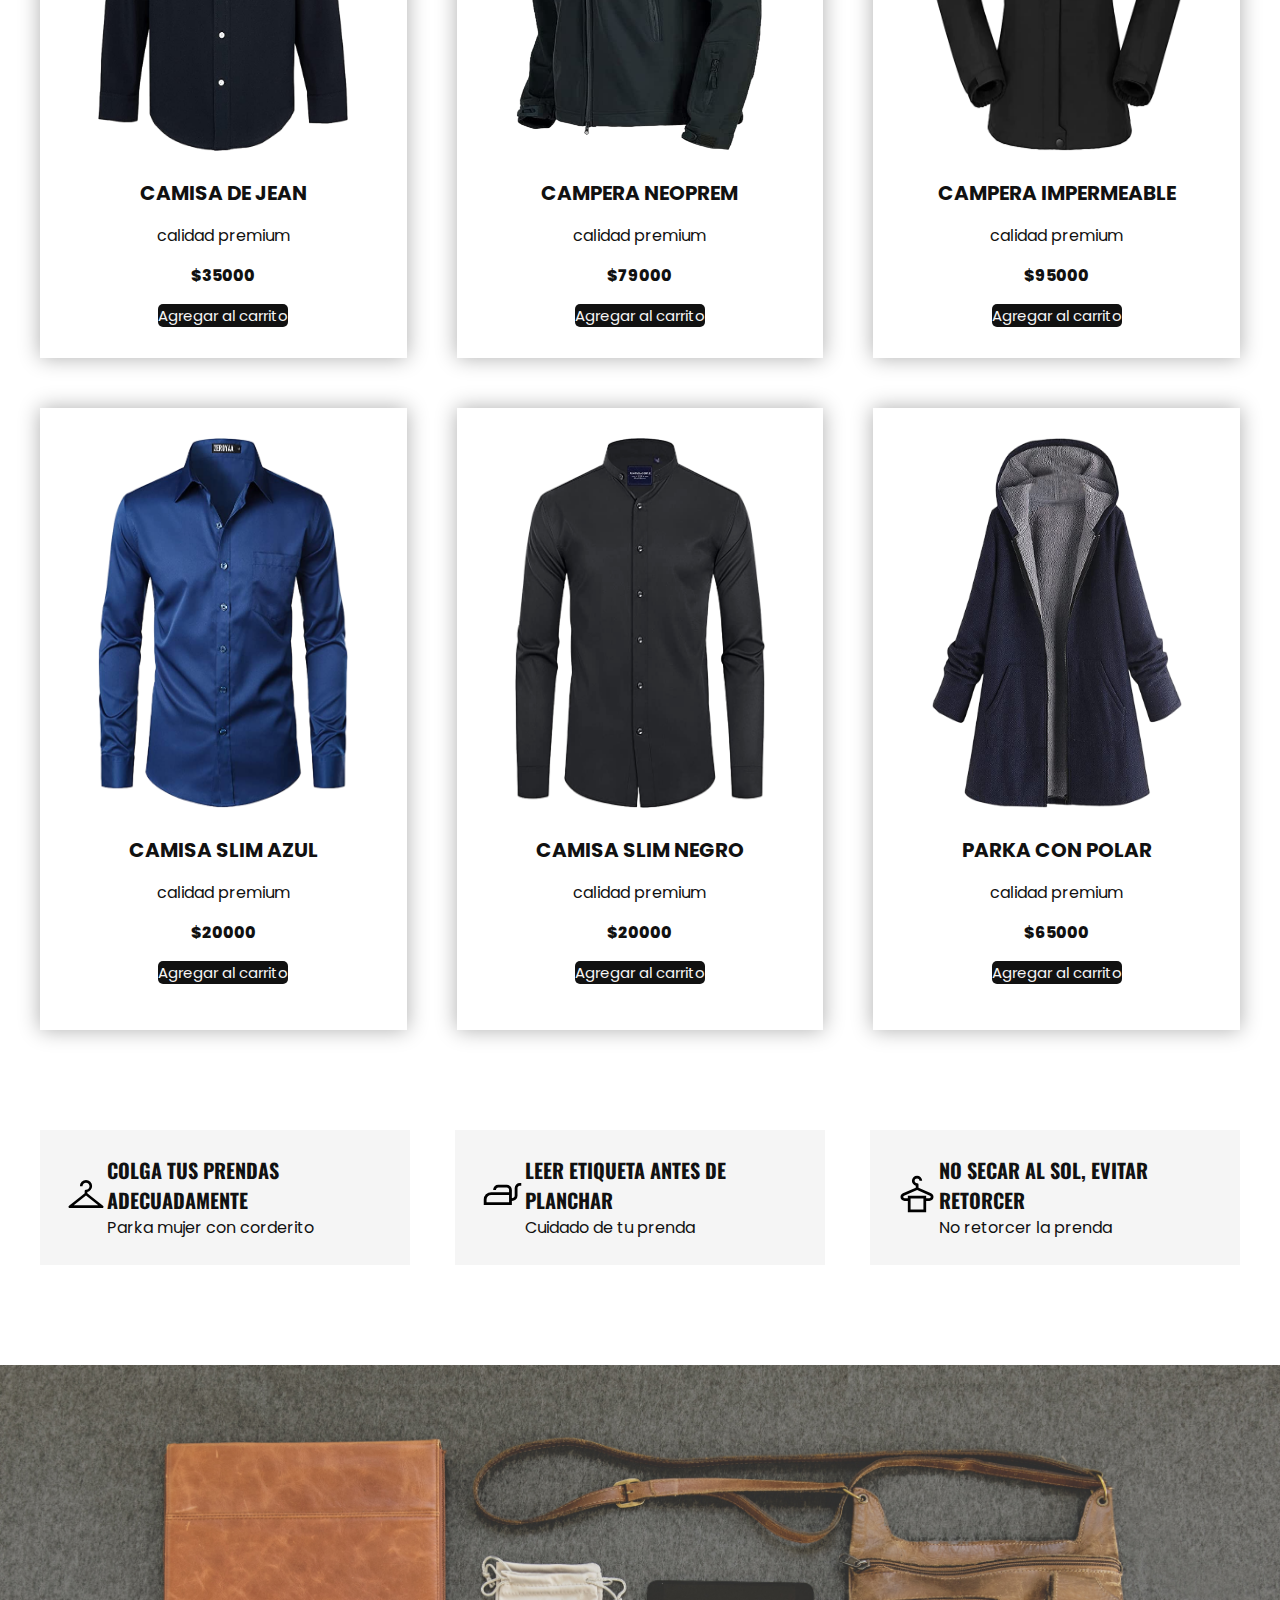
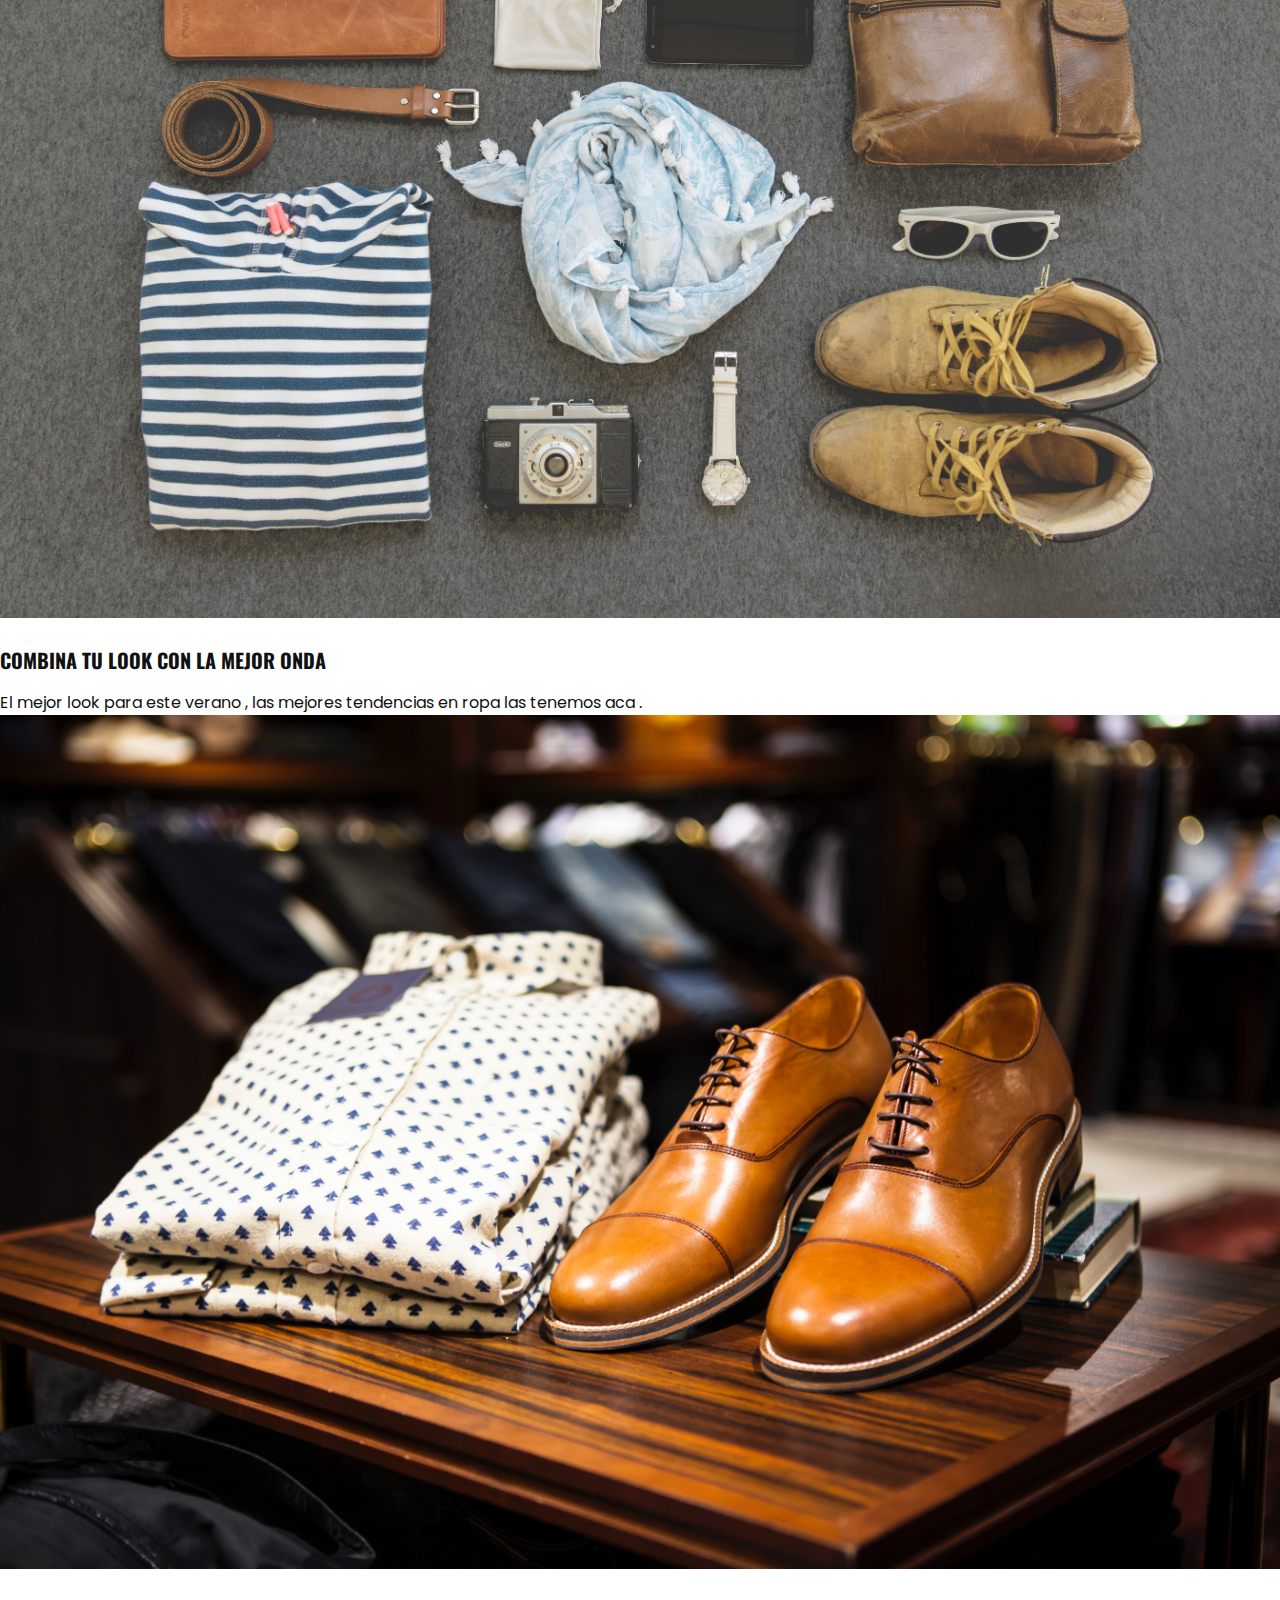
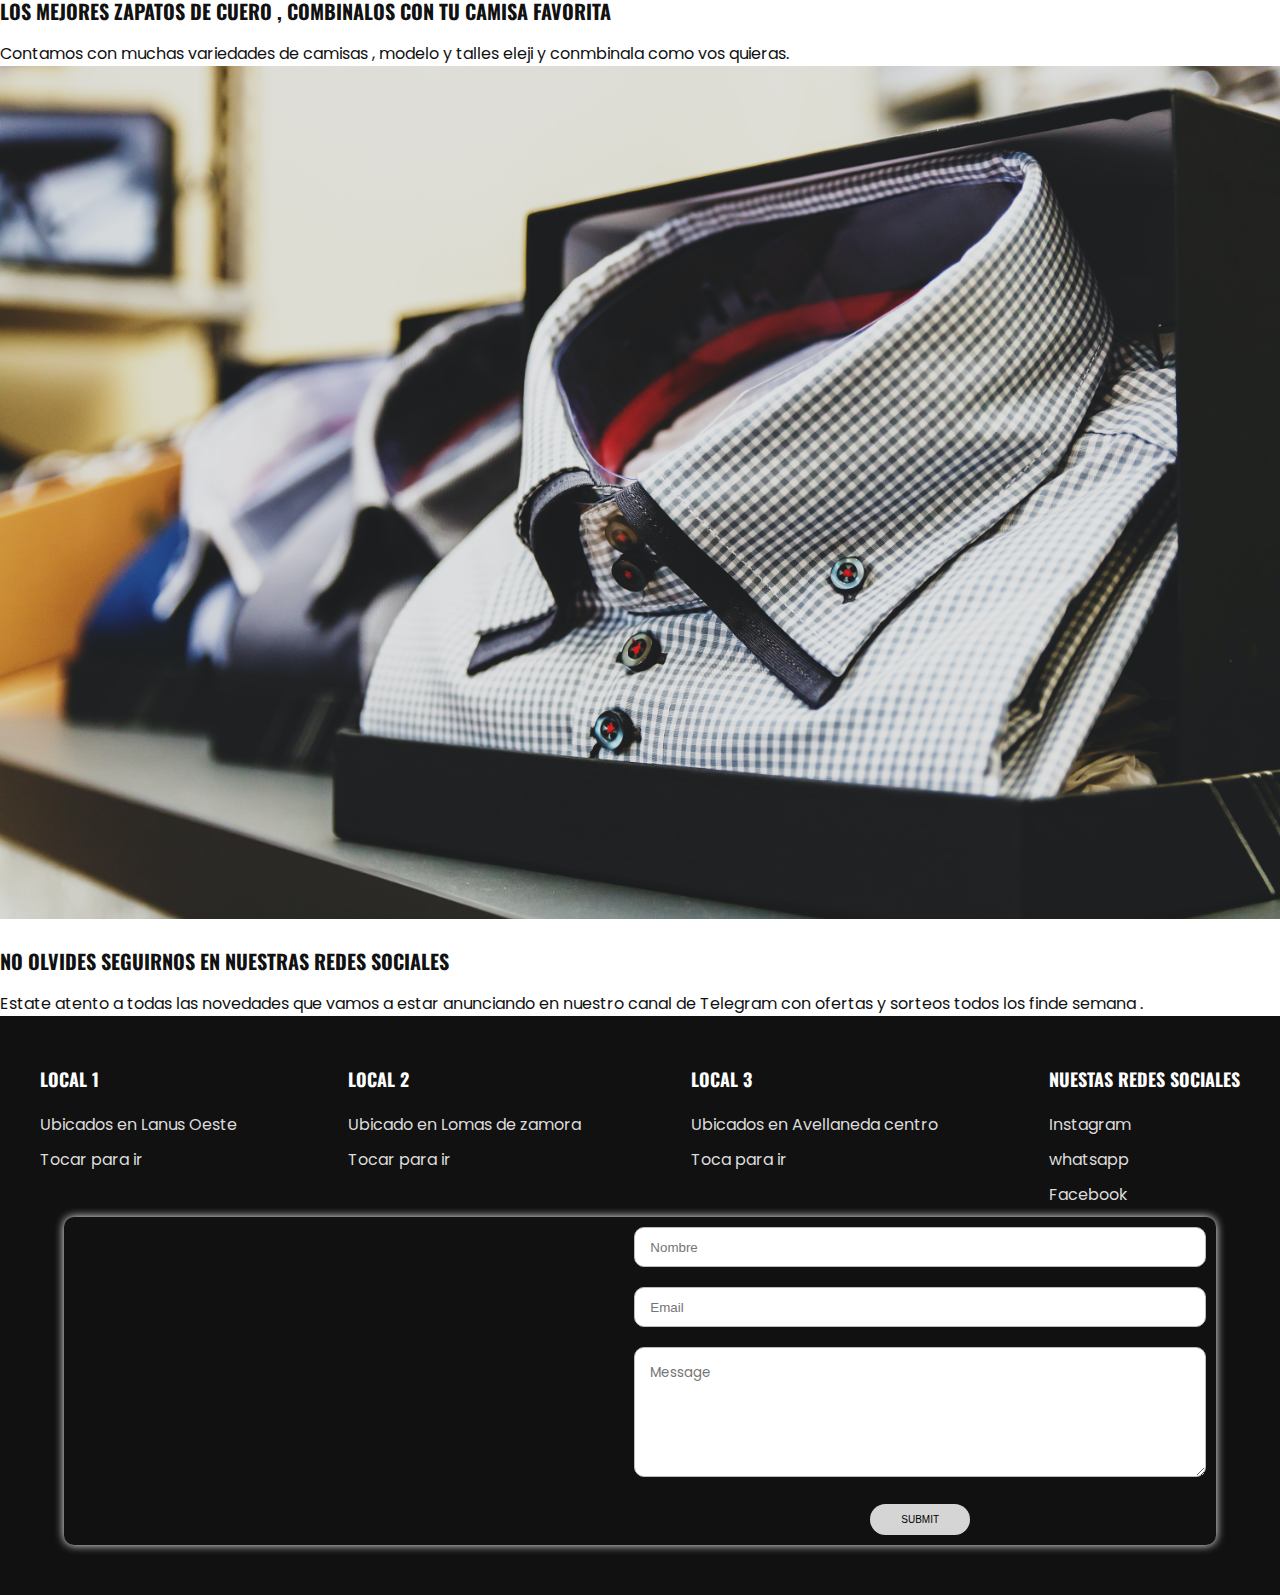
==== commit 18ea9f03: "ajustes" ====
--- a/index.html
+++ b/index.html
@@ -48,10 +48,12 @@
       </div>
       <div class="header-content container">
         <div class="header-img">
-          <img src="images/right.png" alt="" />
+          <img src="/images/right.png" alt="" />
           <div class="header-txt">
             <h1>Ofertas especiales</h1>
-            <p>estrena las mejores prendas</p>
+            <p>estrena las mejores prendas
+            podes ver nuestro catalogo entrando a whatsapp
+            </p>
             <a href="#" class="btn-1">Informacion</a>
           </div>
         </div>
@@ -264,7 +266,7 @@
             <li><a href="#">Instagram</a></li>
             <li><a href="#">whatsapp</a></li>
             <li><a href="#">Facebook</a></li>
-            <li><a href="#">© copyright Creado por clhernaan</a></li>
+       
             
           </ul>
         </div>
@@ -273,7 +275,7 @@
          <div class="contact-in">
           
           <div class="contact-map">
-           <iframe src="https://www.google.com/maps/embed?pb=!1m18!1m12!1m3!1d6118.025144593055!2d-58.47492822962669!3d-34.559516281170666!2m3!1f0!2f0!3f0!3m2!1i1024!2i768!4f13.1!3m3!1m2!1s0x95bcb5d40dd993c7%3A0xe22c3d53d2367d6f!2sAmen%C3%A1bar%202041%2C%20C1428CQE%20CABA!5e1!3m2!1ses-419!2sar!4v1691877342607!5m2!1ses-419!2sar" width="100%" height="auto" style="border:0;" allowfullscreen="" loading="lazy" referrerpolicy="no-referrer-when-downgrade"></iframe>" frameborder="0"></https:>
+           <iframe src="https://www.google.com/maps/embed?pb=!1m18!1m12!1m3!1d6118.025144593055!2d-58.47492822962669!3d-34.559516281170666!2m3!1f0!2f0!3f0!3m2!1i1024!2i768!4f13.1!3m3!1m2!1s0x95bcb5d40dd993c7%3A0xe22c3d53d2367d6f!2sAmen%C3%A1bar%202041%2C%20C1428CQE%20CABA!5e1!3m2!1ses-419!2sar!4v1691877342607!5m2!1ses-419!2sar" width="100%" height="auto" style="border:0;" allowfullscreen="" loading="lazy" referrerpolicy="no-referrer-when-downgrade"></iframe>
           
           </div>
           <div class="contact-form">
@@ -286,7 +288,10 @@
            </form>
           </div>
          </div>
-
+        
+          
+         
+     
 
 
 
--- a/styles.css
+++ b/styles.css
@@ -112,10 +112,10 @@
 
 .header-content {
   display: flex;
-  justify-content: center;
+  justify-content: space-between;
   align-items: center;
   flex: 1;
-  padding: 0 250px;
+  padding: 0 200px;
 }
 
 .header-img {
@@ -375,7 +375,8 @@
   }
 
   .header-img {
-    display: none;
+    display: flexbox;
+    flex-direction: column;
   }
 
   .header-txt {
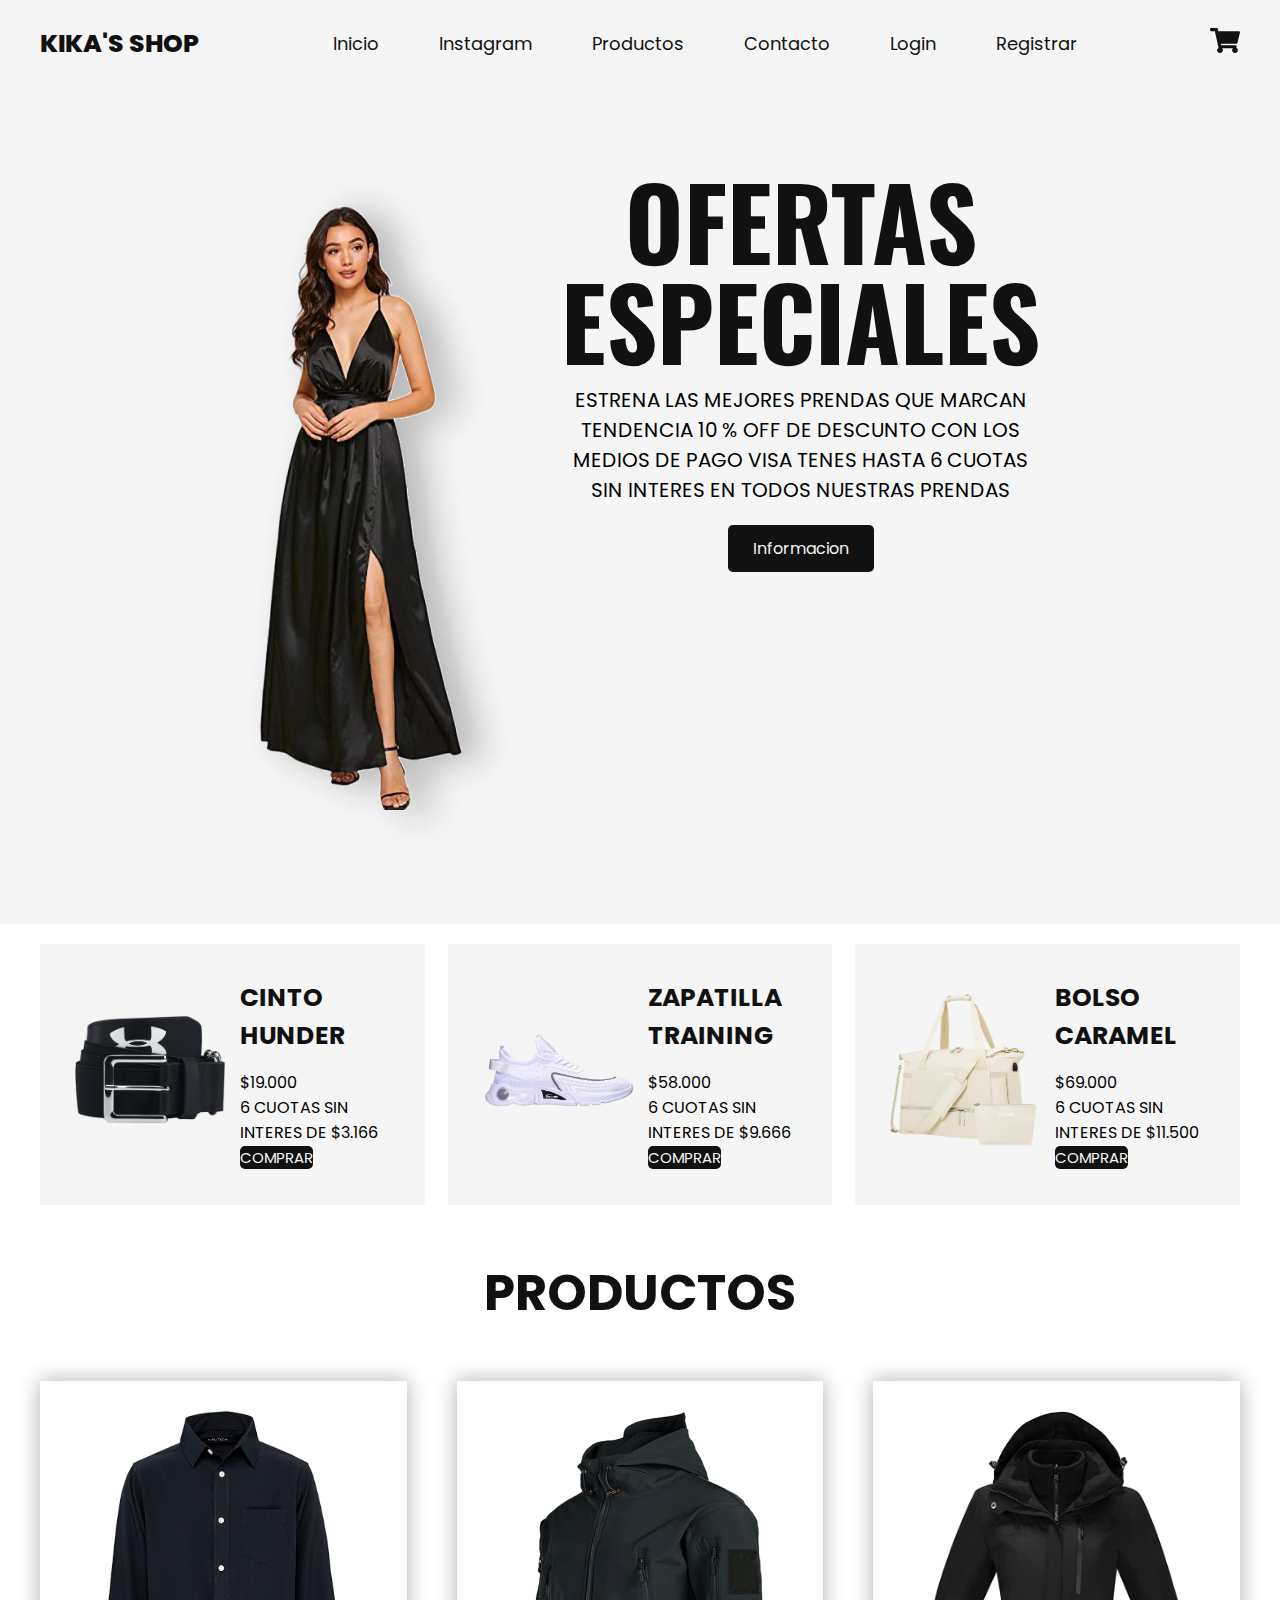
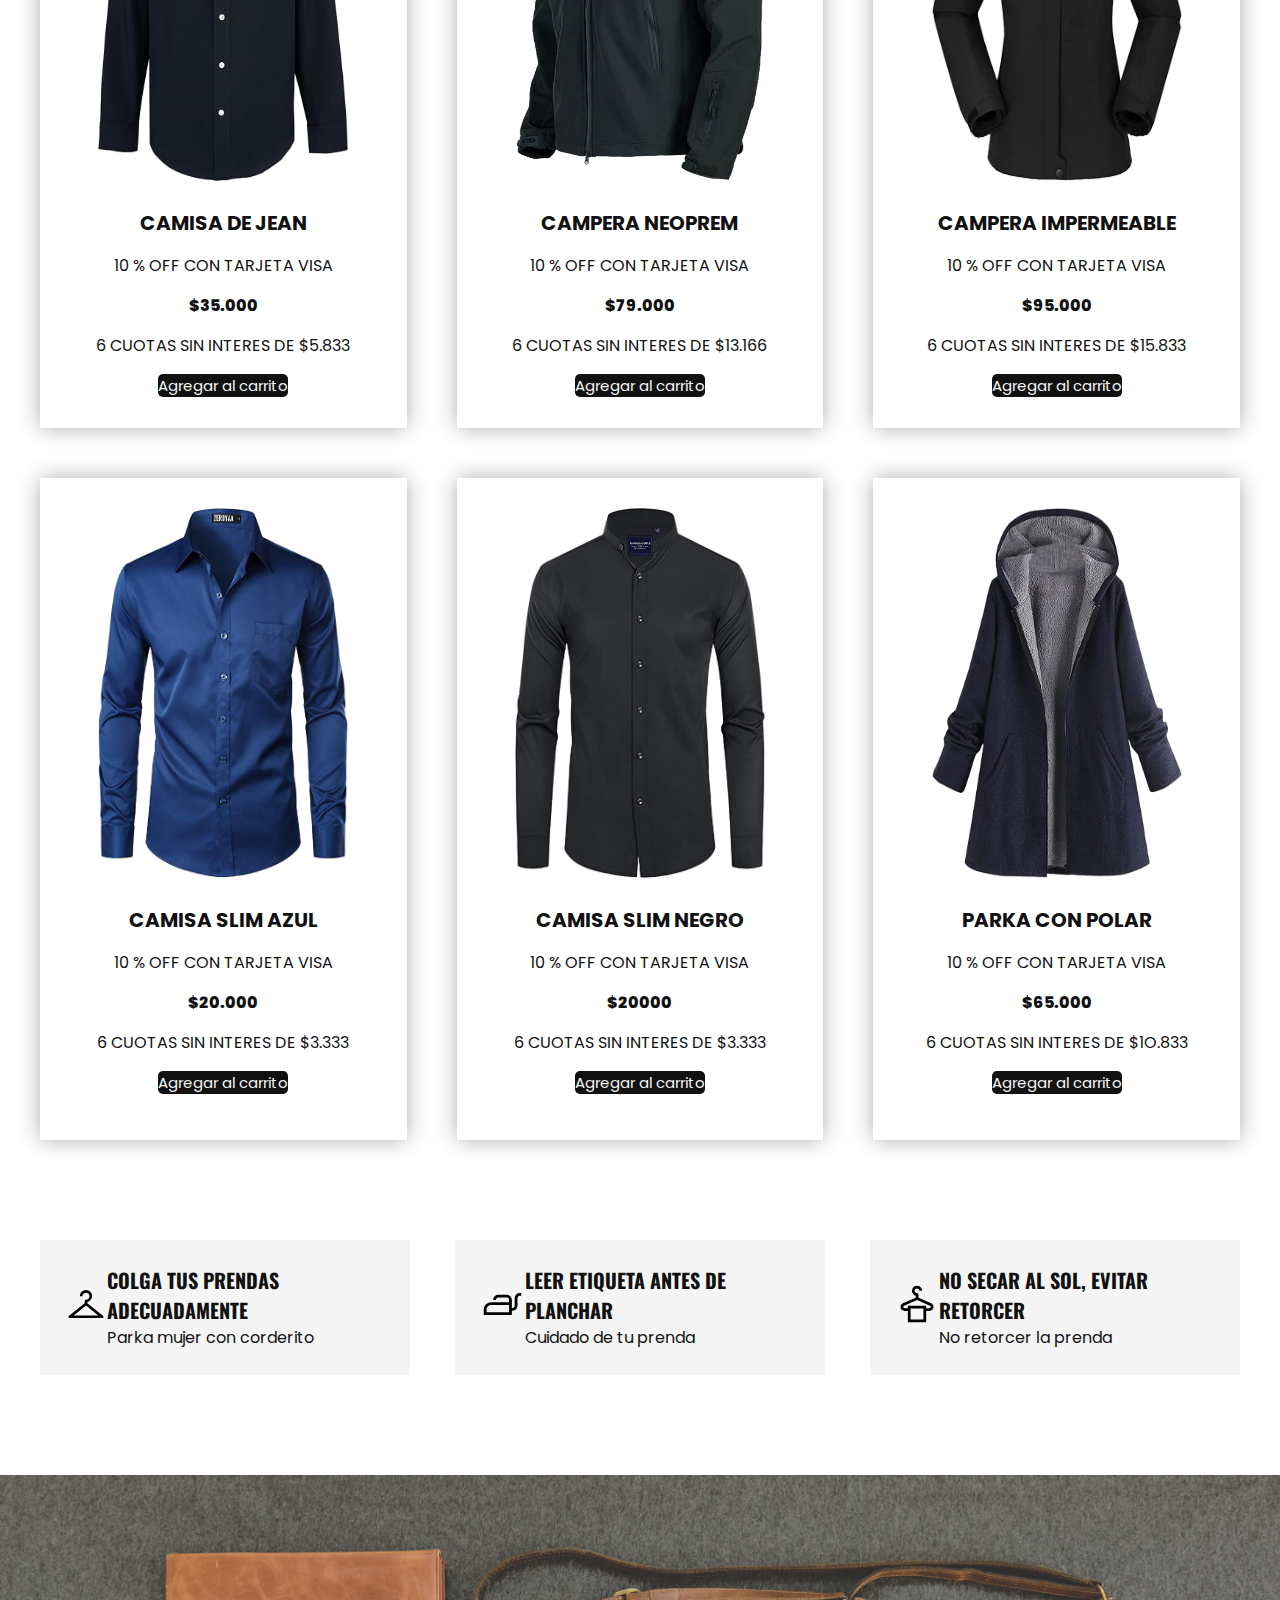
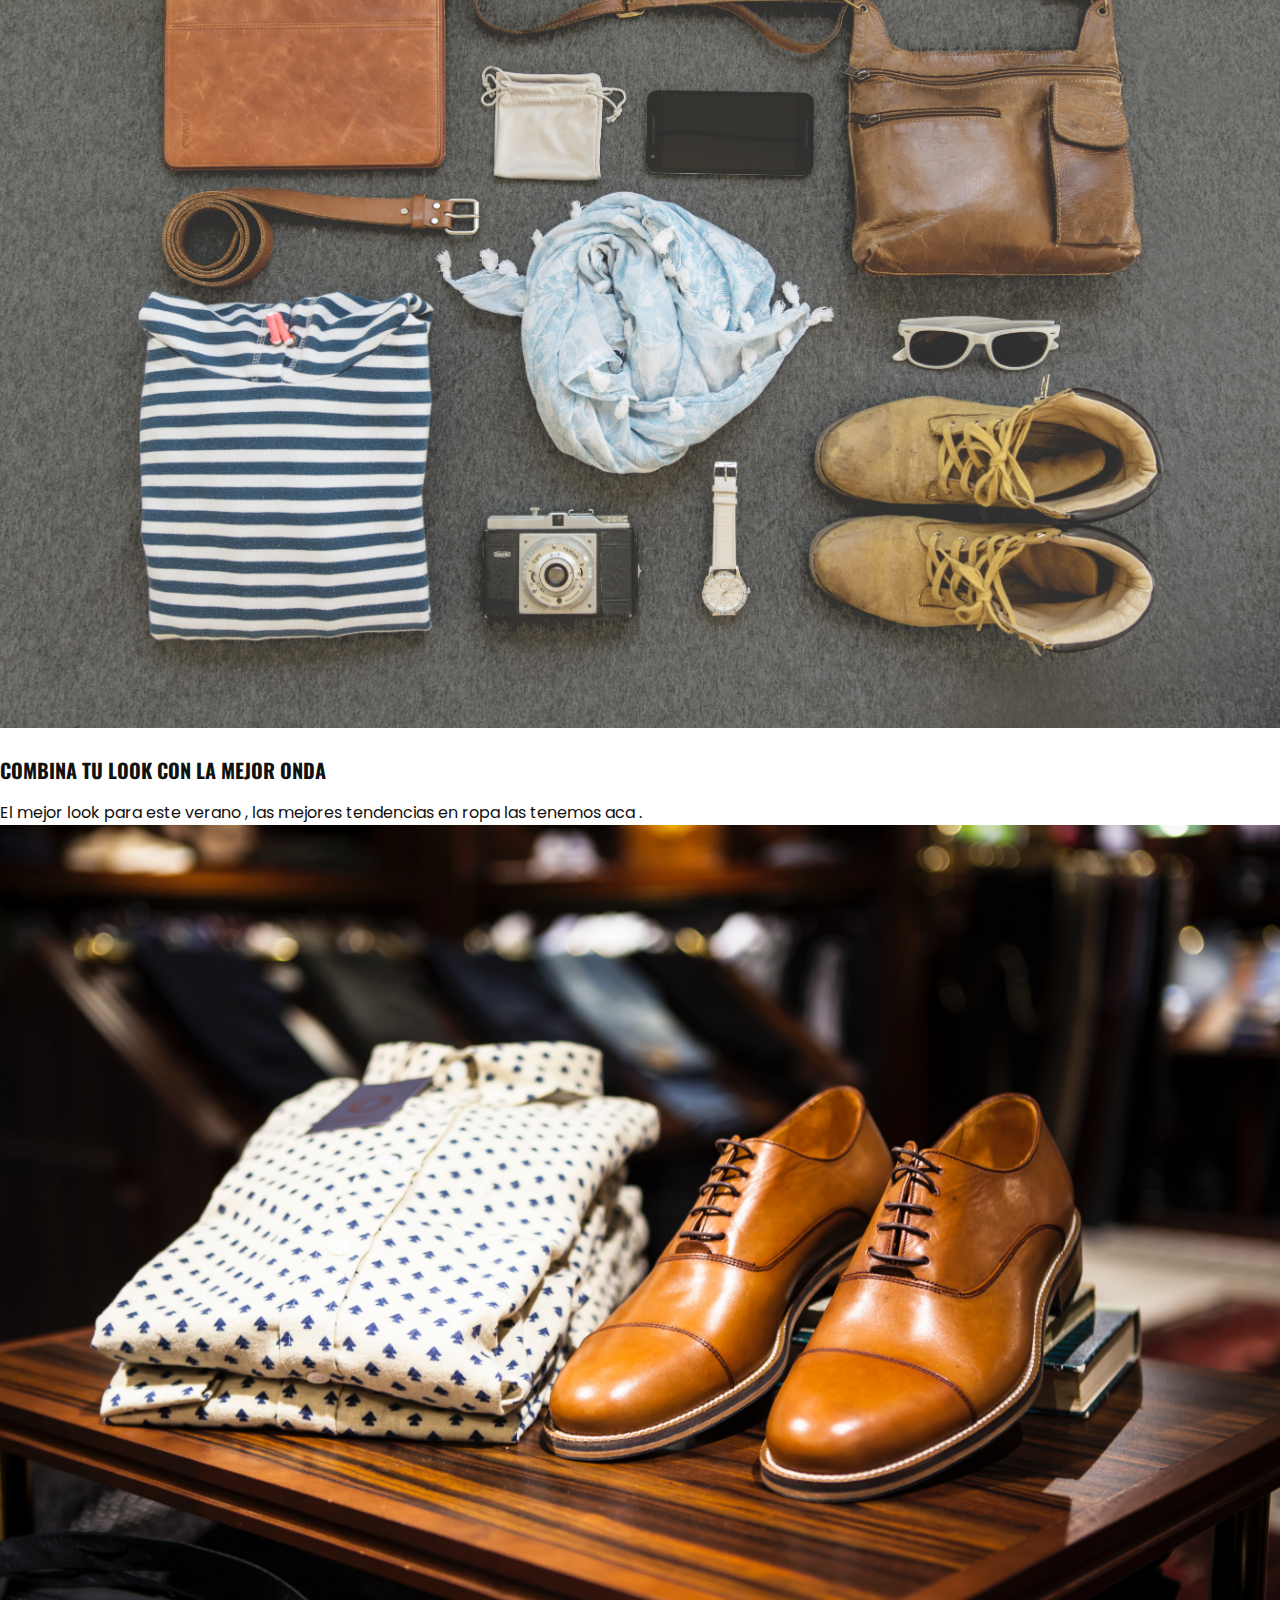
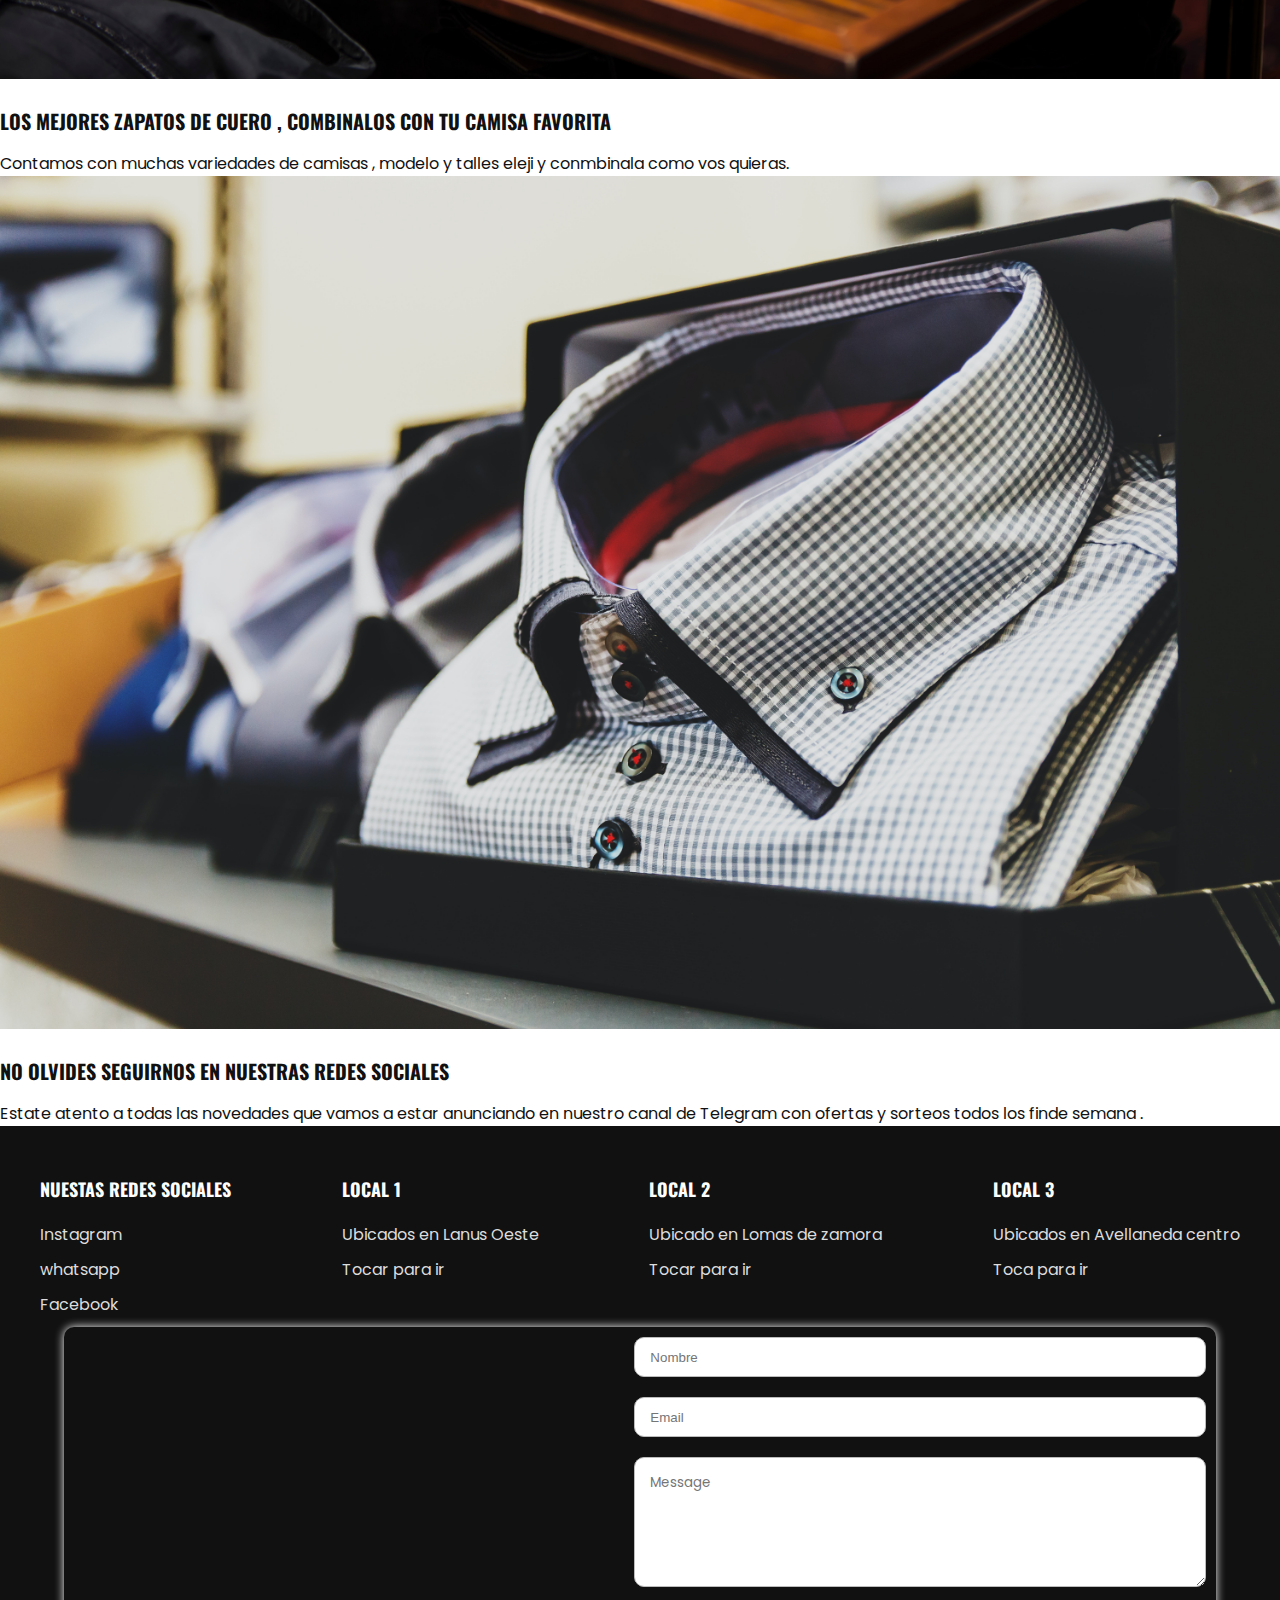
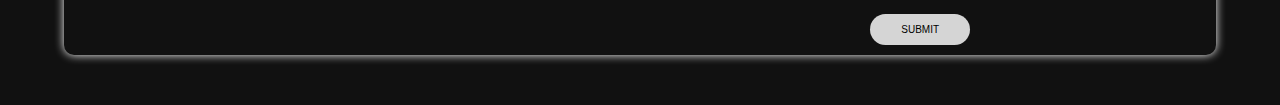
==== commit db409cd0: "ajustes dos" ====
--- a/index.html
+++ b/index.html
@@ -20,7 +20,7 @@
             <li><a href="#">Inicio</a></li>
             <li><a href="https://www.instagram.com/clhernaan/">Instagram</a></li>
             <li><a href="#">Productos</a></li>
-            <li><a href="https://web.whatsapp.com/">Contacto</a></li>
+            <li><a href="https://api.whatsapp.com/send?phone=1126911280">Contacto</a></li>
             <li><a href="/Formulario/index.html">Login</a></li>
             <li><a href="/Registro/index.html">Registrar</a></li>
           </ul>
@@ -51,10 +51,11 @@
           <img src="/images/right.png" alt="" />
           <div class="header-txt">
             <h1>Ofertas especiales</h1>
-            <p>estrena las mejores prendas
-            podes ver nuestro catalogo entrando a whatsapp
+            <p>estrena las mejores prendas que marcan tendencia
+            
+            10 % OFF DE DESCUNTO CON LOS MEDIOS DE PAGO VISA TENES HASTA 6 CUOTAS SIN INTERES EN TODOS NUESTRAS PRENDAS
             </p>
-            <a href="#" class="btn-1">Informacion</a>
+            <a href="https://api.whatsapp.com/send?phone=1126911280" class="btn-1">Informacion</a>
           </div>
         </div>
       </div>
@@ -66,8 +67,9 @@
         </div>
         <div class="ofert-txt">
           <h3>Cinto Hunder</h3>
-          <p>$19000</p>
-          <a href="#" class="btn-2">Añadir al carrito</a>
+          <p>$19.000</p>
+          <p>6 CUOTAS SIN INTERES DE $3.166</p>
+          <a href="#" class="btn-2">COMPRAR</a>
         </div>
       </div>
 
@@ -77,8 +79,9 @@
         </div>
         <div class="ofert-txt">
           <h3>Zapatilla training</h3>
-          <p>$58000</p>
-          <a href="#" class="btn-2">Añadir al carrito</a>
+          <p>$58.000</p>
+          <p>6 CUOTAS SIN INTERES DE $9.666</p>
+          <a href="#" class="btn-2">COMPRAR</a>
         </div>
       </div>
 
@@ -88,8 +91,9 @@
         </div>
         <div class="ofert-txt">
           <h3>Bolso Caramel</h3>
-          <p>$69000</p>
-          <a href="#" class="btn-2">Añadir al carrito</a>
+          <p>$69.000</p>
+          <p>6 CUOTAS SIN INTERES DE $11.500</p>
+          <a href="#" class="btn-2">COMPRAR</a>
         </div>
       </div>
     </section>
@@ -101,8 +105,9 @@
           <img src="images/1.png" alt="" />
           <div class="product-txt">
             <h3>Camisa de jean</h3>
-            <p>calidad premium</p>
-            <p class="precio">$35000</p>
+            <p>10 % OFF CON TARJETA VISA</p>
+            <p class="precio">$35.000</p>
+            <p>6 CUOTAS SIN INTERES DE $5.833</p>
             <a href="#" class="agregar-carrito btn-2" data-id="1"
               >Agregar al carrito</a
             >
@@ -113,8 +118,9 @@
           <img src="images/2.png" alt="" />
           <div class="product-txt">
             <h3>Campera neoprem</h3>
-            <p>calidad premium</p>
-            <p class="precio">$79000</p>
+            <p>10 % OFF CON TARJETA VISA</p>
+            <p class="precio">$79.000</p>
+            <p>6 CUOTAS SIN INTERES DE $13.166</p>
             <a href="#" class="agregar-carrito btn-2" data-id="2"
               >Agregar al carrito</a
             >
@@ -125,8 +131,9 @@
           <img src="images/3.png" alt="" />
           <div class="product-txt">
             <h3>Campera impermeable</h3>
-            <p>calidad premium</p>
-            <p class="precio">$95000</p>
+            <p>10 % OFF CON TARJETA VISA</p>
+            <p class="precio">$95.000</p>
+            <p>6 CUOTAS SIN INTERES DE $15.833</p>
             <a href="#" class="agregar-carrito btn-2" data-id="3"
               >Agregar al carrito</a
             >
@@ -137,8 +144,9 @@
           <img src="images/4.png" alt="" />
           <div class="product-txt">
             <h3>Camisa Slim azul</h3>
-            <p>calidad premium</p>
-            <p class="precio">$20000</p>
+            <p>10 % OFF CON TARJETA VISA</p>
+            <p class="precio">$20.000</p>
+            <p>6 CUOTAS SIN INTERES DE $3.333</p>
               <a href="#" class="agregar-carrito btn-2" data-id="4"
                 >Agregar al carrito</a>
               
@@ -150,8 +158,9 @@
           <img src="images/5.png" alt="" />
           <div class="product-txt">
             <h3>Camisa Slim negro</h3>
-            <p>calidad premium</p>
+            <p>10 % OFF CON TARJETA VISA</p>
             <p class="precio">$20000</p>
+            <p>6 CUOTAS SIN INTERES DE $3.333</p>
             <a href="#" class="agregar-carrito btn-2" data-id="5"
               >Agregar al carrito</a
             >
@@ -162,8 +171,9 @@
           <img src="images/6.png" alt="" />
           <div class="product-txt">
             <h3>Parka con polar</h3>
-            <p>calidad premium</p>
-            <p class="precio">$65000</p>
+            <p>10 % OFF CON TARJETA VISA</p>
+            <p class="precio">$65.000</p>
+            <p>6 CUOTAS SIN INTERES DE $1O.833</p>
             <a href="#" class="agregar-carrito btn-2" data-id="6"
               >Agregar al carrito</a
             >
@@ -229,47 +239,58 @@
     </section>
     <footer class="footer">
       <div class="footer-content container">
-        <div class="link">
-          <h3>Local 1 </h3>
-          <ul>
-            <li><a href="https://g.co/kgs/oQhzh7L">Ubicados en Lanus Oeste</a></li>
-            <li><a href="https://g.co/kgs/oQhzh7L">Tocar para ir</a></li>
-            <li><a href="#"></a></li>
-            <br>
-            <li><a href="#"></a></li>
-            
-          </ul>
-        </div>
-
-        <div class="link">
-          <h3>Local 2</h3>
-          <ul>
-            <li><a href="https://maps.app.goo.gl/HxfxNEk6WDWPxR7C7">Ubicado en Lomas de zamora</a></li>
-            <li><a href="https://maps.app.goo.gl/HxfxNEk6WDWPxR7C7"> Tocar para ir</a></li>
-            <li><a href="#"></a></li>
-            <li><a href="#"></a></li>
-          </ul>
-        </div>
-
-        <div class="link">
-          <h3>Local 3</h3>
-          <ul>
-            <li><a href="https://maps.app.goo.gl/h74LdJoDwUPZks3w6">Ubicados en Avellaneda centro </a></li>
-            <li><a href="https://maps.app.goo.gl/h74LdJoDwUPZks3w6">Toca para ir</a></li>
-            <li><a href="#"></a></li>
-            <li><a href="#"> </a></li>
-          </ul>
-        </div>
-        <div class="link">
+
+ <div class="link">
           <h3>Nuestas Redes Sociales</h3>
           <ul>
-            <li><a href="#">Instagram</a></li>
-            <li><a href="#">whatsapp</a></li>
+            <li><a href="https://www.instagram.com/clhernaan/">Instagram</a></li> 
+            <li><a href="https://api.whatsapp.com/send?phone=1126911280">whatsapp</a></li>
             <li><a href="#">Facebook</a></li>
        
             
           </ul>
         </div>
+
+
+
+
+
+
+
+
+
+        <div class="link">
+          <h3>Local 1 </h3>
+          <ul>
+            <li><a href="https://g.co/kgs/oQhzh7L">Ubicados en Lanus Oeste</a></li>
+            <li><a href="https://g.co/kgs/oQhzh7L">Tocar para ir</a></li>
+            <li><a href="#"></a></li>
+            <br>
+            <li><a href="#"></a></li>
+            
+          </ul>
+        </div>
+
+        <div class="link">
+          <h3>Local 2</h3>
+          <ul>
+            <li><a href="https://maps.app.goo.gl/HxfxNEk6WDWPxR7C7">Ubicado en Lomas de zamora</a></li>
+            <li><a href="https://maps.app.goo.gl/HxfxNEk6WDWPxR7C7"> Tocar para ir</a></li>
+            <li><a href="#"></a></li>
+            <li><a href="#"></a></li>
+          </ul>
+        </div>
+
+        <div class="link">
+          <h3>Local 3</h3>
+          <ul>
+            <li><a href="https://maps.app.goo.gl/h74LdJoDwUPZks3w6">Ubicados en Avellaneda centro </a></li>
+            <li><a href="https://maps.app.goo.gl/h74LdJoDwUPZks3w6">Toca para ir</a></li>
+            <li><a href="#"></a></li>
+            <li><a href="#"> </a></li>
+          </ul>
+        </div>
+       
       </div>
 
          <div class="contact-in">
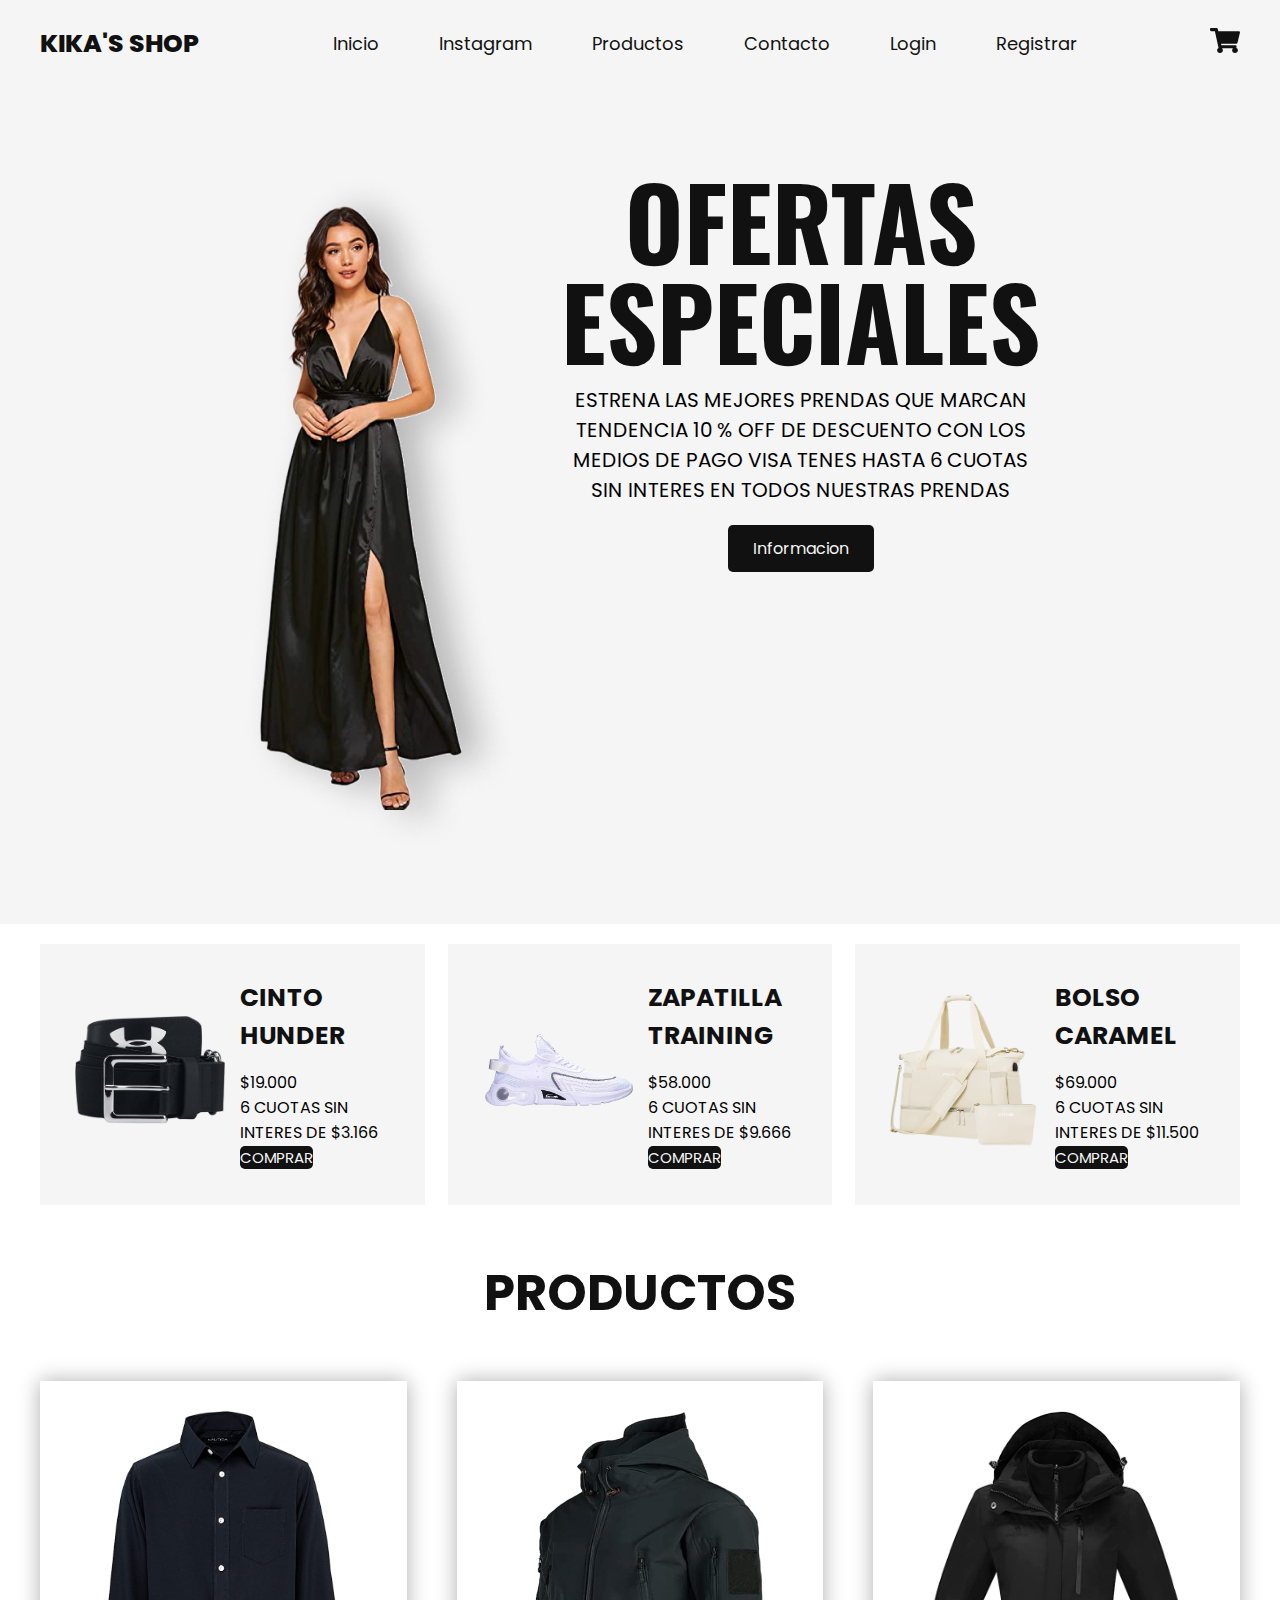
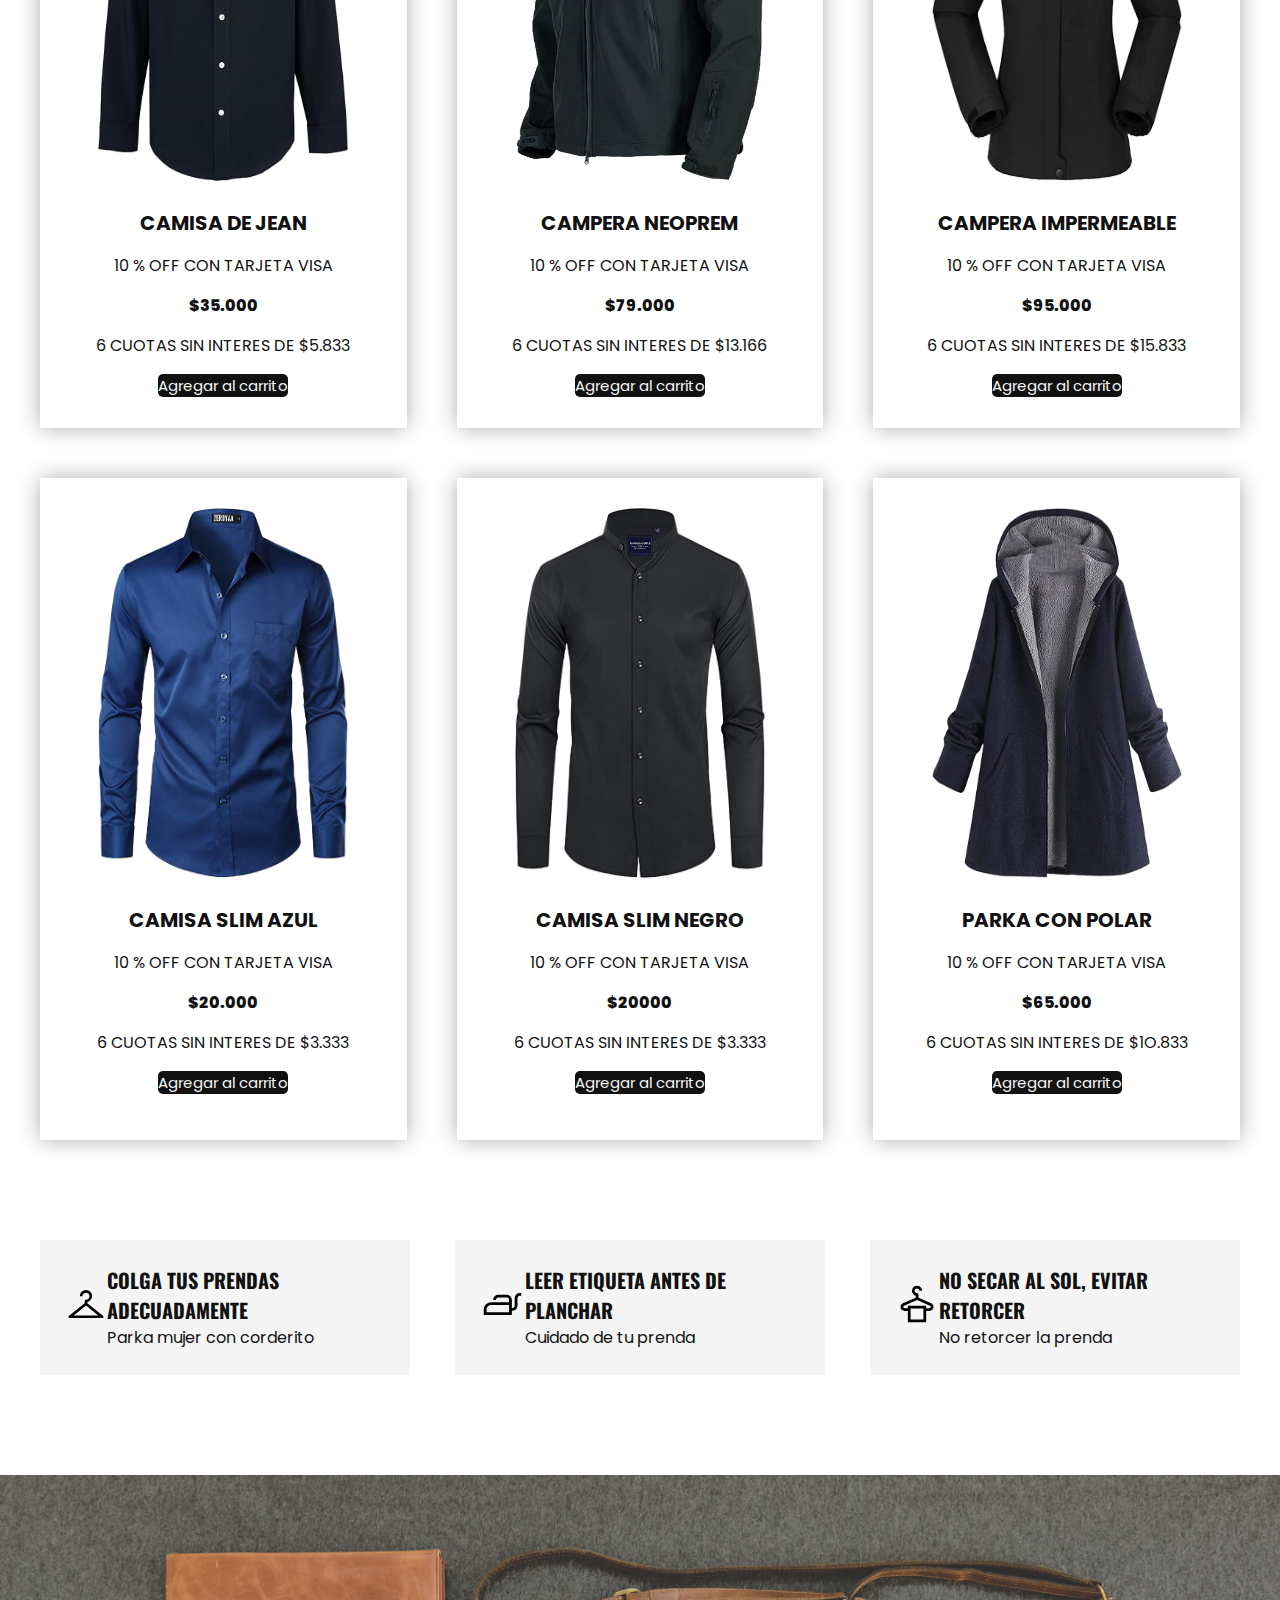
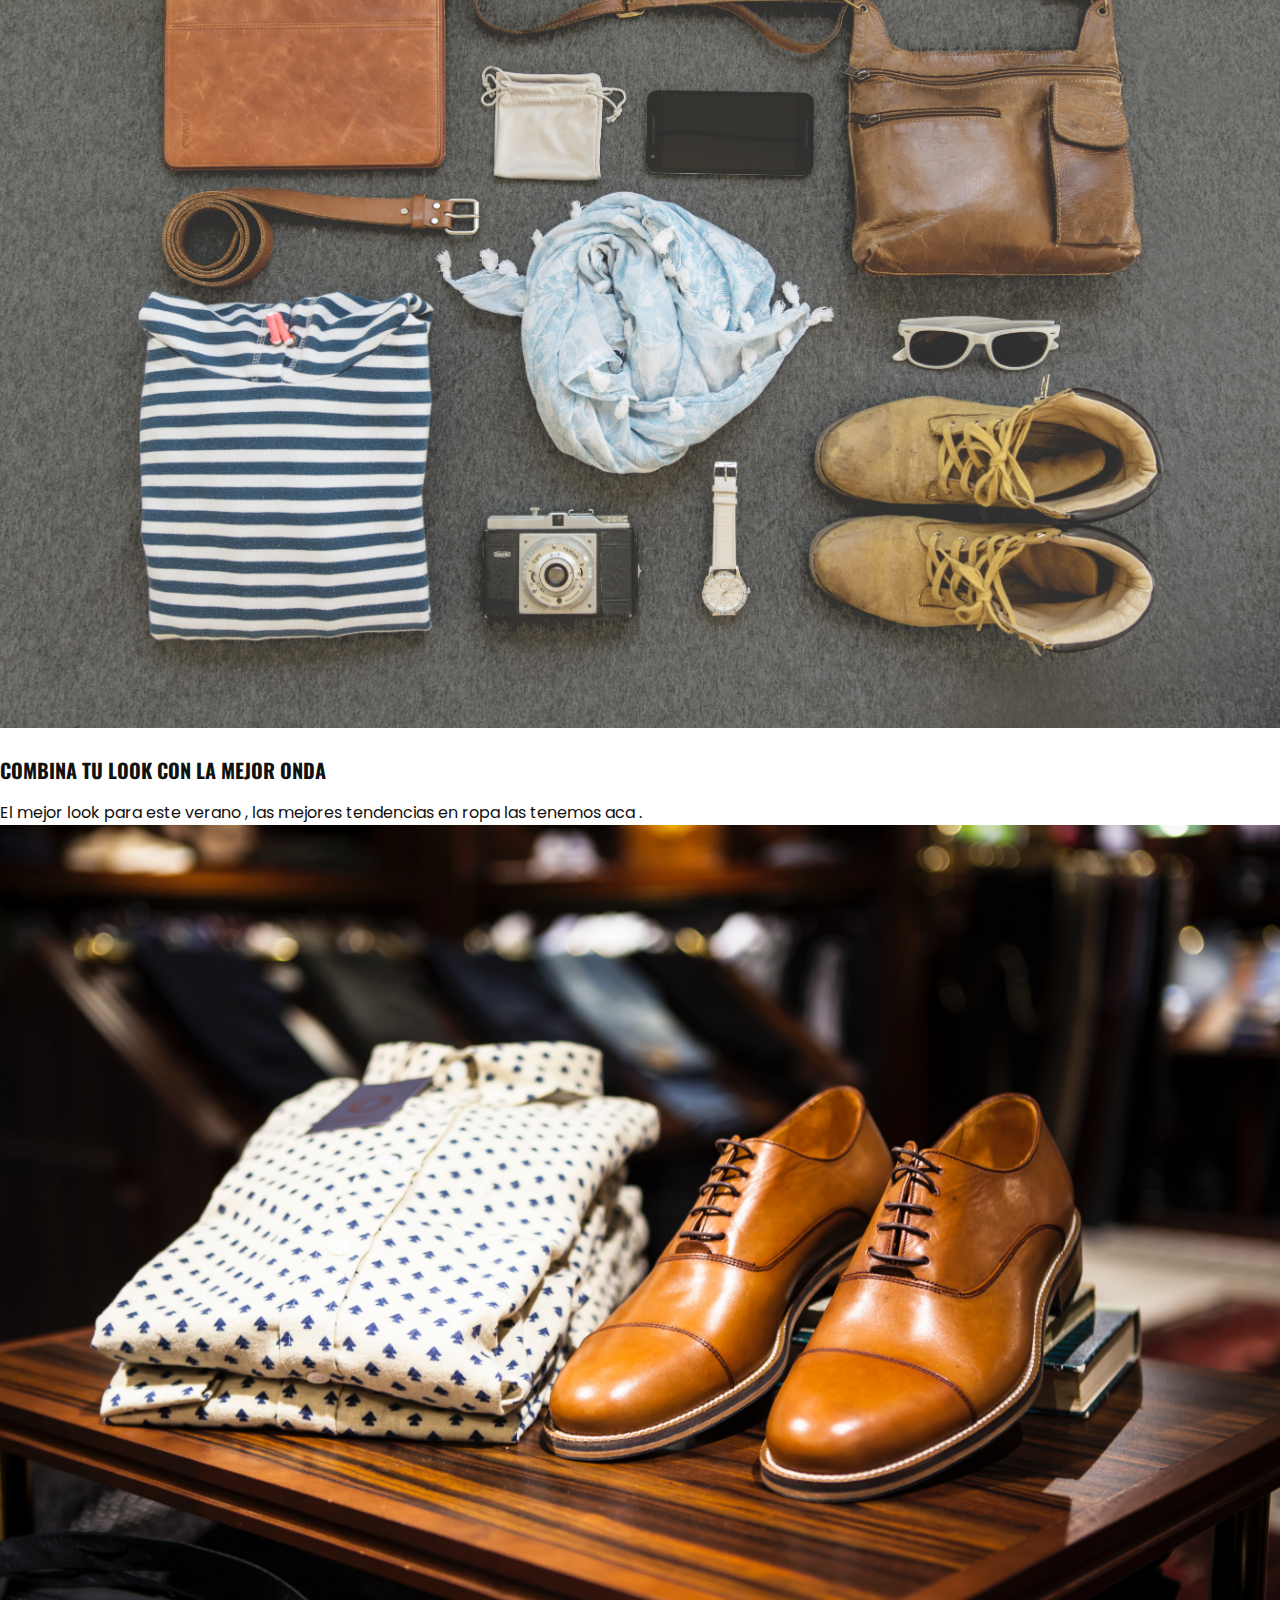
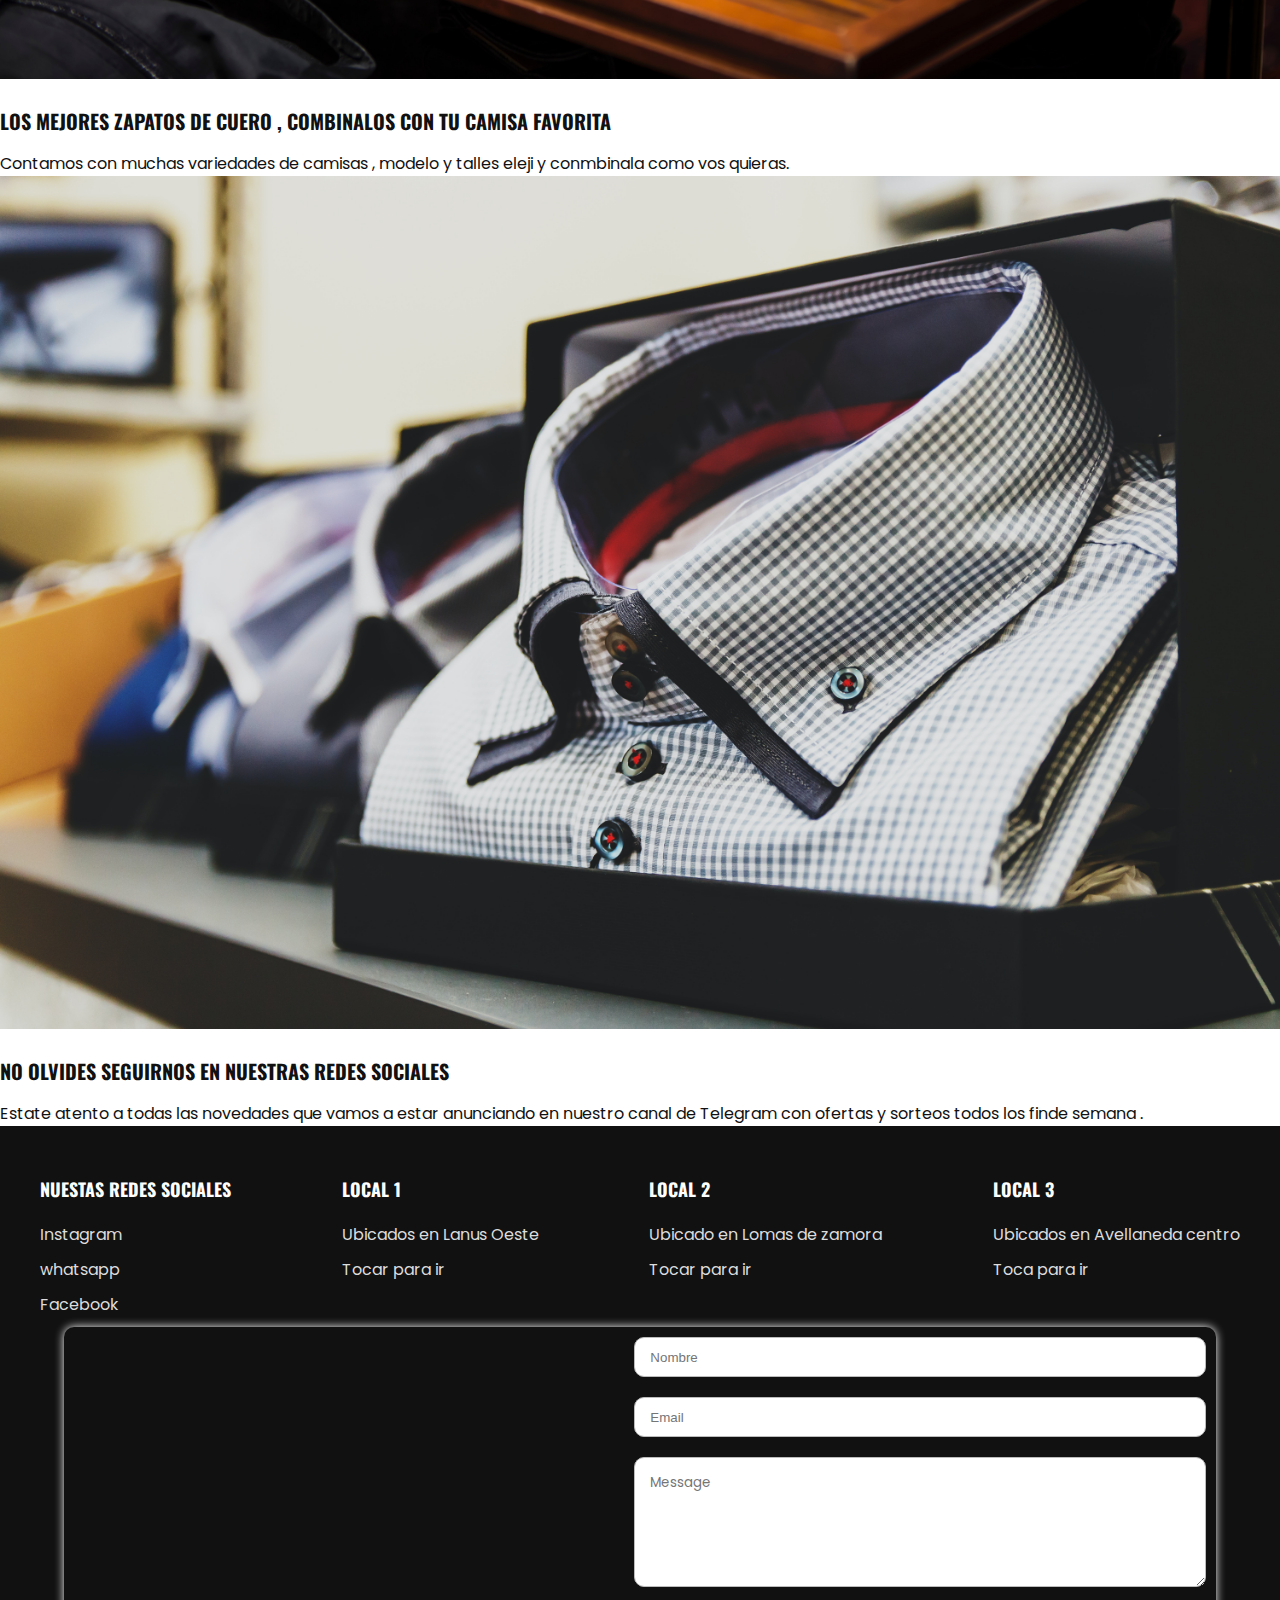
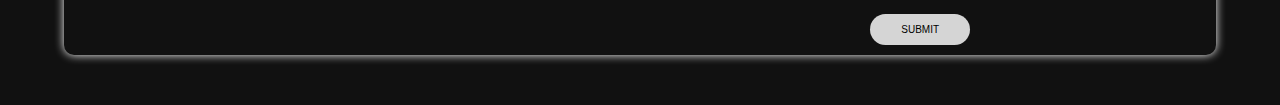
==== commit ade4dbe4: "correccion de ortografia" ====
--- a/index.html
+++ b/index.html
@@ -53,7 +53,7 @@
             <h1>Ofertas especiales</h1>
             <p>estrena las mejores prendas que marcan tendencia
             
-            10 % OFF DE DESCUNTO CON LOS MEDIOS DE PAGO VISA TENES HASTA 6 CUOTAS SIN INTERES EN TODOS NUESTRAS PRENDAS
+            10 % OFF DE DESCUENTO CON LOS MEDIOS DE PAGO VISA TENES HASTA 6 CUOTAS SIN INTERES EN TODOS NUESTRAS PRENDAS
             </p>
             <a href="https://api.whatsapp.com/send?phone=1126911280" class="btn-1">Informacion</a>
           </div>
@@ -63,7 +63,7 @@
     <section class="ofert container">
       <div class="ofert-1">
         <div class="ofert-img">
-          <img src="images/f1.png" alt="" />
+          <img src="/images/f1.png" alt="" />
         </div>
         <div class="ofert-txt">
           <h3>Cinto Hunder</h3>
@@ -75,7 +75,7 @@
 
       <div class="ofert-1">
         <div class="ofert-img">
-          <img src="images/f2.png" alt="" />
+          <img src="/images/f2.png" alt="" />
         </div>
         <div class="ofert-txt">
           <h3>Zapatilla training</h3>
